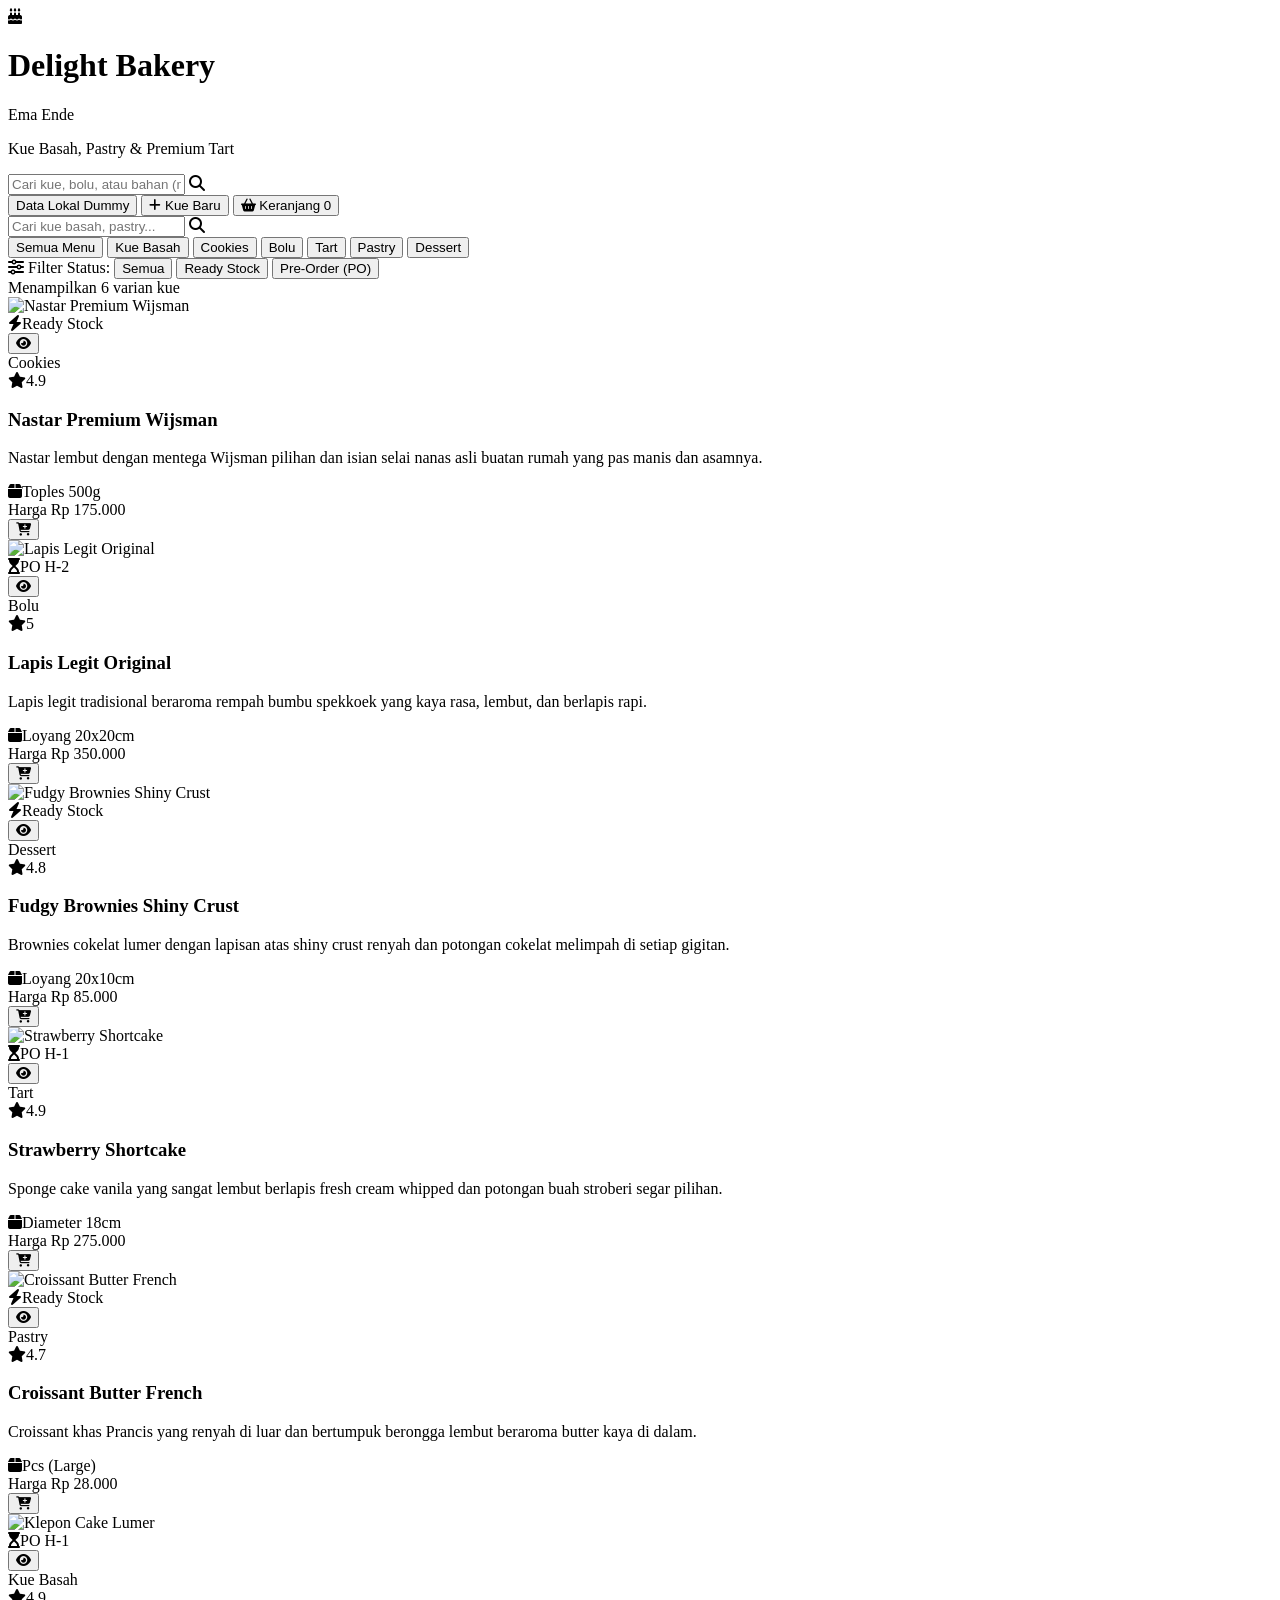
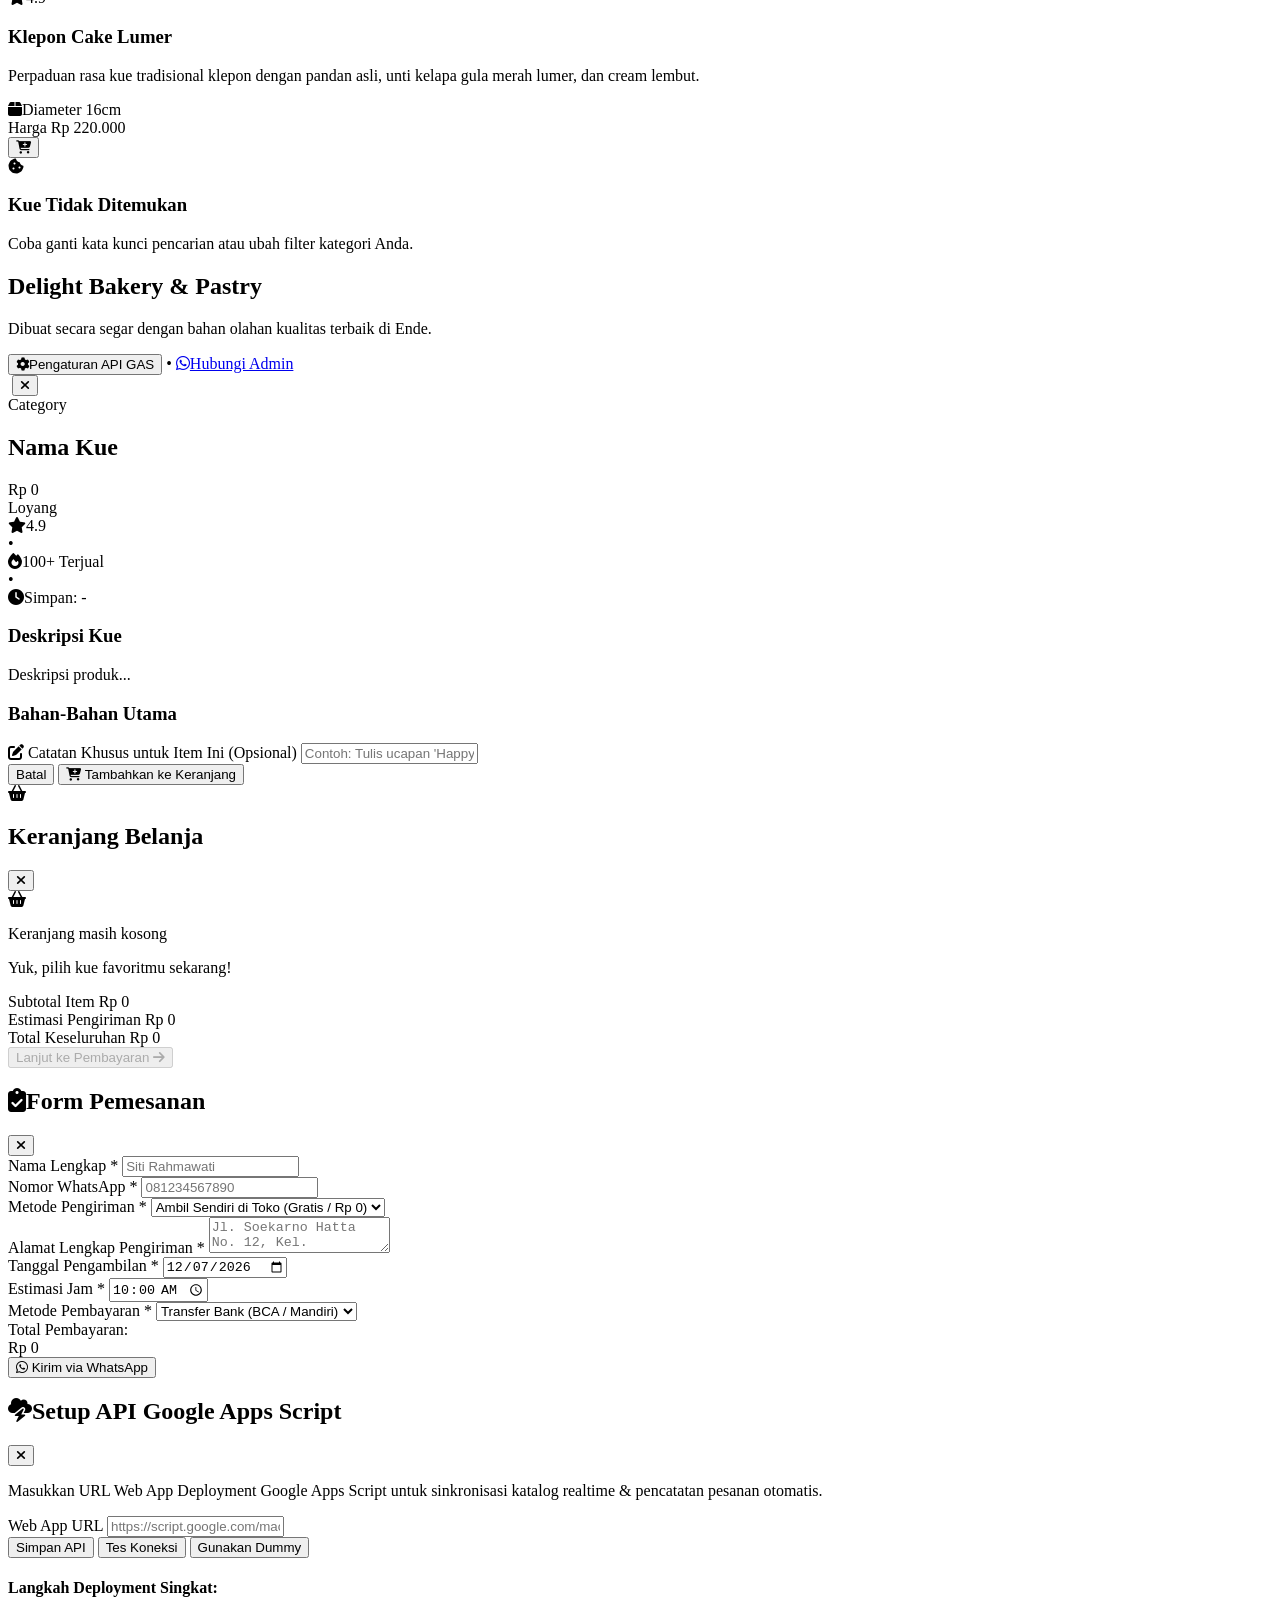
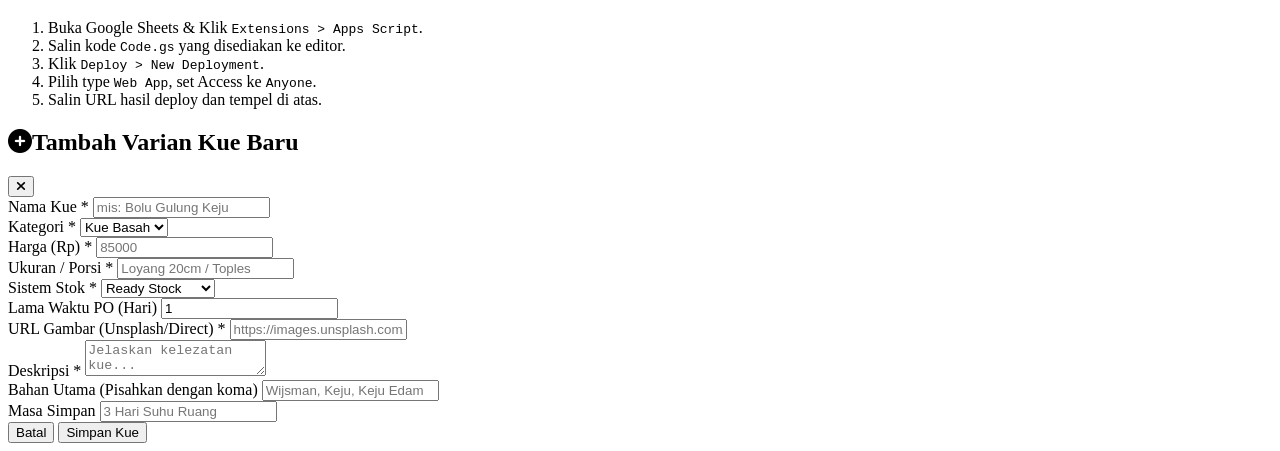
==== Index.html @ 879a0bbe "Initial commit" ====
<!DOCTYPE html>
<html lang="id" class="scroll-smooth">
<head>
    <meta charset="UTF-8">
    <meta name="viewport" content="width=device-width, initial-scale=1.0">
    <title>Delight Bakery & Pastry - Ema Ende</title>
    
    <!-- CDN & Fonts -->
    <script src="https://cdn.tailwindcss.com"></script>
    <link rel="stylesheet" href="https://cdnjs.cloudflare.com/ajax/libs/font-awesome/6.4.0/css/all.min.css">
    <link rel="preconnect" href="https://fonts.googleapis.com">
    <link rel="preconnect" href="https://fonts.gstatic.com" crossorigin>
    <link href="https://fonts.googleapis.com/css2?family=Playfair+Display:ital,wght@0,600;0,700;1,400&family=Plus+Jakarta+Sans:wght@400;500;600;700&display=swap" rel="stylesheet">

    <script>
        tailwind.config = {
            theme: {
                extend: {
                    colors: {
                        amber: {
                            50: '#fffbeb',
                            100: '#fef3c7',
                            500: '#f59e0b',
                            800: '#92400e',
                            900: '#78350f',
                        },
                        rose: {
                            600: '#e11d48',
                        }
                    },
                    fontFamily: {
                        sans: ['Plus Jakarta Sans', 'sans-serif'],
                        serif: ['Playfair Display', 'serif'],
                    }
                }
            }
        }
    </script>
    <style>
        .custom-scrollbar::-webkit-scrollbar {
            width: 6px;
        }
        .custom-scrollbar::-webkit-scrollbar-track {
            background: #fef3c7;
        }
        .custom-scrollbar::-webkit-scrollbar-thumb {
            background: #f59e0b;
            border-radius: 4px;
        }
    </style>
</head>
<body class="bg-amber-50/60 text-amber-900 font-sans min-h-screen flex flex-col justify-between custom-scrollbar">

    <!-- NAVBAR -->
    <header class="sticky top-0 z-30 bg-amber-50/90 backdrop-blur-md border-b border-amber-200/80 shadow-sm">
        <div class="max-w-7xl mx-auto px-4 sm:px-6 lg:px-8 py-3">
            <div class="flex items-center justify-between gap-4">
                
                <!-- Logo -->
                <div class="flex items-center gap-3">
                    <div class="bg-gradient-to-tr from-amber-600 to-amber-500 text-white p-2.5 rounded-2xl shadow-md">
                        <i class="fa-solid me-0.5 fa-cake-candles text-xl sm:text-2xl"></i>
                    </div>
                    <div>
                        <div class="flex items-center gap-2">
                            <h1 class="font-serif font-bold text-lg sm:text-2xl text-amber-900 tracking-tight leading-none">Delight Bakery</h1>
                            <span class="bg-rose-100 text-rose-600 text-[10px] font-bold px-2 py-0.5 rounded-full border border-rose-200">Ema Ende</span>
                        </div>
                        <p class="text-xs text-amber-800 font-medium hidden sm:block mt-0.5">Kue Basah, Pastry & Premium Tart</p>
                    </div>
                </div>

                <!-- Live Search Bar -->
                <div class="flex-1 max-w-md hidden md:block">
                    <div class="relative">
                        <input type="text" id="searchInput" oninput="handleSearch(this.value)" placeholder="Cari kue, bolu, atau bahan (mis: Wijsman)..." 
                            class="w-full pl-10 pr-4 py-2 bg-white border border-amber-200 rounded-full text-sm text-amber-900 placeholder-amber-800/50 focus:outline-none focus:ring-2 focus:ring-amber-500 shadow-inner">
                        <i class="fa-solid fa-magnifying-glass absolute left-3.5 top-1/2 -translate-y-1/2 text-amber-800/60 text-sm"></i>
                    </div>
                </div>

                <!-- Right Actions & Connection Status -->
                <div class="flex items-center gap-2 sm:gap-3">
                    
                    <!-- Connection Badge -->
                    <button onclick="openApiModal()" id="statusBadge" class="flex items-center gap-1.5 px-2.5 py-1 rounded-full text-xs font-semibold bg-amber-100 text-amber-800 border border-amber-300 hover:bg-amber-200 transition">
                        <span class="w-2 h-2 rounded-full bg-amber-500 animate-pulse" id="statusDot"></span>
                        <span id="statusText">Lokal Dummy</span>
                    </button>

                    <!-- Tambah Kue Admin -->
                    <button onclick="promptAdminAdd()" class="hidden sm:flex items-center gap-1.5 bg-amber-100 hover:bg-amber-200 text-amber-900 border border-amber-300 px-3 py-1.5 rounded-full text-xs font-bold transition">
                        <i class="fa-solid fa-plus text-amber-800"></i>
                        <span>Kue Baru</span>
                    </button>

                    <!-- Floating Cart Button -->
                    <button onclick="toggleCartDrawer(true)" class="relative bg-gradient-to-r from-amber-500 to-amber-600 hover:from-amber-600 hover:to-amber-700 text-white px-3.5 py-2 rounded-full shadow-md flex items-center gap-2 transition transform active:scale-95">
                        <i class="fa-solid fa-basket-shopping text-base"></i>
                        <span class="text-xs font-bold hidden sm:inline">Keranjang</span>
                        <span id="cartCount" class="bg-rose-600 text-white text-[11px] font-bold w-5 h-5 rounded-full flex items-center justify-center border-2 border-amber-50">0</span>
                    </button>
                </div>
            </div>

            <!-- Mobile Search Bar -->
            <div class="mt-2.5 md:hidden">
                <div class="relative">
                    <input type="text" oninput="handleSearch(this.value)" placeholder="Cari kue basah, pastry..." 
                        class="w-full pl-9 pr-4 py-1.5 bg-white border border-amber-200 rounded-full text-xs text-amber-900 placeholder-amber-800/50 focus:outline-none focus:ring-2 focus:ring-amber-500">
                    <i class="fa-solid fa-magnifying-glass absolute left-3 top-1/2 -translate-y-1/2 text-amber-800/60 text-xs"></i>
                </div>
            </div>

            <!-- Quick Categories -->
            <div class="flex items-center gap-2 overflow-x-auto pt-3 pb-1 no-scrollbar text-xs">
                <button onclick="filterCategory('All')" class="cat-btn active px-3.5 py-1.5 rounded-full font-semibold border transition whitespace-nowrap bg-amber-900 text-white border-amber-900">Semua Menu</button>
                <button onclick="filterCategory('Kue Basah')" class="cat-btn px-3.5 py-1.5 rounded-full font-semibold border transition whitespace-nowrap bg-white text-amber-800 border-amber-200 hover:border-amber-400">Kue Basah</button>
                <button onclick="filterCategory('Cookies')" class="cat-btn px-3.5 py-1.5 rounded-full font-semibold border transition whitespace-nowrap bg-white text-amber-800 border-amber-200 hover:border-amber-400">Cookies</button>
                <button onclick="filterCategory('Bolu')" class="cat-btn px-3.5 py-1.5 rounded-full font-semibold border transition whitespace-nowrap bg-white text-amber-800 border-amber-200 hover:border-amber-400">Bolu</button>
                <button onclick="filterCategory('Tart')" class="cat-btn px-3.5 py-1.5 rounded-full font-semibold border transition whitespace-nowrap bg-white text-amber-800 border-amber-200 hover:border-amber-400">Tart</button>
                <button onclick="filterCategory('Pastry')" class="cat-btn px-3.5 py-1.5 rounded-full font-semibold border transition whitespace-nowrap bg-white text-amber-800 border-amber-200 hover:border-amber-400">Pastry</button>
                <button onclick="filterCategory('Dessert')" class="cat-btn px-3.5 py-1.5 rounded-full font-semibold border transition whitespace-nowrap bg-white text-amber-800 border-amber-200 hover:border-amber-400">Dessert</button>
            </div>
        </div>
    </header>

    <!-- MAIN CONTENT CONTAINER -->
    <main class="max-w-7xl mx-auto px-4 sm:px-6 lg:px-8 py-6 flex-1 w-full">
        
        <!-- Filter Bar & Toggle Stock -->
        <div class="flex flex-wrap items-center justify-between gap-3 mb-6 bg-amber-100/60 p-3 rounded-2xl border border-amber-200">
            <div class="flex items-center gap-2">
                <span class="text-xs font-bold text-amber-900 uppercase tracking-wider"><i class="fa-solid fa-sliders mr-1"></i> Filter Status:</span>
                <button onclick="togglePoFilter('all')" id="btnPoAll" class="px-2.5 py-1 text-xs rounded-lg font-bold bg-amber-800 text-white">Semua</button>
                <button onclick="togglePoFilter('ready')" id="btnPoReady" class="px-2.5 py-1 text-xs rounded-lg font-bold bg-white text-amber-800 border border-amber-300">Ready Stock</button>
                <button onclick="togglePoFilter('po')" id="btnPoOnly" class="px-2.5 py-1 text-xs rounded-lg font-bold bg-white text-amber-800 border border-amber-300">Pre-Order (PO)</button>
            </div>
            <div class="text-xs text-amber-800 font-medium">
                Menampilkan <span id="itemCountDisplay" class="font-bold text-amber-900">0</span> varian kue
            </div>
        </div>

        <!-- Product Grid -->
        <div id="productGrid" class="grid grid-cols-1 sm:grid-cols-2 lg:grid-cols-3 xl:grid-cols-4 gap-6">
            <!-- Render via JS -->
        </div>

        <!-- Empty State -->
        <div id="emptyState" class="hidden text-center py-16">
            <div class="w-20 h-20 bg-amber-100 text-amber-500 rounded-full flex items-center justify-center mx-auto mb-4 text-3xl">
                <i class="fa-solid fa-cookie-bite"></i>
            </div>
            <h3 class="font-serif text-xl font-bold text-amber-900 mb-1">Kue Tidak Ditemukan</h3>
            <p class="text-sm text-amber-800">Coba ganti kata kunci pencarian atau ubah filter kategori Anda.</p>
        </div>
    </main>

    <!-- FOOTER -->
    <footer class="bg-amber-900 text-amber-100 mt-12 border-t border-amber-800">
        <div class="max-w-7xl mx-auto px-4 sm:px-6 lg:px-8 py-8">
            <div class="flex flex-col md:flex-row items-center justify-between gap-4">
                <div class="text-center md:text-left">
                    <h2 class="font-serif font-bold text-lg text-white">Delight Bakery & Pastry</h2>
                    <p class="text-xs text-amber-200/80 mt-0.5">Dibuat secara segar dengan bahan olahan kualitas terbaik di Ende.</p>
                </div>
                <div class="flex items-center gap-4 text-xs">
                    <button onclick="openApiModal()" class="hover:underline text-amber-200"><i class="fa-solid fa-gear mr-1"></i>Pengaturan API GAS</button>
                    <span>•</span>
                    <a href="https://wa.me/6281574268876" target="_blank" class="hover:underline text-amber-200"><i class="fa-brands fa-whatsapp mr-1"></i>Hubungi Admin</a>
                </div>
            </div>
        </div>
    </footer>

    <!-- MODAL DETAIL KUE -->
    <div id="detailModal" class="fixed inset-0 z-50 hidden bg-black/60 backdrop-blur-sm flex items-center justify-center p-4">
        <div class="bg-white rounded-3xl max-w-2xl w-full max-h-[90vh] overflow-y-auto custom-scrollbar shadow-2xl border border-amber-100 transform transition-all">
            <div class="relative">
                <img id="modalImage" src="" alt="" class="w-full h-64 sm:h-80 object-cover rounded-t-3xl">
                <button onclick="closeDetailModal()" class="absolute top-4 right-4 bg-white/80 hover:bg-white text-amber-900 w-9 h-9 rounded-full flex items-center justify-center shadow-lg transition">
                    <i class="fa-solid fa-xmark text-lg"></i>
                </button>
                <div id="modalBadgePo" class="absolute bottom-4 left-4"></div>
            </div>
            
            <div class="p-6">
                <div class="flex flex-wrap items-start justify-between gap-2 mb-2">
                    <div>
                        <span id="modalCategory" class="text-xs font-bold uppercase tracking-wider text-rose-600 bg-rose-50 px-2.5 py-1 rounded-full border border-rose-200">Category</span>
                        <h2 id="modalTitle" class="font-serif text-2xl font-bold text-amber-900 mt-2">Nama Kue</h2>
                    </div>
                    <div class="text-right">
                        <div id="modalPrice" class="text-2xl font-extrabold text-amber-900">Rp 0</div>
                        <span id="modalSize" class="text-xs text-amber-800 font-medium">Loyang</span>
                    </div>
                </div>

                <div class="flex items-center gap-4 text-xs text-amber-800 mb-4 pb-4 border-b border-amber-100">
                    <div><i class="fa-solid fa-star text-amber-500 mr-1"></i><span id="modalRating">4.9</span></div>
                    <div>•</div>
                    <div><i class="fa-solid fa-fire text-rose-500 mr-1"></i><span id="modalSold">100+</span> Terjual</div>
                    <div>•</div>
                    <div><i class="fa-solid fa-clock text-amber-600 mr-1"></i>Simpan: <span id="modalShelfLife" class="font-semibold text-amber-900">-</span></div>
                </div>

                <div class="mb-4">
                    <h3 class="text-xs font-bold text-amber-900 uppercase tracking-wider mb-1">Deskripsi Kue</h3>
                    <p id="modalDescription" class="text-sm text-amber-800/90 leading-relaxed">Deskripsi produk...</p>
                </div>

                <!-- Ingredients list -->
                <div class="mb-6">
                    <h3 class="text-xs font-bold text-amber-900 uppercase tracking-wider mb-2">Bahan-Bahan Utama</h3>
                    <div id="modalIngredients" class="flex flex-wrap gap-1.5"></div>
                </div>

                <!-- Custom Notes Field -->
                <div class="mb-6 bg-amber-50 p-3.5 rounded-2xl border border-amber-200">
                    <label class="block text-xs font-bold text-amber-900 mb-1">
                        <i class="fa-solid fa-pen-to-square mr-1 text-amber-600"></i> Catatan Khusus untuk Item Ini (Opsional)
                    </label>
                    <input type="text" id="modalCustomNote" placeholder="Contoh: Tulis ucapan 'Happy Birthday Mom', potong 16 bagian..." 
                        class="w-full text-xs p-2.5 bg-white border border-amber-200 rounded-xl focus:outline-none focus:ring-2 focus:ring-amber-500">
                </div>

                <div class="flex items-center justify-end gap-3 pt-2">
                    <button onclick="closeDetailModal()" class="px-5 py-2.5 rounded-full text-xs font-bold text-amber-800 hover:bg-amber-100 transition">Batal</button>
                    <button id="modalAddBtn" onclick="" class="bg-gradient-to-r from-amber-500 to-amber-600 hover:from-amber-600 hover:to-amber-700 text-white px-6 py-2.5 rounded-full text-xs font-bold shadow-md transition flex items-center gap-2">
                        <i class="fa-solid fa-cart-plus"></i> Tambahkan ke Keranjang
                    </button>
                </div>
            </div>
        </div>
    </div>

    <!-- CART DRAWER SLIDE-IN -->
    <div id="cartDrawer" class="fixed inset-0 z-50 hidden">
        <div onclick="toggleCartDrawer(false)" class="absolute inset-0 bg-black/50 backdrop-blur-xs transition-opacity"></div>
        
        <div class="absolute right-0 top-0 bottom-0 max-w-md w-full bg-white shadow-2xl flex flex-col justify-between transform transition-transform custom-scrollbar">
            
            <!-- Cart Header -->
            <div class="p-4 border-b border-amber-100 bg-amber-50 flex items-center justify-between">
                <div class="flex items-center gap-2">
                    <i class="fa-solid fa-basket-shopping text-amber-600 text-lg"></i>
                    <h2 class="font-serif font-bold text-lg text-amber-900">Keranjang Belanja</h2>
                </div>
                <button onclick="toggleCartDrawer(false)" class="w-8 h-8 rounded-full bg-amber-100 hover:bg-amber-200 text-amber-900 flex items-center justify-center">
                    <i class="fa-solid fa-xmark"></i>
                </button>
            </div>

            <!-- Cart Items List -->
            <div id="cartItemsList" class="flex-1 overflow-y-auto p-4 space-y-3 custom-scrollbar">
                <!-- Rendered dynamically -->
            </div>

            <!-- Cart Summary & Checkout Trigger -->
            <div class="p-4 border-t border-amber-100 bg-amber-50/50 space-y-3">
                <div class="space-y-1.5 text-xs text-amber-800">
                    <div class="flex justify-between">
                        <span>Subtotal Item</span>
                        <span id="cartSubtotal" class="font-bold text-amber-900">Rp 0</span>
                    </div>
                    <div class="flex justify-between">
                        <span>Estimasi Pengiriman</span>
                        <span id="cartShippingFee" class="font-bold text-amber-900">Rp 0</span>
                    </div>
                    <div class="flex justify-between text-sm font-extrabold text-amber-900 pt-2 border-t border-amber-200">
                        <span>Total Keseluruhan</span>
                        <span id="cartGrandTotal" class="text-rose-600">Rp 0</span>
                    </div>
                </div>

                <button onclick="openCheckoutModal()" id="btnCheckout" class="w-full bg-gradient-to-r from-amber-500 to-amber-600 hover:from-amber-600 hover:to-amber-700 text-white py-3 rounded-2xl font-bold text-sm shadow-md transition flex items-center justify-center gap-2 disabled:opacity-50">
                    <span>Lanjut ke Pembayaran</span>
                    <i class="fa-solid fa-arrow-right"></i>
                </button>
            </div>
        </div>
    </div>

    <!-- MODAL FORM CHECKOUT -->
    <div id="checkoutModal" class="fixed inset-0 z-50 hidden bg-black/60 backdrop-blur-sm flex items-center justify-center p-4">
        <div class="bg-white rounded-3xl max-w-xl w-full max-h-[90vh] overflow-y-auto custom-scrollbar shadow-2xl p-6 border border-amber-100">
            
            <div class="flex items-center justify-between pb-4 mb-4 border-b border-amber-100">
                <h2 class="font-serif font-bold text-xl text-amber-900"><i class="fa-solid fa-clipboard-check text-amber-600 mr-2"></i>Form Pemesanan</h2>
                <button onclick="closeCheckoutModal()" class="w-8 h-8 rounded-full bg-amber-100 text-amber-900 flex items-center justify-center"><i class="fa-solid fa-xmark"></i></button>
            </div>

            <form id="checkoutForm" onsubmit="processCheckout(event)" class="space-y-4 text-xs">
                <div>
                    <label class="block font-bold text-amber-900 mb-1">Nama Lengkap *</label>
                    <input type="text" id="custName" required placeholder="Siti Rahmawati" class="w-full p-2.5 bg-amber-50/50 border border-amber-200 rounded-xl focus:ring-2 focus:ring-amber-500 outline-none">
                </div>

                <div>
                    <label class="block font-bold text-amber-900 mb-1">Nomor WhatsApp *</label>
                    <input type="tel" id="custPhone" required placeholder="081234567890" class="w-full p-2.5 bg-amber-50/50 border border-amber-200 rounded-xl focus:ring-2 focus:ring-amber-500 outline-none">
                </div>

                <div>
                    <label class="block font-bold text-amber-900 mb-1">Metode Pengiriman *</label>
                    <select id="shipMethod" onchange="handleShippingChange(this.value)" class="w-full p-2.5 bg-amber-50/50 border border-amber-200 rounded-xl focus:ring-2 focus:ring-amber-500 outline-none">
                        <option value="pickup">Ambil Sendiri di Toko (Gratis / Rp 0)</option>
                        <option value="delivery">Kurir Toko (Kota Ende - Rp 10.000)</option>
                    </select>
                </div>

                <div id="addressContainer" class="hidden">
                    <label class="block font-bold text-amber-900 mb-1">Alamat Lengkap Pengiriman *</label>
                    <textarea id="custAddress" rows="2" placeholder="Jl. Soekarno Hatta No. 12, Kel. Mautapaga, Ende..." class="w-full p-2.5 bg-amber-50/50 border border-amber-200 rounded-xl focus:ring-2 focus:ring-amber-500 outline-none"></textarea>
                </div>

                <div class="grid grid-cols-2 gap-3">
                    <div>
                        <label class="block font-bold text-amber-900 mb-1">Tanggal Pengambilan *</label>
                        <input type="date" id="deliveryDate" required class="w-full p-2.5 bg-amber-50/50 border border-amber-200 rounded-xl focus:ring-2 focus:ring-amber-500 outline-none">
                    </div>
                    <div>
                        <label class="block font-bold text-amber-900 mb-1">Estimasi Jam *</label>
                        <input type="time" id="deliveryTime" required class="w-full p-2.5 bg-amber-50/50 border border-amber-200 rounded-xl focus:ring-2 focus:ring-amber-500 outline-none">
                    </div>
                </div>

                <div>
                    <label class="block font-bold text-amber-900 mb-1">Metode Pembayaran *</label>
                    <select id="paymentMethod" class="w-full p-2.5 bg-amber-50/50 border border-amber-200 rounded-xl focus:ring-2 focus:ring-amber-500 outline-none">
                        <option value="Transfer Bank (BCA/Mandiri)">Transfer Bank (BCA / Mandiri)</option>
                        <option value="QRIS All Payment">QRIS All Payment</option>
                        <option value="COD / Bayar di Toko">COD / Bayar di Toko</option>
                    </select>
                </div>

                <div class="pt-4 border-t border-amber-100 flex items-center justify-between">
                    <div>
                        <span class="text-amber-800">Total Pembayaran:</span>
                        <div id="checkoutTotal" class="text-lg font-extrabold text-rose-600">Rp 0</div>
                    </div>
                    <button type="submit" id="btnSubmitOrder" class="bg-gradient-to-r from-emerald-600 to-emerald-500 hover:from-emerald-700 hover:to-emerald-600 text-white px-6 py-3 rounded-2xl font-bold shadow-md transition flex items-center gap-2">
                        <i class="fa-brands fa-whatsapp text-lg"></i>
                        <span>Kirim via WhatsApp</span>
                    </button>
                </div>
            </form>
        </div>
    </div>

    <!-- MODAL SETUP API GAS -->
    <div id="apiModal" class="fixed inset-0 z-50 hidden bg-black/60 backdrop-blur-sm flex items-center justify-center p-4">
        <div class="bg-white rounded-3xl max-w-lg w-full shadow-2xl p-6 border border-amber-100 text-xs">
            <div class="flex items-center justify-between pb-3 mb-3 border-b border-amber-100">
                <h2 class="font-serif font-bold text-lg text-amber-900"><i class="fa-solid fa-cloud-bolt text-amber-600 mr-2"></i>Setup API Google Apps Script</h2>
                <button onclick="closeApiModal()" class="w-7 h-7 rounded-full bg-amber-100 text-amber-900 flex items-center justify-center"><i class="fa-solid fa-xmark"></i></button>
            </div>

            <p class="text-amber-800 mb-3">Masukkan URL Web App Deployment Google Apps Script untuk sinkronisasi katalog realtime & pencatatan pesanan otomatis.</p>

            <div class="space-y-3 mb-4">
                <div>
                    <label class="block font-bold text-amber-900 mb-1">Web App URL</label>
                    <input type="url" id="apiUrlInput" placeholder="https://script.google.com/macros/s/AKfycbzFgN8Inyc3M0UIJ4Se2lYkEW4Jh33RodFbu7pU5ugJDH0YKVt7riKfTHsW8gWgFiKy/exec" class="w-full p-2.5 bg-amber-50 border border-amber-200 rounded-xl focus:ring-2 focus:ring-amber-500 outline-none">
                </div>

                <div class="flex items-center gap-2">
                    <button onclick="saveApiUrl()" class="bg-amber-800 hover:bg-amber-900 text-white px-4 py-2 rounded-xl font-bold transition">Simpan API</button>
                    <button onclick="testApiConnection()" class="bg-amber-100 hover:bg-amber-200 text-amber-900 px-4 py-2 rounded-xl font-bold transition">Tes Koneksi</button>
                    <button onclick="clearApiUrl()" class="text-rose-600 hover:underline px-2 font-semibold">Gunakan Dummy</button>
                </div>
            </div>

            <div class="p-3 bg-amber-50 rounded-2xl border border-amber-200">
                <h4 class="font-bold text-amber-900 mb-1">Langkah Deployment Singkat:</h4>
                <ol class="list-decimal pl-4 space-y-1 text-amber-800">
                    <li>Buka Google Sheets & Klik <code class="bg-amber-200/60 px-1 rounded">Extensions > Apps Script</code>.</li>
                    <li>Salin kode <code class="bg-amber-200/60 px-1 rounded">Code.gs</code> yang disediakan ke editor.</li>
                    <li>Klik <code class="bg-amber-200/60 px-1 rounded">Deploy > New Deployment</code>.</li>
                    <li>Pilih type <code class="bg-amber-200/60 px-1 rounded">Web App</code>, set Access ke <code class="bg-amber-200/60 px-1 rounded">Anyone</code>.</li>
                    <li>Salin URL hasil deploy dan tempel di atas.</li>
                </ol>
            </div>
        </div>
    </div>

    <!-- MODAL QUICK ADMIN ADD PRODUCT -->
    <div id="adminModal" class="fixed inset-0 z-50 hidden bg-black/60 backdrop-blur-sm flex items-center justify-center p-4">
        <div class="bg-white rounded-3xl max-w-lg w-full shadow-2xl p-6 border border-amber-100 text-xs">
            <div class="flex items-center justify-between pb-3 mb-3 border-b border-amber-100">
                <h2 class="font-serif font-bold text-lg text-amber-900"><i class="fa-solid fa-plus-circle text-amber-600 mr-2"></i>Tambah Varian Kue Baru</h2>
                <button onclick="closeAdminModal()" class="w-7 h-7 rounded-full bg-amber-100 text-amber-900 flex items-center justify-center"><i class="fa-solid fa-xmark"></i></button>
            </div>

            <form id="adminForm" onsubmit="submitNewProduct(event)" class="space-y-3">
                <div>
                    <label class="block font-bold text-amber-900 mb-0.5">Nama Kue *</label>
                    <input type="text" id="admName" required placeholder="mis: Bolu Gulung Keju" class="w-full p-2 bg-amber-50 border border-amber-200 rounded-xl focus:ring-2 focus:ring-amber-500 outline-none">
                </div>

                <div class="grid grid-cols-2 gap-2">
                    <div>
                        <label class="block font-bold text-amber-900 mb-0.5">Kategori *</label>
                        <select id="admCategory" required class="w-full p-2 bg-amber-50 border border-amber-200 rounded-xl focus:ring-2 focus:ring-amber-500 outline-none">
                            <option value="Kue Basah">Kue Basah</option>
                            <option value="Cookies">Cookies</option>
                            <option value="Bolu">Bolu</option>
                            <option value="Tart">Tart</option>
                            <option value="Pastry">Pastry</option>
                            <option value="Dessert">Dessert</option>
                        </select>
                    </div>
                    <div>
                        <label class="block font-bold text-amber-900 mb-0.5">Harga (Rp) *</label>
                        <input type="number" id="admPrice" required placeholder="85000" class="w-full p-2 bg-amber-50 border border-amber-200 rounded-xl focus:ring-2 focus:ring-amber-500 outline-none">
                    </div>
                </div>

                <div class="grid grid-cols-2 gap-2">
                    <div>
                        <label class="block font-bold text-amber-900 mb-0.5">Ukuran / Porsi *</label>
                        <input type="text" id="admSize" required placeholder="Loyang 20cm / Toples" class="w-full p-2 bg-amber-50 border border-amber-200 rounded-xl focus:ring-2 focus:ring-amber-500 outline-none">
                    </div>
                    <div>
                        <label class="block font-bold text-amber-900 mb-0.5">Sistem Stok *</label>
                        <select id="admIsPo" onchange="document.getElementById('admPoDaysBox').classList.toggle('hidden', this.value === 'false')" class="w-full p-2 bg-amber-50 border border-amber-200 rounded-xl focus:ring-2 focus:ring-amber-500 outline-none">
                            <option value="false">Ready Stock</option>
                            <option value="true">Pre-Order (PO)</option>
                        </select>
                    </div>
                </div>

                <div id="admPoDaysBox" class="hidden">
                    <label class="block font-bold text-amber-900 mb-0.5">Lama Waktu PO (Hari)</label>
                    <input type="number" id="admPoDays" value="1" min="1" class="w-full p-2 bg-amber-50 border border-amber-200 rounded-xl focus:ring-2 focus:ring-amber-500 outline-none">
                </div>

                <div>
                    <label class="block font-bold text-amber-900 mb-0.5">URL Gambar (Unsplash/Direct) *</label>
                    <input type="url" id="admImage" required placeholder="https://images.unsplash.com/photo-..." class="w-full p-2 bg-amber-50 border border-amber-200 rounded-xl focus:ring-2 focus:ring-amber-500 outline-none">
                </div>

                <div>
                    <label class="block font-bold text-amber-900 mb-0.5">Deskripsi *</label>
                    <textarea id="admDesc" required rows="2" placeholder="Jelaskan kelezatan kue..." class="w-full p-2 bg-amber-50 border border-amber-200 rounded-xl focus:ring-2 focus:ring-amber-500 outline-none"></textarea>
                </div>

                <div>
                    <label class="block font-bold text-amber-900 mb-0.5">Bahan Utama (Pisahkan dengan koma)</label>
                    <input type="text" id="admIngredients" placeholder="Wijsman, Keju, Keju Edam" class="w-full p-2 bg-amber-50 border border-amber-200 rounded-xl focus:ring-2 focus:ring-amber-500 outline-none">
                </div>

                <div>
                    <label class="block font-bold text-amber-900 mb-0.5">Masa Simpan</label>
                    <input type="text" id="admShelfLife" placeholder="3 Hari Suhu Ruang" class="w-full p-2 bg-amber-50 border border-amber-200 rounded-xl focus:ring-2 focus:ring-amber-500 outline-none">
                </div>

                <div class="pt-2 flex justify-end gap-2">
                    <button type="button" onclick="closeAdminModal()" class="px-4 py-2 rounded-xl font-bold text-amber-800 hover:bg-amber-100">Batal</button>
                    <button type="submit" id="btnSaveProduct" class="bg-amber-800 hover:bg-amber-900 text-white px-5 py-2 rounded-xl font-bold shadow-md transition">Simpan Kue</button>
                </div>
            </form>
        </div>
    </div>

    <!-- JAVASCRIPT LOGIC -->
    <script>
        // TAHAP 2: DUMMY DATA FALLBACK
        const dummyProducts = [
            {
                id: 1,
                name: "Nastar Premium Wijsman",
                category: "Cookies",
                price: 175000,
                size: "Toples 500g",
                isPo: false,
                poDays: 0,
                rating: 4.9,
                sold: 340,
                image: "https://images.unsplash.com/photo-1590080875515-8a3a8dc5735e?auto=format&fit=crop&w=600&q=80",
                description: "Nastar lembut dengan mentega Wijsman pilihan dan isian selai nanas asli buatan rumah yang pas manis dan asamnya.",
                ingredients: ["Mentega Wijsman", "Keju Edam", "Nanas Palembang"],
                shelfLife: "1 Bulan Suhu Ruang"
            },
            {
                id: 2,
                name: "Lapis Legit Original",
                category: "Bolu",
                price: 350000,
                size: "Loyang 20x20cm",
                isPo: true,
                poDays: 2,
                rating: 5.0,
                sold: 120,
                image: "https://images.unsplash.com/photo-1535141192574-5d4897c13136?auto=format&fit=crop&w=600&q=80",
                description: "Lapis legit tradisional beraroma rempah bumbu spekkoek yang kaya rasa, lembut, dan berlapis rapi.",
                ingredients: ["Kuning Telur", "Mentega Wijsman", "Bumbu Spekkoek"],
                shelfLife: "7 Hari Suhu Ruang"
            },
            {
                id: 3,
                name: "Fudgy Brownies Shiny Crust",
                category: "Dessert",
                price: 85000,
                size: "Loyang 20x10cm",
                isPo: false,
                poDays: 0,
                rating: 4.8,
                sold: 510,
                image: "https://images.unsplash.com/photo-1606313564200-e75d5e30476c?auto=format&fit=crop&w=600&q=80",
                description: "Brownies cokelat lumer dengan lapisan atas shiny crust renyah dan potongan cokelat melimpah di setiap gigitan.",
                ingredients: ["Dark Chocolate 70%", "Butter", "Belgian Cocoa"],
                shelfLife: "5 Hari Suhu Ruang"
            },
            {
                id: 4,
                name: "Strawberry Shortcake",
                category: "Tart",
                price: 275000,
                size: "Diameter 18cm",
                isPo: true,
                poDays: 1,
                rating: 4.9,
                sold: 85,
                image: "https://images.unsplash.com/photo-1565958011703-44f9829ba187?auto=format&fit=crop&w=600&q=80",
                description: "Sponge cake vanila yang sangat lembut berlapis fresh cream whipped dan potongan buah stroberi segar pilihan.",
                ingredients: ["Stroberi Fresh", "Whipping Cream", "Vanilla Bean"],
                shelfLife: "2 Hari di Kulkas"
            },
            {
                id: 5,
                name: "Croissant Butter French",
                category: "Pastry",
                price: 28000,
                size: "Pcs (Large)",
                isPo: false,
                poDays: 0,
                rating: 4.7,
                sold: 420,
                image: "https://images.unsplash.com/photo-1555507036-ab1f4038808a?auto=format&fit=crop&w=600&q=80",
                description: "Croissant khas Prancis yang renyah di luar dan bertumpuk berongga lembut beraroma butter kaya di dalam.",
                ingredients: ["French Butter", "Flour", "Yeast"],
                shelfLife: "2 Hari Suhu Ruang"
            },
            {
                id: 6,
                name: "Klepon Cake Lumer",
                category: "Kue Basah",
                price: 220000,
                size: "Diameter 16cm",
                isPo: true,
                poDays: 1,
                rating: 4.9,
                sold: 190,
                image: "https://images.unsplash.com/photo-1588195538326-c5b1e9f80a1b?auto=format&fit=crop&w=600&q=80",
                description: "Perpaduan rasa kue tradisional klepon dengan pandan asli, unti kelapa gula merah lumer, dan cream lembut.",
                ingredients: ["Pandan Asli", "Gula Aren Organik", "Kelapa Parut"],
                shelfLife: "2 Hari Suhu Ruang"
            }
        ];

        // GLOBAL APP STATE
        let products = [];
        let cart = [];
        let currentCategory = 'All';
        let currentSearchQuery = '';
        let currentPoFilter = 'all'; // 'all', 'ready', 'po'
        let apiUrl = localStorage.getItem('delight_bakery_api') || '';
        let isOnline = false;

        // INITIALIZATION
        document.addEventListener('DOMContentLoaded', () => {
            initApp();
            
            // Set default date picker to tomorrow
            const tomorrow = new Date();
            tomorrow.setDate(tomorrow.getDate() + 1);
            document.getElementById('deliveryDate').value = tomorrow.toISOString().split('T')[0];
            document.getElementById('deliveryTime').value = "10:00";
        });

        async function initApp() {
            if (apiUrl) {
                document.getElementById('apiUrlInput').value = apiUrl;
                await fetchProductsFromApi();
            } else {
                loadLocalDummy();
            }
            renderProducts();
            updateCartUI();
        }

        function loadLocalDummy() {
            products = [...dummyProducts];
            isOnline = false;
            updateConnectionBadge(false, "Data Lokal Dummy");
        }

        async function fetchProductsFromApi() {
            updateConnectionBadge(false, "Memuat Data...");
            try {
                const response = await fetch(apiUrl);
                const data = await response.json();
                if (Array.isArray(data) && data.length > 0) {
                    products = data;
                    isOnline = true;
                    updateConnectionBadge(true, "Online Realtime");
                } else {
                    throw new Error("Format data tidak valid");
                }
            } catch (err) {
                console.warn("Gagal terhubung ke API, menggunakan data dummy:", err);
                loadLocalDummy();
            }
        }

        function updateConnectionBadge(online, text) {
            const badge = document.getElementById('statusBadge');
            const dot = document.getElementById('statusDot');
            const txt = document.getElementById('statusText');

            txt.innerText = text;
            if (online) {
                badge.className = "flex items-center gap-1.5 px-2.5 py-1 rounded-full text-xs font-semibold bg-emerald-100 text-emerald-800 border border-emerald-300 hover:bg-emerald-200 transition";
                dot.className = "w-2 h-2 rounded-full bg-emerald-500 animate-pulse";
            } else {
                badge.className = "flex items-center gap-1.5 px-2.5 py-1 rounded-full text-xs font-semibold bg-amber-100 text-amber-800 border border-amber-300 hover:bg-amber-200 transition";
                dot.className = "w-2 h-2 rounded-full bg-amber-500 animate-pulse";
            }
        }

        // RENDER PRODUCTS & FILTERS
        function renderProducts() {
            const grid = document.getElementById('productGrid');
            const empty = document.getElementById('emptyState');
            
            let filtered = products.filter(p => {
                const matchCat = (currentCategory === 'All') || (p.category.toLowerCase() === currentCategory.toLowerCase());
                
                const q = currentSearchQuery.toLowerCase();
                const matchSearch = p.name.toLowerCase().includes(q) || 
                                    p.description.toLowerCase().includes(q) ||
                                    (p.ingredients && p.ingredients.some(ing => ing.toLowerCase().includes(q)));
                
                let matchPo = true;
                if (currentPoFilter === 'ready') matchPo = !p.isPo;
                if (currentPoFilter === 'po') matchPo = p.isPo;

                return matchCat && matchSearch && matchPo;
            });

            document.getElementById('itemCountDisplay').innerText = filtered.length;

            if (filtered.length === 0) {
                grid.innerHTML = '';
                empty.classList.remove('hidden');
                return;
            }

            empty.classList.add('hidden');
            grid.innerHTML = filtered.map(p => `
                <div class="bg-white rounded-3xl overflow-hidden border border-amber-100 shadow-md hover:shadow-xl transition-all duration-300 flex flex-col justify-between group">
                    <div>
                        <!-- Product Image & Badges -->
                        <div class="relative overflow-hidden h-48">
                            <img src="${p.image}" alt="${p.name}" class="w-full h-full object-cover group-hover:scale-105 transition duration-500">
                            
                            <!-- PO / Ready Badge -->
                            <div class="absolute top-3 left-3">
                                ${p.isPo 
                                    ? `<span class="bg-rose-600/90 backdrop-blur-md text-white text-[10px] font-bold px-2.5 py-1 rounded-full shadow-sm"><i class="fa-solid fa-hourglass-start mr-1"></i>PO H-${p.poDays}</span>`
                                    : `<span class="bg-emerald-600/90 backdrop-blur-md text-white text-[10px] font-bold px-2.5 py-1 rounded-full shadow-sm"><i class="fa-solid fa-bolt mr-1"></i>Ready Stock</span>`
                                }
                            </div>

                            <button onclick="openDetailModal(${p.id})" class="absolute bottom-3 right-3 bg-white/90 hover:bg-white text-amber-900 w-8 h-8 rounded-full flex items-center justify-center shadow-md transition">
                                <i class="fa-solid fa-eye text-xs"></i>
                            </button>
                        </div>

                        <!-- Product Info -->
                        <div class="p-4">
                            <div class="flex items-center justify-between text-[11px] text-amber-800 mb-1">
                                <span class="font-bold text-rose-600 bg-rose-50 px-2 py-0.5 rounded-full border border-rose-100">${p.category}</span>
                                <div><i class="fa-solid fa-star text-amber-500 mr-1"></i><span class="font-bold text-amber-900">${p.rating || '5.0'}</span></div>
                            </div>

                            <h3 onclick="openDetailModal(${p.id})" class="font-serif font-bold text-base text-amber-900 cursor-pointer hover:text-amber-600 transition line-clamp-1">${p.name}</h3>
                            <p class="text-xs text-amber-800/80 line-clamp-2 mt-1 mb-3">${p.description}</p>
                            
                            <div class="text-[11px] text-amber-800 bg-amber-50 px-2.5 py-1 rounded-lg border border-amber-100 inline-block">
                                <i class="fa-solid fa-box mr-1 text-amber-600"></i>${p.size}
                            </div>
                        </div>
                    </div>

                    <!-- Bottom Price & Add Action -->
                    <div class="p-4 pt-0 flex items-center justify-between gap-2 border-t border-amber-50 mt-2">
                        <div>
                            <span class="text-[10px] text-amber-800 block">Harga</span>
                            <span class="font-extrabold text-amber-900 text-base">Rp ${p.price.toLocaleString('id-ID')}</span>
                        </div>
                        <button onclick="quickAddToCart(${p.id})" class="bg-amber-100 hover:bg-amber-500 hover:text-white text-amber-900 p-2.5 rounded-2xl transition font-bold text-xs flex items-center gap-1">
                            <i class="fa-solid fa-cart-plus text-sm"></i>
                        </button>
                    </div>
                </div>
            `).join('');
        }

        // FILTER HANDLERS
        function handleSearch(val) {
            currentSearchQuery = val;
            renderProducts();
        }

        function filterCategory(cat) {
            currentCategory = cat;
            document.querySelectorAll('.cat-btn').forEach(btn => {
                if (btn.innerText.trim().toLowerCase() === cat.toLowerCase() || (cat === 'All' && btn.innerText.includes('Semua'))) {
                    btn.className = "cat-btn active px-3.5 py-1.5 rounded-full font-semibold border transition whitespace-nowrap bg-amber-900 text-white border-amber-900";
                } else {
                    btn.className = "cat-btn px-3.5 py-1.5 rounded-full font-semibold border transition whitespace-nowrap bg-white text-amber-800 border-amber-200 hover:border-amber-400";
                }
            });
            renderProducts();
        }

        function togglePoFilter(type) {
            currentPoFilter = type;
            const btnAll = document.getElementById('btnPoAll');
            const btnReady = document.getElementById('btnPoReady');
            const btnPo = document.getElementById('btnPoOnly');

            [btnAll, btnReady, btnPo].forEach(btn => btn.className = "px-2.5 py-1 text-xs rounded-lg font-bold bg-white text-amber-800 border border-amber-300");

            if (type === 'all') btnAll.className = "px-2.5 py-1 text-xs rounded-lg font-bold bg-amber-800 text-white";
            if (type === 'ready') btnReady.className = "px-2.5 py-1 text-xs rounded-lg font-bold bg-amber-800 text-white";
            if (type === 'po') btnPo.className = "px-2.5 py-1 text-xs rounded-lg font-bold bg-amber-800 text-white";

            renderProducts();
        }

        // TAHAP 4.B: MODAL DETAIL KUE
        function openDetailModal(id) {
            const p = products.find(prod => prod.id == id);
            if (!p) return;

            document.getElementById('modalImage').src = p.image;
            document.getElementById('modalTitle').innerText = p.name;
            document.getElementById('modalCategory').innerText = p.category;
            document.getElementById('modalPrice').innerText = `Rp ${p.price.toLocaleString('id-ID')}`;
            document.getElementById('modalSize').innerText = p.size;
            document.getElementById('modalRating').innerText = p.rating || '5.0';
            document.getElementById('modalSold').innerText = (p.sold || 50) + '+';
            document.getElementById('modalShelfLife').innerText = p.shelfLife || '3 Hari Suhu Ruang';
            document.getElementById('modalDescription').innerText = p.description;
            document.getElementById('modalCustomNote').value = '';

            // Ingredients
            const ingBox = document.getElementById('modalIngredients');
            if (p.ingredients && p.ingredients.length > 0) {
                ingBox.innerHTML = p.ingredients.map(ing => `
                    <span class="bg-amber-100 text-amber-900 text-[11px] font-semibold px-2.5 py-1 rounded-full border border-amber-200">
                        <i class="fa-solid fa-wheat-awn mr-1 text-amber-600"></i>${ing}
                    </span>
                `).join('');
            } else {
                ingBox.innerHTML = '<span class="text-xs text-amber-800">Resep rahasia bakery</span>';
            }

            // PO Badge
            const badgeBox = document.getElementById('modalBadgePo');
            if (p.isPo) {
                badgeBox.innerHTML = `<span class="bg-rose-600 text-white text-xs font-bold px-3 py-1 rounded-full shadow-lg"><i class="fa-solid fa-hourglass-start mr-1"></i>Pre-Order H-${p.poDays}</span>`;
            } else {
                badgeBox.innerHTML = `<span class="bg-emerald-600 text-white text-xs font-bold px-3 py-1 rounded-full shadow-lg"><i class="fa-solid fa-bolt mr-1"></i>Ready Stock</span>`;
            }

            // Set Action Button
            document.getElementById('modalAddBtn').onclick = () => {
                const customNote = document.getElementById('modalCustomNote').value.trim();
                addToCart(p, customNote);
                closeDetailModal();
            };

            document.getElementById('detailModal').classList.remove('hidden');
        }

        function closeDetailModal() {
            document.getElementById('detailModal').classList.add('hidden');
        }

        // TAHAP 4.C: KERANJANG BELANJA (CART SYSTEM)
        function quickAddToCart(id) {
            const p = products.find(prod => prod.id == id);
            if (p) addToCart(p, '');
        }

        function addToCart(product, customNote = '') {
            const existingIndex = cart.findIndex(item => item.id == product.id && item.customNote === customNote);
            if (existingIndex > -1) {
                cart[existingIndex].qty += 1;
            } else {
                cart.push({
                    id: product.id,
                    name: product.name,
                    price: product.price,
                    size: product.size,
                    image: product.image,
                    isPo: product.isPo,
                    poDays: product.poDays,
                    customNote: customNote,
                    qty: 1
                });
            }
            updateCartUI();
            toggleCartDrawer(true);
        }

        function updateCartQty(index, delta) {
            cart[index].qty += delta;
            if (cart[index].qty <= 0) {
                cart.splice(index, 1);
            }
            updateCartUI();
        }

        function removeFromCart(index) {
            cart.splice(index, 1);
            updateCartUI();
        }

        function updateCartUI() {
            const countBadge = document.getElementById('cartCount');
            const list = document.getElementById('cartItemsList');
            const subtotalEl = document.getElementById('cartSubtotal');
            const grandTotalEl = document.getElementById('cartGrandTotal');
            const btnCheckout = document.getElementById('btnCheckout');

            const totalItems = cart.reduce((sum, item) => sum + item.qty, 0);
            countBadge.innerText = totalItems;

            if (cart.length === 0) {
                list.innerHTML = `
                    <div class="text-center py-12 text-amber-800">
                        <i class="fa-solid fa-basket-shopping text-4xl text-amber-300 mb-2"></i>
                        <p class="text-sm font-semibold">Keranjang masih kosong</p>
                        <p class="text-xs">Yuk, pilih kue favoritmu sekarang!</p>
                    </div>
                `;
                subtotalEl.innerText = "Rp 0";
                grandTotalEl.innerText = "Rp 0";
                btnCheckout.disabled = true;
                return;
            }

            btnCheckout.disabled = false;

            let subtotal = 0;
            list.innerHTML = cart.map((item, idx) => {
                const itemTotal = item.price * item.qty;
                subtotal += itemTotal;
                return `
                    <div class="bg-amber-50/60 p-3 rounded-2xl border border-amber-200/80 flex gap-3 items-center">
                        <img src="${item.image}" alt="${item.name}" class="w-16 h-16 object-cover rounded-xl">
                        <div class="flex-1 min-w-0">
                            <h4 class="font-bold text-xs text-amber-900 truncate">${item.name}</h4>
                            <p class="text-[11px] text-amber-800">Rp ${item.price.toLocaleString('id-ID')} / ${item.size}</p>
                            ${item.customNote ? `<p class="text-[10px] text-rose-600 bg-rose-50 px-1.5 py-0.5 rounded border border-rose-200 mt-0.5 truncate"><i class="fa-solid fa-comment-dots mr-1"></i>${item.customNote}</p>` : ''}
                            
                            <div class="flex items-center justify-between mt-2">
                                <div class="flex items-center gap-2 bg-white px-2 py-0.5 rounded-lg border border-amber-200">
                                    <button onclick="updateCartQty(${idx}, -1)" class="text-amber-800 font-bold px-1 hover:text-amber-600">-</button>
                                    <span class="text-xs font-bold text-amber-900">${item.qty}</span>
                                    <button onclick="updateCartQty(${idx}, 1)" class="text-amber-800 font-bold px-1 hover:text-amber-600">+</button>
                                </div>
                                <span class="font-extrabold text-xs text-amber-900">Rp ${itemTotal.toLocaleString('id-ID')}</span>
                            </div>
                        </div>
                        <button onclick="removeFromCart(${idx})" class="text-amber-800/50 hover:text-rose-600 p-1"><i class="fa-solid fa-trash-can text-sm"></i></button>
                    </div>
                `;
            }).join('');

            const shipFee = document.getElementById('shipMethod')?.value === 'delivery' ? 10000 : 0;
            subtotalEl.innerText = `Rp ${subtotal.toLocaleString('id-ID')}`;
            document.getElementById('cartShippingFee').innerText = `Rp ${shipFee.toLocaleString('id-ID')}`;
            grandTotalEl.innerText = `Rp ${(subtotal + shipFee).toLocaleString('id-ID')}`;
            document.getElementById('checkoutTotal').innerText = `Rp ${(subtotal + shipFee).toLocaleString('id-ID')}`;
        }

        function toggleCartDrawer(open) {
            const drawer = document.getElementById('cartDrawer');
            if (open) {
                drawer.classList.remove('hidden');
            } else {
                drawer.classList.add('hidden');
            }
        }

        // TAHAP 4.D: CHECKOUT & WHATSAPP GENERATOR
        function openCheckoutModal() {
            toggleCartDrawer(false);
            updateCartUI();
            document.getElementById('checkoutModal').classList.remove('hidden');
        }

        function closeCheckoutModal() {
            document.getElementById('checkoutModal').classList.add('hidden');
        }

        function handleShippingChange(val) {
            const addrContainer = document.getElementById('addressContainer');
            if (val === 'delivery') {
                addrContainer.classList.remove('hidden');
            } else {
                addrContainer.classList.add('hidden');
            }
            updateCartUI();
        }

        async function processCheckout(e) {
            e.preventDefault();

            const name = document.getElementById('custName').value.trim();
            const phone = document.getElementById('custPhone').value.trim();
            const shipMethod = document.getElementById('shipMethod').value;
            const address = document.getElementById('custAddress').value.trim();
            const delDate = document.getElementById('deliveryDate').value;
            const delTime = document.getElementById('deliveryTime').value;
            const payMethod = document.getElementById('paymentMethod').value;

            if (shipMethod === 'delivery' && !address) {
                alert("Mohon isi alamat lengkap pengiriman!");
                return;
            }

            const subtotal = cart.reduce((sum, item) => sum + (item.price * item.qty), 0);
            const shipFee = shipMethod === 'delivery' ? 10000 : 0;
            const grandTotal = subtotal + shipFee;
            const orderId = "DLG-" + Math.floor(100000 + Math.random() * 900000);

            // Ringkasan Teks Item
            let itemsDetailString = cart.map(item => {
                let text = `• ${item.name} (${item.size}) x${item.qty} = Rp ${(item.price * item.qty).toLocaleString('id-ID')}`;
                if (item.customNote) text += `\n   Catatan: _"${item.customNote}"_`;
                return text;
            }).join('\n');

            // 1. POST KE APPS SCRIPT JIKA API KONEK
            if (apiUrl) {
                try {
                    const payload = {
                        action: 'create_order',
                        order: {
                            orderId: orderId,
                            customerName: name,
                            phone: phone,
                            shippingMethod: shipMethod === 'delivery' ? 'Kurir Toko' : 'Ambil di Toko',
                            address: shipMethod === 'delivery' ? address : '-',
                            deliveryDate: delDate,
                            deliveryTime: delTime,
                            itemsDetail: itemsDetailString,
                            totalPrice: grandTotal
                        }
                    };
                    fetch(apiUrl, {
                        method: 'POST',
                        mode: 'no-cors',
                        headers: { 'Content-Type': 'application/json' },
                        body: JSON.stringify(payload)
                    });
                } catch (err) {
                    console.error("Gagal mencatat ke Google Sheets:", err);
                }
            }

            // 2. GENERATE WHATSAPP TEXT FORMAT
            const storePhone = "6281574268876"; // Ganti dengan No WA Toko
            let waMessage = `*HALO DELIGHT BAKERY & PASTRY* 🍰✨\n`;
            waMessage += `Saya ingin mengonfirmasi pesanan kue baru:\n\n`;
            waMessage += `🆔 *Order ID:* ${orderId}\n`;
            waMessage += `👤 *Nama Pemesan:* ${name}\n`;
            waMessage += `📱 *No. WA:* ${phone}\n`;
            waMessage += `🚚 *Metode:* ${shipMethod === 'delivery' ? 'Kurir Toko (Kota Ende)' : 'Ambil Sendiri di Toko'}\n`;
            if (shipMethod === 'delivery') {
                waMessage += `📍 *Alamat:* ${address}\n`;
            }
            waMessage += `📅 *Tanggal & Jam:* ${delDate} pukul ${delTime} WIB\n`;
            waMessage += `💳 *Pembayaran:* ${payMethod}\n\n`;
            waMessage += `🛒 *RINCIAN PESANAN:* \n${itemsDetailString}\n\n`;
            waMessage += `-----------------------------------\n`;
            waMessage += `Subtotal: Rp ${subtotal.toLocaleString('id-ID')}\n`;
            waMessage += `Ongkir: Rp ${shipFee.toLocaleString('id-ID')}\n`;
            waMessage += `*TOTAL KESELURUHAN:* *Rp ${grandTotal.toLocaleString('id-ID')}*\n\n`;
            waMessage += `Mohon konfirmasi ketersediaan dan instruksi pembayaran selanjutnya. Terima kasih! 🙏`;

            const encodedMessage = encodeURIComponent(waMessage);
            const waUrl = `https://wa.me/${storePhone}?text=${encodedMessage}`;

            // Reset Cart & Close Modal
            cart = [];
            updateCartUI();
            closeCheckoutModal();

            // Open WhatsApp
            window.open(waUrl, '_blank');
        }

        // TAHAP 4.E: MODAL SETUP API & QUICK ADMIN
        function openApiModal() {
            document.getElementById('apiModal').classList.remove('hidden');
        }

        function closeApiModal() {
            document.getElementById('apiModal').classList.add('hidden');
        }

        function saveApiUrl() {
            const url = document.getElementById('apiUrlInput').value.trim();
            if (!url) {
                alert("URL API tidak boleh kosong!");
                return;
            }
            localStorage.setItem('delight_bakery_api', url);
            apiUrl = url;
            alert("URL API Berhasil disimpan!");
            closeApiModal();
            initApp();
        }

        function clearApiUrl() {
            localStorage.removeItem('delight_bakery_api');
            apiUrl = '';
            document.getElementById('apiUrlInput').value = '';
            alert("Menggunakan data Lokal Dummy.");
            closeApiModal();
            initApp();
        }

        async function testApiConnection() {
            const url = document.getElementById('apiUrlInput').value.trim();
            if (!url) return alert("Masukkan URL API terlebih dahulu");
            
            try {
                const res = await fetch(url);
                const data = await res.json();
                if (Array.isArray(data)) {
                    alert("Koneksi Sukses! Data ditemukan: " + data.length + " item.");
                } else {
                    alert("Terhubung, tapi format JSON tidak sesuai.");
                }
            } catch (err) {
                alert("Gagal terhubung ke API: " + err.message);
            }
        }

        // ADMIN QUICK ADD PRODUCT
        function promptAdminAdd() {
            const pwd = prompt("Masukkan password Admin:");
            if (pwd === "123123") {
                document.getElementById('adminModal').classList.remove('hidden');
            } else if (pwd !== null) {
                alert("Password Salah!");
            }
        }

        function closeAdminModal() {
            document.getElementById('adminModal').classList.add('hidden');
        }

        async function submitNewProduct(e) {
            e.preventDefault();
            
            const btn = document.getElementById('btnSaveProduct');
            btn.innerText = "Menyimpan...";
            btn.disabled = true;

            const newProduct = {
                id: new Date().getTime(),
                name: document.getElementById('admName').value.trim(),
                category: document.getElementById('admCategory').value,
                price: Number(document.getElementById('admPrice').value),
                size: document.getElementById('admSize').value.trim(),
                isPo: document.getElementById('admIsPo').value === 'true',
                poDays: Number(document.getElementById('admPoDays').value) || 0,
                rating: 5.0,
                sold: 0,
                image: document.getElementById('admImage').value.trim(),
                description: document.getElementById('admDesc').value.trim(),
                ingredients: document.getElementById('admIngredients').value.split(',').map(s => s.trim()).filter(Boolean),
                shelfLife: document.getElementById('admShelfLife').value.trim() || '3 Hari Suhu Ruang'
            };

            if (apiUrl) {
                try {
                    await fetch(apiUrl, {
                        method: 'POST',
                        mode: 'no-cors',
                        headers: { 'Content-Type': 'application/json' },
                        body: JSON.stringify({ action: 'add_product', product: newProduct })
                    });
                    alert("Produk dikirim ke Google Sheets! Halaman akan dimuat ulang.");
                    setTimeout(() => {
                        fetchProductsFromApi().then(() => renderProducts());
                    }, 1000);
                } catch (err) {
                    alert("Gagal menyimpan ke API: " + err.message);
                }
            } else {
                products.unshift(newProduct);
                renderProducts();
                alert("Produk berhasil ditambahkan ke Data Lokal Dummy!");
            }

            btn.innerText = "Simpan Kue";
            btn.disabled = false;
            document.getElementById('adminForm').reset();
            closeAdminModal();
        }
    </script>
</body>
</html>
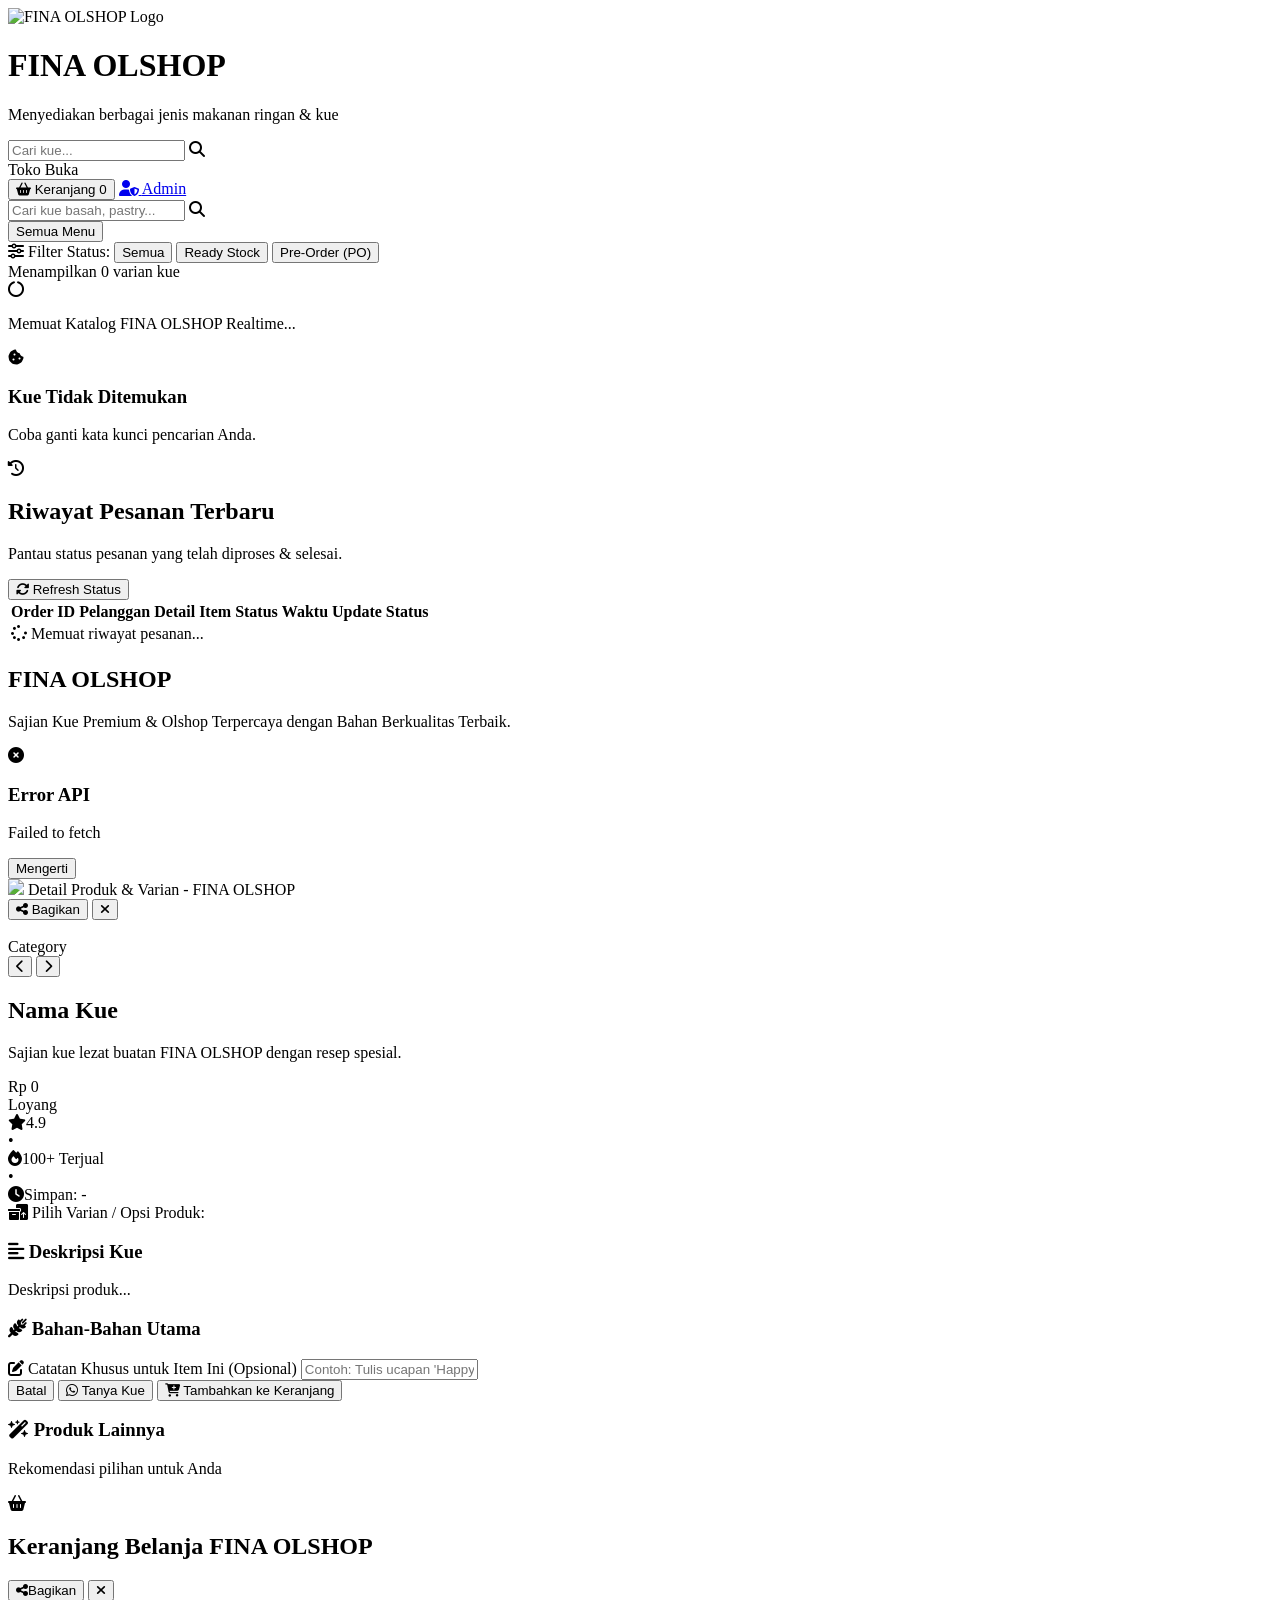
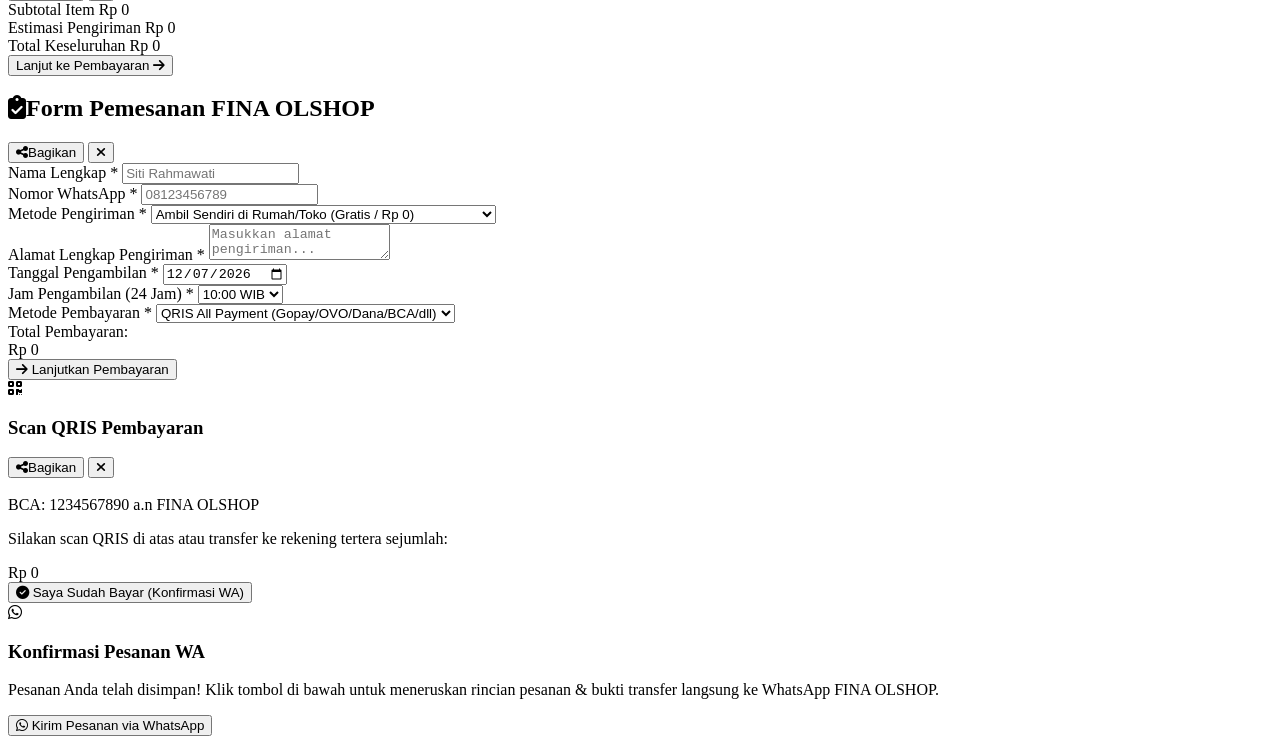
==== commit 64eadccc: "Auto update file" ====
--- a/Index.html
+++ b/Index.html
@@ -3,107 +3,89 @@
 <head>
     <meta charset="UTF-8">
     <meta name="viewport" content="width=device-width, initial-scale=1.0">
-    <title>Delight Bakery & Pastry - Ema Ende</title>
+    <title>FINA OLSHOP - Premium Bakery & Cake Store</title>
     
-    <!-- CDN & Fonts -->
     <script src="https://cdn.tailwindcss.com"></script>
     <link rel="stylesheet" href="https://cdnjs.cloudflare.com/ajax/libs/font-awesome/6.4.0/css/all.min.css">
     <link rel="preconnect" href="https://fonts.googleapis.com">
     <link rel="preconnect" href="https://fonts.gstatic.com" crossorigin>
-    <link href="https://fonts.googleapis.com/css2?family=Playfair+Display:ital,wght@0,600;0,700;1,400&family=Plus+Jakarta+Sans:wght@400;500;600;700&display=swap" rel="stylesheet">
+    <link href="https://fonts.googleapis.com/css2?family=Playfair+Display:ital,wght@0,600;0,700;1,400&family=Plus+Jakarta+Sans:wght@400;500;600;700&family=Poppins:wght@600&display=swap" rel="stylesheet">
 
     <script>
         tailwind.config = {
             theme: {
                 extend: {
                     colors: {
-                        amber: {
-                            50: '#fffbeb',
-                            100: '#fef3c7',
-                            500: '#f59e0b',
-                            800: '#92400e',
-                            900: '#78350f',
-                        },
-                        rose: {
-                            600: '#e11d48',
-                        }
+                        amber: { 50: '#fffbeb', 100: '#fef3c7', 500: '#f59e0b', 800: '#92400e', 900: '#78350f' },
+                        rose: { 600: '#e11d48' }
                     },
                     fontFamily: {
                         sans: ['Plus Jakarta Sans', 'sans-serif'],
                         serif: ['Playfair Display', 'serif'],
+                        poppins: ['Poppins', 'sans-serif'],
                     }
                 }
             }
         }
     </script>
     <style>
-        .custom-scrollbar::-webkit-scrollbar {
-            width: 6px;
-        }
-        .custom-scrollbar::-webkit-scrollbar-track {
-            background: #fef3c7;
-        }
-        .custom-scrollbar::-webkit-scrollbar-thumb {
-            background: #f59e0b;
-            border-radius: 4px;
-        }
+        .custom-scrollbar::-webkit-scrollbar { width: 6px; }
+        .custom-scrollbar::-webkit-scrollbar-track { background: #fef3c7; }
+        .custom-scrollbar::-webkit-scrollbar-thumb { background: #f59e0b; border-radius: 4px; }
+        .line-clamp-1 { display: -webkit-box; -webkit-line-clamp: 1; -webkit-box-orient: vertical; overflow: hidden; }
+        .line-clamp-2 { display: -webkit-box; -webkit-line-clamp: 2; -webkit-box-orient: vertical; overflow: hidden; }
+        .no-scrollbar::-webkit-scrollbar { display: none; }
+        .no-scrollbar { -ms-overflow-style: none; scrollbar-width: none; }
+        @keyframes modalFadeIn {
+            0% { opacity: 0; transform: scale(0.98) translateY(8px); }
+            100% { opacity: 1; transform: scale(1) translateY(0); }
+        }
+        .animate-modal-pop { will-change: transform, opacity; animation: modalFadeIn 0.18s cubic-bezier(0, 0, 0.2, 1) forwards; }
     </style>
 </head>
 <body class="bg-amber-50/60 text-amber-900 font-sans min-h-screen flex flex-col justify-between custom-scrollbar">
 
-    <!-- NAVBAR -->
+    <!-- NAVBAR PELANGGAN -->
     <header class="sticky top-0 z-30 bg-amber-50/90 backdrop-blur-md border-b border-amber-200/80 shadow-sm">
         <div class="max-w-7xl mx-auto px-4 sm:px-6 lg:px-8 py-3">
             <div class="flex items-center justify-between gap-4">
                 
-                <!-- Logo -->
                 <div class="flex items-center gap-3">
-                    <div class="bg-gradient-to-tr from-amber-600 to-amber-500 text-white p-2.5 rounded-2xl shadow-md">
-                        <i class="fa-solid me-0.5 fa-cake-candles text-xl sm:text-2xl"></i>
-                    </div>
+                    <img id="appLogo" src="https://cdn-icons-png.flaticon.com/512/3081/3081986.png" alt="FINA OLSHOP Logo" class="w-10 h-10 object-contain rounded-2xl bg-amber-100 p-1 border border-amber-200 shadow-sm">
                     <div>
                         <div class="flex items-center gap-2">
-                            <h1 class="font-serif font-bold text-lg sm:text-2xl text-amber-900 tracking-tight leading-none">Delight Bakery</h1>
-                            <span class="bg-rose-100 text-rose-600 text-[10px] font-bold px-2 py-0.5 rounded-full border border-rose-200">Ema Ende</span>
+                            <h1 class="font-serif font-bold text-lg sm:text-2xl text-amber-900 tracking-tight leading-none">FINA OLSHOP</h1>                            
                         </div>
-                        <p class="text-xs text-amber-800 font-medium hidden sm:block mt-0.5">Kue Basah, Pastry & Premium Tart</p>
-                    </div>
-                </div>
-
-                <!-- Live Search Bar -->
+                        <p class="text-xs text-amber-800 font-medium hidden sm:block mt-0.5">Menyediakan berbagai jenis makanan ringan & kue</p>
+                    </div>
+                </div>
+
                 <div class="flex-1 max-w-md hidden md:block">
                     <div class="relative">
-                        <input type="text" id="searchInput" oninput="handleSearch(this.value)" placeholder="Cari kue, bolu, atau bahan (mis: Wijsman)..." 
+                        <input type="text" id="searchInput" oninput="handleSearch(this.value)" placeholder="Cari kue..." 
                             class="w-full pl-10 pr-4 py-2 bg-white border border-amber-200 rounded-full text-sm text-amber-900 placeholder-amber-800/50 focus:outline-none focus:ring-2 focus:ring-amber-500 shadow-inner">
                         <i class="fa-solid fa-magnifying-glass absolute left-3.5 top-1/2 -translate-y-1/2 text-amber-800/60 text-sm"></i>
                     </div>
                 </div>
 
-                <!-- Right Actions & Connection Status -->
                 <div class="flex items-center gap-2 sm:gap-3">
+                    <div id="storeStatusBadge" class="px-3.5 py-1.5 rounded-full text-xs font-bold transition-all shadow-sm flex items-center gap-1.5 bg-emerald-600 text-white">
+                      <span class="w-2 h-2 rounded-full bg-white animate-pulse"></span>
+                      <span id="storeStatusText">Toko Buka</span>
+                    </div>
                     
-                    <!-- Connection Badge -->
-                    <button onclick="openApiModal()" id="statusBadge" class="flex items-center gap-1.5 px-2.5 py-1 rounded-full text-xs font-semibold bg-amber-100 text-amber-800 border border-amber-300 hover:bg-amber-200 transition">
-                        <span class="w-2 h-2 rounded-full bg-amber-500 animate-pulse" id="statusDot"></span>
-                        <span id="statusText">Lokal Dummy</span>
-                    </button>
-
-                    <!-- Tambah Kue Admin -->
-                    <button onclick="promptAdminAdd()" class="hidden sm:flex items-center gap-1.5 bg-amber-100 hover:bg-amber-200 text-amber-900 border border-amber-300 px-3 py-1.5 rounded-full text-xs font-bold transition">
-                        <i class="fa-solid fa-plus text-amber-800"></i>
-                        <span>Kue Baru</span>
-                    </button>
-
-                    <!-- Floating Cart Button -->
-                    <button onclick="toggleCartDrawer(true)" class="relative bg-gradient-to-r from-amber-500 to-amber-600 hover:from-amber-600 hover:to-amber-700 text-white px-3.5 py-2 rounded-full shadow-md flex items-center gap-2 transition transform active:scale-95">
+                    <button onclick="openCartWithSlug()" class="relative bg-gradient-to-r from-amber-500 to-amber-600 hover:from-amber-600 hover:to-amber-700 text-white px-3.5 py-2 rounded-full shadow-md flex items-center gap-2 transition transform active:scale-95">
                         <i class="fa-solid fa-basket-shopping text-base"></i>
                         <span class="text-xs font-bold hidden sm:inline">Keranjang</span>
                         <span id="cartCount" class="bg-rose-600 text-white text-[11px] font-bold w-5 h-5 rounded-full flex items-center justify-center border-2 border-amber-50">0</span>
                     </button>
-                </div>
-            </div>
-
-            <!-- Mobile Search Bar -->
+                    <a href="admin.html" class="bg-amber-800 hover:bg-amber-900 text-white px-3 py-2 rounded-full text-xs font-bold shadow-md transition flex items-center gap-1.5">
+                        <i class="fa-solid fa-user-shield"></i>
+                        <span class="hidden sm:inline">Admin</span>
+                    </a>
+                </div>
+            </div>
+
             <div class="mt-2.5 md:hidden">
                 <div class="relative">
                     <input type="text" oninput="handleSearch(this.value)" placeholder="Cari kue basah, pastry..." 
@@ -112,184 +94,271 @@
                 </div>
             </div>
 
-            <!-- Quick Categories -->
-            <div class="flex items-center gap-2 overflow-x-auto pt-3 pb-1 no-scrollbar text-xs">
+            <div id="categoryContainer" class="flex items-center gap-2 overflow-x-auto pt-3 pb-1 no-scrollbar text-xs">
                 <button onclick="filterCategory('All')" class="cat-btn active px-3.5 py-1.5 rounded-full font-semibold border transition whitespace-nowrap bg-amber-900 text-white border-amber-900">Semua Menu</button>
-                <button onclick="filterCategory('Kue Basah')" class="cat-btn px-3.5 py-1.5 rounded-full font-semibold border transition whitespace-nowrap bg-white text-amber-800 border-amber-200 hover:border-amber-400">Kue Basah</button>
-                <button onclick="filterCategory('Cookies')" class="cat-btn px-3.5 py-1.5 rounded-full font-semibold border transition whitespace-nowrap bg-white text-amber-800 border-amber-200 hover:border-amber-400">Cookies</button>
-                <button onclick="filterCategory('Bolu')" class="cat-btn px-3.5 py-1.5 rounded-full font-semibold border transition whitespace-nowrap bg-white text-amber-800 border-amber-200 hover:border-amber-400">Bolu</button>
-                <button onclick="filterCategory('Tart')" class="cat-btn px-3.5 py-1.5 rounded-full font-semibold border transition whitespace-nowrap bg-white text-amber-800 border-amber-200 hover:border-amber-400">Tart</button>
-                <button onclick="filterCategory('Pastry')" class="cat-btn px-3.5 py-1.5 rounded-full font-semibold border transition whitespace-nowrap bg-white text-amber-800 border-amber-200 hover:border-amber-400">Pastry</button>
-                <button onclick="filterCategory('Dessert')" class="cat-btn px-3.5 py-1.5 rounded-full font-semibold border transition whitespace-nowrap bg-white text-amber-800 border-amber-200 hover:border-amber-400">Dessert</button>
             </div>
         </div>
     </header>
 
-    <!-- MAIN CONTENT CONTAINER -->
-    <main class="max-w-7xl mx-auto px-4 sm:px-6 lg:px-8 py-6 flex-1 w-full">
-        
-        <!-- Filter Bar & Toggle Stock -->
-        <div class="flex flex-wrap items-center justify-between gap-3 mb-6 bg-amber-100/60 p-3 rounded-2xl border border-amber-200">
-            <div class="flex items-center gap-2">
-                <span class="text-xs font-bold text-amber-900 uppercase tracking-wider"><i class="fa-solid fa-sliders mr-1"></i> Filter Status:</span>
-                <button onclick="togglePoFilter('all')" id="btnPoAll" class="px-2.5 py-1 text-xs rounded-lg font-bold bg-amber-800 text-white">Semua</button>
-                <button onclick="togglePoFilter('ready')" id="btnPoReady" class="px-2.5 py-1 text-xs rounded-lg font-bold bg-white text-amber-800 border border-amber-300">Ready Stock</button>
-                <button onclick="togglePoFilter('po')" id="btnPoOnly" class="px-2.5 py-1 text-xs rounded-lg font-bold bg-white text-amber-800 border border-amber-300">Pre-Order (PO)</button>
-            </div>
-            <div class="text-xs text-amber-800 font-medium">
-                Menampilkan <span id="itemCountDisplay" class="font-bold text-amber-900">0</span> varian kue
+    <!-- KATALOG UTAMA -->
+    <main class="max-w-7xl mx-auto px-4 sm:px-6 lg:px-8 py-6 flex-1 w-full space-y-10">
+        <div>
+            <div class="flex flex-wrap items-center justify-between gap-3 mb-6 bg-amber-100/60 p-3 rounded-2xl border border-amber-200">
+                <div class="flex items-center gap-2">
+                    <span class="text-xs font-bold text-amber-900 uppercase tracking-wider"><i class="fa-solid fa-sliders mr-1"></i> Filter Status:</span>
+                    <button onclick="togglePoFilter('all')" id="btnPoAll" class="px-2.5 py-1 text-xs rounded-lg font-bold bg-amber-800 text-white">Semua</button>
+                    <button onclick="togglePoFilter('ready')" id="btnPoReady" class="px-2.5 py-1 text-xs rounded-lg font-bold bg-white text-amber-800 border border-amber-300">Ready Stock</button>
+                    <button onclick="togglePoFilter('po')" id="btnPoOnly" class="px-2.5 py-1 text-xs rounded-lg font-bold bg-white text-amber-800 border border-amber-300">Pre-Order (PO)</button>
+                </div>
+                <div class="text-xs text-amber-800 font-medium">
+                    Menampilkan <span id="itemCountDisplay" class="font-bold text-amber-900">0</span> varian kue
+                </div>
+            </div>
+
+            <div id="productGrid" class="grid grid-cols-1 sm:grid-cols-2 lg:grid-cols-3 xl:grid-cols-4 gap-6">
+                <div class="col-span-full text-center py-20">
+                    <i class="fa-solid fa-circle-notch fa-spin text-4xl text-amber-600 mb-3"></i>
+                    <p class="text-sm font-bold text-amber-900">Memuat Katalog FINA OLSHOP Realtime...</p>
+                </div>
+            </div>
+
+            <div id="emptyState" class="hidden text-center py-16">
+                <div class="w-20 h-20 bg-amber-100 text-amber-500 rounded-full flex items-center justify-center mx-auto mb-4 text-3xl">
+                    <i class="fa-solid fa-cookie-bite"></i>
+                </div>
+                <h3 class="font-serif text-xl font-bold text-amber-900 mb-1">Kue Tidak Ditemukan</h3>
+                <p class="text-sm text-amber-800">Coba ganti kata kunci pencarian Anda.</p>
             </div>
         </div>
 
-        <!-- Product Grid -->
-        <div id="productGrid" class="grid grid-cols-1 sm:grid-cols-2 lg:grid-cols-3 xl:grid-cols-4 gap-6">
-            <!-- Render via JS -->
-        </div>
-
-        <!-- Empty State -->
-        <div id="emptyState" class="hidden text-center py-16">
-            <div class="w-20 h-20 bg-amber-100 text-amber-500 rounded-full flex items-center justify-center mx-auto mb-4 text-3xl">
-                <i class="fa-solid fa-cookie-bite"></i>
-            </div>
-            <h3 class="font-serif text-xl font-bold text-amber-900 mb-1">Kue Tidak Ditemukan</h3>
-            <p class="text-sm text-amber-800">Coba ganti kata kunci pencarian atau ubah filter kategori Anda.</p>
-        </div>
+        <!-- RIWAYAT ORDERAN -->
+        <section class="bg-white rounded-3xl p-5 sm:p-6 shadow-sm border border-amber-100 space-y-4">
+            <div class="flex items-center justify-between border-b border-amber-100 pb-3">
+                <div class="flex items-center gap-2.5">
+                    <div class="w-9 h-9 rounded-xl bg-amber-100 text-amber-800 flex items-center justify-center font-bold">
+                        <i class="fa-solid fa-clock-rotate-left"></i>
+                    </div>
+                    <div>
+                        <h2 class="font-serif font-bold text-base sm:text-lg text-amber-900">Riwayat Pesanan Terbaru</h2>
+                        <p class="text-xs text-amber-800/80">Pantau status pesanan yang telah diproses &amp; selesai.</p>
+                    </div>
+                </div>
+                <button onclick="fetchPublicOrders()" class="text-xs bg-amber-50 hover:bg-amber-100 text-amber-900 px-3 py-1.5 rounded-xl font-bold transition flex items-center gap-1 border border-amber-200">
+                    <i class="fa-solid fa-rotate text-amber-600"></i> Refresh Status
+                </button>
+            </div>
+
+            <div class="overflow-x-auto custom-scrollbar">
+                <table class="w-full text-left border-collapse text-xs">
+                    <thead>
+                        <tr class="bg-amber-100/60 text-amber-900 uppercase font-bold border-b border-amber-200/80 text-[11px]">
+                            <th class="p-3 rounded-l-xl">Order ID</th>
+                            <th class="p-3">Pelanggan</th>
+                            <th class="p-3">Detail Item</th>
+                            <th class="p-3">Status</th>
+                            <th class="p-3 rounded-r-xl">Waktu Update Status</th>
+                        </tr>
+                    </thead>
+                    <tbody id="publicOrdersTable" class="divide-y divide-amber-100/80">
+                        <tr>
+                            <td colspan="5" class="p-6 text-center text-amber-800">
+                                <i class="fa-solid fa-spinner fa-spin text-xl text-amber-600 mb-1 block"></i>
+                                <span>Memuat riwayat pesanan...</span>
+                            </td>
+                        </tr>
+                    </tbody>
+                </table>
+            </div>
+        </section>
     </main>
 
     <!-- FOOTER -->
-    <footer class="bg-amber-900 text-amber-100 mt-12 border-t border-amber-800">
-        <div class="max-w-7xl mx-auto px-4 sm:px-6 lg:px-8 py-8">
-            <div class="flex flex-col md:flex-row items-center justify-between gap-4">
-                <div class="text-center md:text-left">
-                    <h2 class="font-serif font-bold text-lg text-white">Delight Bakery & Pastry</h2>
-                    <p class="text-xs text-amber-200/80 mt-0.5">Dibuat secara segar dengan bahan olahan kualitas terbaik di Ende.</p>
-                </div>
-                <div class="flex items-center gap-4 text-xs">
-                    <button onclick="openApiModal()" class="hover:underline text-amber-200"><i class="fa-solid fa-gear mr-1"></i>Pengaturan API GAS</button>
-                    <span>•</span>
-                    <a href="https://wa.me/6281574268876" target="_blank" class="hover:underline text-amber-200"><i class="fa-brands fa-whatsapp mr-1"></i>Hubungi Admin</a>
-                </div>
-            </div>
+    <footer class="bg-amber-900 text-amber-100 mt-12 border-t border-amber-800 py-6">
+        <div class="max-w-7xl mx-auto px-4 text-center">
+            <h2 class="font-serif font-bold text-lg text-white">FINA OLSHOP</h2>
+            <p class="text-xs text-amber-200/80 mt-1">Sajian Kue Premium &amp; Olshop Terpercaya dengan Bahan Berkualitas Terbaik.</p>
         </div>
     </footer>
 
-    <!-- MODAL DETAIL KUE -->
-    <div id="detailModal" class="fixed inset-0 z-50 hidden bg-black/60 backdrop-blur-sm flex items-center justify-center p-4">
-        <div class="bg-white rounded-3xl max-w-2xl w-full max-h-[90vh] overflow-y-auto custom-scrollbar shadow-2xl border border-amber-100 transform transition-all">
-            <div class="relative">
-                <img id="modalImage" src="" alt="" class="w-full h-64 sm:h-80 object-cover rounded-t-3xl">
-                <button onclick="closeDetailModal()" class="absolute top-4 right-4 bg-white/80 hover:bg-white text-amber-900 w-9 h-9 rounded-full flex items-center justify-center shadow-lg transition">
-                    <i class="fa-solid fa-xmark text-lg"></i>
-                </button>
-                <div id="modalBadgePo" class="absolute bottom-4 left-4"></div>
-            </div>
-            
-            <div class="p-6">
-                <div class="flex flex-wrap items-start justify-between gap-2 mb-2">
-                    <div>
-                        <span id="modalCategory" class="text-xs font-bold uppercase tracking-wider text-rose-600 bg-rose-50 px-2.5 py-1 rounded-full border border-rose-200">Category</span>
-                        <h2 id="modalTitle" class="font-serif text-2xl font-bold text-amber-900 mt-2">Nama Kue</h2>
-                    </div>
-                    <div class="text-right">
-                        <div id="modalPrice" class="text-2xl font-extrabold text-amber-900">Rp 0</div>
-                        <span id="modalSize" class="text-xs text-amber-800 font-medium">Loyang</span>
-                    </div>
-                </div>
-
-                <div class="flex items-center gap-4 text-xs text-amber-800 mb-4 pb-4 border-b border-amber-100">
-                    <div><i class="fa-solid fa-star text-amber-500 mr-1"></i><span id="modalRating">4.9</span></div>
-                    <div>•</div>
-                    <div><i class="fa-solid fa-fire text-rose-500 mr-1"></i><span id="modalSold">100+</span> Terjual</div>
-                    <div>•</div>
-                    <div><i class="fa-solid fa-clock text-amber-600 mr-1"></i>Simpan: <span id="modalShelfLife" class="font-semibold text-amber-900">-</span></div>
-                </div>
-
-                <div class="mb-4">
-                    <h3 class="text-xs font-bold text-amber-900 uppercase tracking-wider mb-1">Deskripsi Kue</h3>
-                    <p id="modalDescription" class="text-sm text-amber-800/90 leading-relaxed">Deskripsi produk...</p>
-                </div>
-
-                <!-- Ingredients list -->
-                <div class="mb-6">
-                    <h3 class="text-xs font-bold text-amber-900 uppercase tracking-wider mb-2">Bahan-Bahan Utama</h3>
-                    <div id="modalIngredients" class="flex flex-wrap gap-1.5"></div>
-                </div>
-
-                <!-- Custom Notes Field -->
-                <div class="mb-6 bg-amber-50 p-3.5 rounded-2xl border border-amber-200">
-                    <label class="block text-xs font-bold text-amber-900 mb-1">
-                        <i class="fa-solid fa-pen-to-square mr-1 text-amber-600"></i> Catatan Khusus untuk Item Ini (Opsional)
-                    </label>
-                    <input type="text" id="modalCustomNote" placeholder="Contoh: Tulis ucapan 'Happy Birthday Mom', potong 16 bagian..." 
-                        class="w-full text-xs p-2.5 bg-white border border-amber-200 rounded-xl focus:outline-none focus:ring-2 focus:ring-amber-500">
-                </div>
-
-                <div class="flex items-center justify-end gap-3 pt-2">
-                    <button onclick="closeDetailModal()" class="px-5 py-2.5 rounded-full text-xs font-bold text-amber-800 hover:bg-amber-100 transition">Batal</button>
-                    <button id="modalAddBtn" onclick="" class="bg-gradient-to-r from-amber-500 to-amber-600 hover:from-amber-600 hover:to-amber-700 text-white px-6 py-2.5 rounded-full text-xs font-bold shadow-md transition flex items-center gap-2">
-                        <i class="fa-solid fa-cart-plus"></i> Tambahkan ke Keranjang
-                    </button>
-                </div>
-            </div>
+    <!-- MODAL ALERT CUSTOM PREMIUM -->
+    <div id="premiumAlertModal" class="fixed inset-0 z-50 hidden bg-black/60 backdrop-blur-sm flex items-center justify-center p-4">
+        <div class="bg-white rounded-3xl max-w-sm w-full p-6 shadow-2xl border border-amber-100 text-center animate-modal-pop">
+            <div id="alertIconBox" class="w-16 h-16 rounded-full mx-auto flex items-center justify-center text-2xl mb-4 shadow-inner"></div>
+            <h3 id="alertTitle" class="font-serif font-bold text-lg text-amber-900 mb-1">Notifikasi</h3>
+            <p id="alertMessage" class="text-xs text-amber-800/90 leading-relaxed mb-6">Pesan notifikasi...</p>
+            <div id="alertActions" class="flex justify-center gap-2"></div>
         </div>
     </div>
 
-    <!-- CART DRAWER SLIDE-IN -->
-    <div id="cartDrawer" class="fixed inset-0 z-50 hidden">
-        <div onclick="toggleCartDrawer(false)" class="absolute inset-0 bg-black/50 backdrop-blur-xs transition-opacity"></div>
-        
-        <div class="absolute right-0 top-0 bottom-0 max-w-md w-full bg-white shadow-2xl flex flex-col justify-between transform transition-transform custom-scrollbar">
+    <!-- MODAL DETAIL KUE FULLSCREEN -->
+    <div id="detailModal" class="fixed inset-0 z-50 hidden bg-black/80 flex items-center justify-center p-0 transition-opacity duration-200">
+        <div class="bg-white w-full h-full shadow-2xl flex flex-col overflow-hidden animate-modal-pop">
             
-            <!-- Cart Header -->
-            <div class="p-4 border-b border-amber-100 bg-amber-50 flex items-center justify-between">
+            <div class="bg-amber-50 border-b border-amber-200/80 px-4 sm:px-6 py-3 flex items-center justify-between shrink-0">
                 <div class="flex items-center gap-2">
-                    <i class="fa-solid fa-basket-shopping text-amber-600 text-lg"></i>
-                    <h2 class="font-serif font-bold text-lg text-amber-900">Keranjang Belanja</h2>
-                </div>
-                <button onclick="toggleCartDrawer(false)" class="w-8 h-8 rounded-full bg-amber-100 hover:bg-amber-200 text-amber-900 flex items-center justify-center">
+                    <img id="modalAppLogo" src="https://cdn-icons-png.flaticon.com/512/3081/3081986.png" class="w-7 h-7 object-contain">
+                    <span class="font-serif font-bold text-amber-900 text-sm sm:text-base">Detail Produk &amp; Varian - FINA OLSHOP</span>
+                </div>
+                <div class="flex items-center gap-2">
+                    <button onclick="shareCurrentPage()" class="bg-amber-100 hover:bg-amber-200 text-amber-900 px-3 py-1.5 rounded-full text-xs font-bold transition flex items-center gap-1.5">
+                        <i class="fa-solid fa-share-nodes"></i>
+                        <span class="hidden sm:inline">Bagikan</span>
+                    </button>
+                    <button onclick="closeModalWithSlug()" class="w-8 h-8 rounded-full bg-amber-100 hover:bg-amber-200 text-amber-900 flex items-center justify-center transition font-bold">
+                        <i class="fa-solid fa-xmark text-base"></i>
+                    </button>
+                </div>
+            </div>
+
+            <div class="flex-1 overflow-y-auto custom-scrollbar flex flex-col lg:flex-row">
+                <div class="flex-1 p-5 sm:p-7 space-y-5 lg:border-r border-amber-100">
+                    <div class="space-y-2">
+                        <div class="relative overflow-hidden rounded-2xl border border-amber-100 bg-amber-50/30 flex items-center justify-center h-[260px] sm:h-[360px] group">
+                            <img id="modalMainImage" src="" class="w-full h-full object-cover transition-all duration-300">
+                            
+                            <div class="absolute top-3 left-3">
+                                <span id="modalCategory" class="text-xs font-bold uppercase text-rose-600 bg-white/95 px-3 py-1 rounded-full border border-rose-200 shadow-sm">Category</span>
+                            </div>
+
+                            <button onclick="prevGalleryImage()" id="btnPrevImage" class="absolute left-2 top-1/2 -translate-y-1/2 bg-white/80 hover:bg-white text-amber-900 w-9 h-9 rounded-full shadow-md flex items-center justify-center transition opacity-0 group-hover:opacity-100">
+                                <i class="fa-solid fa-chevron-left"></i>
+                            </button>
+                            <button onclick="nextGalleryImage()" id="btnNextImage" class="absolute right-2 top-1/2 -translate-y-1/2 bg-white/80 hover:bg-white text-amber-900 w-9 h-9 rounded-full shadow-md flex items-center justify-center transition opacity-0 group-hover:opacity-100">
+                                <i class="fa-solid fa-chevron-right"></i>
+                            </button>
+                        </div>
+
+                        <div id="modalGalleryThumbnails" class="flex gap-2 overflow-x-auto no-scrollbar py-1"></div>
+                    </div>
+
+                    <div>
+                        <div class="flex flex-wrap items-start justify-between gap-3 mb-2">
+                            <div>
+                                <h2 id="modalTitle" class="font-poppins font-semibold text-2xl sm:text-3xl text-amber-900">Nama Kue</h2>
+                                <p class="text-xs text-amber-800/80 mt-0.5">Sajian kue lezat buatan FINA OLSHOP dengan resep spesial.</p>
+                            </div>
+                            <div class="text-left sm:text-right">
+                                <div id="modalPrice" class="text-2xl sm:text-3xl font-extrabold text-amber-900">Rp 0</div>
+                                <span id="modalSize" class="text-xs text-amber-800 font-semibold bg-amber-100/80 px-2.5 py-1 rounded-lg inline-block mt-1">Loyang</span>
+                            </div>
+                        </div>
+
+                        <div class="flex items-center gap-4 text-xs text-amber-800 py-2.5 my-2 border-y border-amber-100">
+                            <div><i class="fa-solid fa-star text-amber-500 mr-1"></i><span id="modalRating" class="font-bold text-amber-900">4.9</span></div>
+                            <div>•</div>
+                            <div><i class="fa-solid fa-fire text-rose-500 mr-1"></i><span id="modalSold" class="font-bold text-amber-900">100+</span> Terjual</div>
+                            <div>•</div>
+                            <div><i class="fa-solid fa-clock text-amber-600 mr-1"></i>Simpan: <span id="modalShelfLife" class="font-semibold text-amber-900">-</span></div>
+                        </div>
+                    </div>
+
+                    <div id="modalVariantSection" class="bg-amber-100/50 p-3.5 rounded-2xl border border-amber-200 space-y-2">
+                        <span class="block text-xs font-bold text-amber-900 uppercase tracking-wider">
+                            <i class="fa-solid fa-boxes-packing mr-1 text-amber-600"></i> Pilih Varian / Opsi Produk:
+                        </span>
+                        <div id="modalVariantOptions" class="grid grid-cols-2 gap-2"></div>
+                    </div>
+
+                    <div class="space-y-1.5">
+                        <h3 class="text-xs font-bold text-amber-900 uppercase tracking-wider flex items-center gap-1.5">
+                            <i class="fa-solid fa-align-left text-amber-600"></i> Deskripsi Kue
+                        </h3>
+                        <p id="modalDescription" class="text-xs sm:text-sm text-amber-800/90 leading-relaxed bg-amber-50/40 p-3.5 rounded-2xl border border-amber-100/80">Deskripsi produk...</p>
+                    </div>
+
+                    <div class="space-y-1.5">
+                        <h3 class="text-xs font-bold text-amber-900 uppercase tracking-wider flex items-center gap-1.5">
+                            <i class="fa-solid fa-wheat-awn text-amber-600"></i> Bahan-Bahan Utama
+                        </h3>
+                        <div id="modalIngredients" class="flex flex-wrap gap-2"></div>
+                    </div>
+
+                    <div class="bg-amber-50/80 p-3.5 rounded-2xl border border-amber-200">
+                        <label class="block text-xs font-bold text-amber-900 mb-1">
+                            <i class="fa-solid fa-pen-to-square mr-1 text-amber-600"></i> Catatan Khusus untuk Item Ini (Opsional)
+                        </label>
+                        <input type="text" id="modalCustomNote" placeholder="Contoh: Tulis ucapan 'Happy Birthday Mom'..." 
+                            class="w-full text-xs p-2.5 bg-white border border-amber-200 rounded-xl focus:outline-none focus:ring-2 focus:ring-amber-500">
+                    </div>
+
+                    <div class="pt-1 flex items-center justify-end gap-2 sm:gap-3 flex-wrap sm:flex-nowrap">
+                        <button onclick="closeModalWithSlug()" class="px-4 py-2.5 rounded-xl text-xs font-bold text-amber-800 hover:bg-amber-100 transition">Batal</button>
+                        <button onclick="askProductViaWA()" class="bg-emerald-600 hover:bg-emerald-700 text-white px-5 py-2.5 rounded-xl text-xs font-bold shadow-md transition flex items-center gap-2">
+                            <i class="fa-brands fa-whatsapp text-sm"></i>
+                            <span>Tanya Kue</span>
+                        </button>
+                        <button id="modalAddBtn" class="bg-amber-800 hover:bg-amber-900 text-white px-6 py-2.5 rounded-xl text-xs font-bold shadow-md transition flex items-center gap-2">
+                            <i class="fa-solid fa-cart-plus text-sm"></i> 
+                            <span>Tambahkan ke Keranjang</span>
+                        </button>
+                    </div>
+                </div>
+
+                <div class="w-full lg:w-80 bg-amber-50/30 p-5 space-y-3 shrink-0 border-t lg:border-t-0 border-amber-100">
+                    <div class="pb-2 border-b border-amber-200/80">
+                        <h3 class="font-serif font-bold text-base text-amber-900 flex items-center gap-1.5">
+                            <i class="fa-solid fa-wand-magic-sparkles text-amber-600"></i> Produk Lainnya
+                        </h3>
+                        <p class="text-[11px] text-amber-800/80">Rekomendasi pilihan untuk Anda</p>
+                    </div>
+
+                    <div id="modalRelatedProductsList" class="space-y-2.5 max-h-[420px] lg:max-h-[calc(100vh-120px)] overflow-y-auto custom-scrollbar pr-1"></div>
+                </div>
+            </div>
+        </div>
+    </div>
+
+    <!-- CART FULLSCREEN MODAL -->
+    <div id="cartDrawer" class="fixed inset-0 z-50 hidden bg-white flex flex-col justify-between animate-modal-pop">
+        <div class="p-4 border-b border-amber-100 bg-amber-50 flex items-center justify-between">
+            <div class="flex items-center gap-2">
+                <i class="fa-solid fa-basket-shopping text-amber-600 text-lg"></i>
+                <h2 class="font-serif font-bold text-lg text-amber-900">Keranjang Belanja FINA OLSHOP</h2>
+            </div>
+            <div class="flex items-center gap-2">
+                <button onclick="shareCurrentPage()" class="bg-amber-100 text-amber-900 px-3 py-1 rounded-full text-xs font-bold"><i class="fa-solid fa-share-nodes mr-1"></i>Bagikan</button>
+                <button onclick="closeModalWithSlug()" class="w-8 h-8 rounded-full bg-amber-100 hover:bg-amber-200 text-amber-900 flex items-center justify-center font-bold">
                     <i class="fa-solid fa-xmark"></i>
                 </button>
             </div>
-
-            <!-- Cart Items List -->
-            <div id="cartItemsList" class="flex-1 overflow-y-auto p-4 space-y-3 custom-scrollbar">
-                <!-- Rendered dynamically -->
-            </div>
-
-            <!-- Cart Summary & Checkout Trigger -->
-            <div class="p-4 border-t border-amber-100 bg-amber-50/50 space-y-3">
-                <div class="space-y-1.5 text-xs text-amber-800">
-                    <div class="flex justify-between">
-                        <span>Subtotal Item</span>
-                        <span id="cartSubtotal" class="font-bold text-amber-900">Rp 0</span>
-                    </div>
-                    <div class="flex justify-between">
-                        <span>Estimasi Pengiriman</span>
-                        <span id="cartShippingFee" class="font-bold text-amber-900">Rp 0</span>
-                    </div>
-                    <div class="flex justify-between text-sm font-extrabold text-amber-900 pt-2 border-t border-amber-200">
-                        <span>Total Keseluruhan</span>
-                        <span id="cartGrandTotal" class="text-rose-600">Rp 0</span>
-                    </div>
-                </div>
-
-                <button onclick="openCheckoutModal()" id="btnCheckout" class="w-full bg-gradient-to-r from-amber-500 to-amber-600 hover:from-amber-600 hover:to-amber-700 text-white py-3 rounded-2xl font-bold text-sm shadow-md transition flex items-center justify-center gap-2 disabled:opacity-50">
-                    <span>Lanjut ke Pembayaran</span>
-                    <i class="fa-solid fa-arrow-right"></i>
-                </button>
-            </div>
+        </div>
+
+        <div id="cartItemsList" class="flex-1 overflow-y-auto p-4 sm:p-6 space-y-3 custom-scrollbar max-w-4xl mx-auto w-full"></div>
+
+        <div class="p-4 border-t border-amber-100 bg-amber-50 space-y-3 max-w-4xl mx-auto w-full">
+            <div class="space-y-1.5 text-xs text-amber-800">
+                <div class="flex justify-between">
+                    <span>Subtotal Item</span>
+                    <span id="cartSubtotal" class="font-bold text-amber-900">Rp 0</span>
+                </div>
+                <div class="flex justify-between">
+                    <span>Estimasi Pengiriman</span>
+                    <span id="cartShippingFee" class="font-bold text-amber-900">Rp 0</span>
+                </div>
+                <div class="flex justify-between text-sm font-extrabold text-amber-900 pt-2 border-t border-amber-200">
+                    <span>Total Keseluruhan</span>
+                    <span id="cartGrandTotal" class="text-rose-600">Rp 0</span>
+                </div>
+            </div>
+
+            <button onclick="openCheckoutWithSlug()" id="btnCheckout" class="w-full bg-gradient-to-r from-amber-500 to-amber-600 hover:from-amber-600 text-white py-3 rounded-2xl font-bold text-sm shadow-md transition flex items-center justify-center gap-2 disabled:opacity-50">
+                <span>Lanjut ke Pembayaran</span>
+                <i class="fa-solid fa-arrow-right"></i>
+            </button>
         </div>
     </div>
 
-    <!-- MODAL FORM CHECKOUT -->
-    <div id="checkoutModal" class="fixed inset-0 z-50 hidden bg-black/60 backdrop-blur-sm flex items-center justify-center p-4">
-        <div class="bg-white rounded-3xl max-w-xl w-full max-h-[90vh] overflow-y-auto custom-scrollbar shadow-2xl p-6 border border-amber-100">
-            
-            <div class="flex items-center justify-between pb-4 mb-4 border-b border-amber-100">
-                <h2 class="font-serif font-bold text-xl text-amber-900"><i class="fa-solid fa-clipboard-check text-amber-600 mr-2"></i>Form Pemesanan</h2>
-                <button onclick="closeCheckoutModal()" class="w-8 h-8 rounded-full bg-amber-100 text-amber-900 flex items-center justify-center"><i class="fa-solid fa-xmark"></i></button>
-            </div>
-
+    <!-- FORM CHECKOUT FULLSCREEN MODAL -->
+    <div id="checkoutModal" class="fixed inset-0 z-50 hidden bg-white flex flex-col justify-between animate-modal-pop">
+        <div class="p-4 border-b border-amber-100 bg-amber-50 flex items-center justify-between">
+            <h2 class="font-serif font-bold text-xl text-amber-900"><i class="fa-solid fa-clipboard-check text-amber-600 mr-2"></i>Form Pemesanan FINA OLSHOP</h2>
+            <div class="flex items-center gap-2">
+                <button onclick="shareCurrentPage()" class="bg-amber-100 text-amber-900 px-3 py-1 rounded-full text-xs font-bold"><i class="fa-solid fa-share-nodes mr-1"></i>Bagikan</button>
+                <button onclick="closeModalWithSlug()" class="w-8 h-8 rounded-full bg-amber-100 text-amber-900 flex items-center justify-center font-bold"><i class="fa-solid fa-xmark"></i></button>
+            </div>
+        </div>
+
+        <div class="flex-1 overflow-y-auto p-4 sm:p-6 custom-scrollbar max-w-2xl mx-auto w-full">
             <form id="checkoutForm" onsubmit="processCheckout(event)" class="space-y-4 text-xs">
                 <div>
                     <label class="block font-bold text-amber-900 mb-1">Nama Lengkap *</label>
@@ -298,38 +367,43 @@
 
                 <div>
                     <label class="block font-bold text-amber-900 mb-1">Nomor WhatsApp *</label>
-                    <input type="tel" id="custPhone" required placeholder="081234567890" class="w-full p-2.5 bg-amber-50/50 border border-amber-200 rounded-xl focus:ring-2 focus:ring-amber-500 outline-none">
+                    <input type="tel" id="custPhone" required placeholder="08123456789" class="w-full p-2.5 bg-amber-50/50 border border-amber-200 rounded-xl focus:ring-2 focus:ring-amber-500 outline-none">
                 </div>
 
                 <div>
                     <label class="block font-bold text-amber-900 mb-1">Metode Pengiriman *</label>
                     <select id="shipMethod" onchange="handleShippingChange(this.value)" class="w-full p-2.5 bg-amber-50/50 border border-amber-200 rounded-xl focus:ring-2 focus:ring-amber-500 outline-none">
-                        <option value="pickup">Ambil Sendiri di Toko (Gratis / Rp 0)</option>
-                        <option value="delivery">Kurir Toko (Kota Ende - Rp 10.000)</option>
+                        <option value="pickup">Ambil Sendiri di Rumah/Toko (Gratis / Rp 0)</option>
+                        <option value="delivery">Jasa Kirim (Khusus Area Ds. Kresek - Biaya Rp 5.000)</option>
                     </select>
                 </div>
 
                 <div id="addressContainer" class="hidden">
                     <label class="block font-bold text-amber-900 mb-1">Alamat Lengkap Pengiriman *</label>
-                    <textarea id="custAddress" rows="2" placeholder="Jl. Soekarno Hatta No. 12, Kel. Mautapaga, Ende..." class="w-full p-2.5 bg-amber-50/50 border border-amber-200 rounded-xl focus:ring-2 focus:ring-amber-500 outline-none"></textarea>
+                    <textarea id="custAddress" rows="2" placeholder="Masukkan alamat pengiriman..." class="w-full p-2.5 bg-amber-50/50 border border-amber-200 rounded-xl focus:ring-2 focus:ring-amber-500 outline-none"></textarea>
                 </div>
 
                 <div class="grid grid-cols-2 gap-3">
                     <div>
-                        <label class="block font-bold text-amber-900 mb-1">Tanggal Pengambilan *</label>
+                        <label id="lblDeliveryDate" class="block font-bold text-amber-900 mb-1">Tanggal Pengambilan *</label>
                         <input type="date" id="deliveryDate" required class="w-full p-2.5 bg-amber-50/50 border border-amber-200 rounded-xl focus:ring-2 focus:ring-amber-500 outline-none">
                     </div>
                     <div>
-                        <label class="block font-bold text-amber-900 mb-1">Estimasi Jam *</label>
-                        <input type="time" id="deliveryTime" required class="w-full p-2.5 bg-amber-50/50 border border-amber-200 rounded-xl focus:ring-2 focus:ring-amber-500 outline-none">
+                        <label id="lblDeliveryTime" class="block font-bold text-amber-900 mb-1">Jam Pengambilan (24 Jam) *</label>
+                        <select id="deliveryTime" required class="w-full p-2.5 bg-amber-50/50 border border-amber-200 rounded-xl focus:ring-2 focus:ring-amber-500 outline-none font-medium">
+                            <option value="08:00">08:00 WIB</option><option value="09:00">09:00 WIB</option><option value="10:00">10:00 WIB</option>
+                            <option value="11:00">11:00 WIB</option><option value="12:00">12:00 WIB</option><option value="13:00">13:00 WIB</option>
+                            <option value="14:00" selected>14:00 WIB</option><option value="15:00">15:00 WIB</option><option value="16:00">16:00 WIB</option>
+                            <option value="17:00">17:00 WIB</option><option value="18:00">18:00 WIB</option><option value="19:00">19:00 WIB</option><option value="20:00">20:00 WIB</option>
+                        </select>
                     </div>
                 </div>
 
                 <div>
                     <label class="block font-bold text-amber-900 mb-1">Metode Pembayaran *</label>
-                    <select id="paymentMethod" class="w-full p-2.5 bg-amber-50/50 border border-amber-200 rounded-xl focus:ring-2 focus:ring-amber-500 outline-none">
+                    <select id="paymentMethod" class="w-full p-2.5 bg-amber-50/50 border border-amber-200 rounded-xl focus:ring-2 focus:ring-amber-500 outline-none font-semibold">
+                        <option value="QRIS All Payment">QRIS All Payment (Gopay/OVO/Dana/BCA/dll)</option>
                         <option value="Transfer Bank (BCA/Mandiri)">Transfer Bank (BCA / Mandiri)</option>
-                        <option value="QRIS All Payment">QRIS All Payment</option>
                         <option value="COD / Bayar di Toko">COD / Bayar di Toko</option>
                     </select>
                 </div>
@@ -339,313 +413,303 @@
                         <span class="text-amber-800">Total Pembayaran:</span>
                         <div id="checkoutTotal" class="text-lg font-extrabold text-rose-600">Rp 0</div>
                     </div>
-                    <button type="submit" id="btnSubmitOrder" class="bg-gradient-to-r from-emerald-600 to-emerald-500 hover:from-emerald-700 hover:to-emerald-600 text-white px-6 py-3 rounded-2xl font-bold shadow-md transition flex items-center gap-2">
-                        <i class="fa-brands fa-whatsapp text-lg"></i>
-                        <span>Kirim via WhatsApp</span>
+                    <button type="submit" id="btnSubmitOrder" class="bg-gradient-to-r from-emerald-600 to-emerald-500 hover:from-emerald-700 text-white px-6 py-3 rounded-2xl font-bold shadow-md transition flex items-center gap-2">
+                        <i class="fa-solid fa-arrow-right text-base"></i>
+                        <span>Lanjutkan Pembayaran</span>
                     </button>
                 </div>
             </form>
         </div>
     </div>
 
-    <!-- MODAL SETUP API GAS -->
-    <div id="apiModal" class="fixed inset-0 z-50 hidden bg-black/60 backdrop-blur-sm flex items-center justify-center p-4">
-        <div class="bg-white rounded-3xl max-w-lg w-full shadow-2xl p-6 border border-amber-100 text-xs">
-            <div class="flex items-center justify-between pb-3 mb-3 border-b border-amber-100">
-                <h2 class="font-serif font-bold text-lg text-amber-900"><i class="fa-solid fa-cloud-bolt text-amber-600 mr-2"></i>Setup API Google Apps Script</h2>
-                <button onclick="closeApiModal()" class="w-7 h-7 rounded-full bg-amber-100 text-amber-900 flex items-center justify-center"><i class="fa-solid fa-xmark"></i></button>
-            </div>
-
-            <p class="text-amber-800 mb-3">Masukkan URL Web App Deployment Google Apps Script untuk sinkronisasi katalog realtime & pencatatan pesanan otomatis.</p>
-
-            <div class="space-y-3 mb-4">
-                <div>
-                    <label class="block font-bold text-amber-900 mb-1">Web App URL</label>
-                    <input type="url" id="apiUrlInput" placeholder="https://script.google.com/macros/s/AKfycbzFgN8Inyc3M0UIJ4Se2lYkEW4Jh33RodFbu7pU5ugJDH0YKVt7riKfTHsW8gWgFiKy/exec" class="w-full p-2.5 bg-amber-50 border border-amber-200 rounded-xl focus:ring-2 focus:ring-amber-500 outline-none">
-                </div>
-
-                <div class="flex items-center gap-2">
-                    <button onclick="saveApiUrl()" class="bg-amber-800 hover:bg-amber-900 text-white px-4 py-2 rounded-xl font-bold transition">Simpan API</button>
-                    <button onclick="testApiConnection()" class="bg-amber-100 hover:bg-amber-200 text-amber-900 px-4 py-2 rounded-xl font-bold transition">Tes Koneksi</button>
-                    <button onclick="clearApiUrl()" class="text-rose-600 hover:underline px-2 font-semibold">Gunakan Dummy</button>
-                </div>
-            </div>
-
-            <div class="p-3 bg-amber-50 rounded-2xl border border-amber-200">
-                <h4 class="font-bold text-amber-900 mb-1">Langkah Deployment Singkat:</h4>
-                <ol class="list-decimal pl-4 space-y-1 text-amber-800">
-                    <li>Buka Google Sheets & Klik <code class="bg-amber-200/60 px-1 rounded">Extensions > Apps Script</code>.</li>
-                    <li>Salin kode <code class="bg-amber-200/60 px-1 rounded">Code.gs</code> yang disediakan ke editor.</li>
-                    <li>Klik <code class="bg-amber-200/60 px-1 rounded">Deploy > New Deployment</code>.</li>
-                    <li>Pilih type <code class="bg-amber-200/60 px-1 rounded">Web App</code>, set Access ke <code class="bg-amber-200/60 px-1 rounded">Anyone</code>.</li>
-                    <li>Salin URL hasil deploy dan tempel di atas.</li>
-                </ol>
-            </div>
+    <!-- MODAL PEMBAYARAN BARCODE QRIS FULLSCREEN -->
+    <div id="qrisPaymentModal" class="fixed inset-0 z-50 hidden bg-white flex flex-col justify-between animate-modal-pop">
+        <div class="p-4 border-b border-amber-100 bg-amber-50 flex items-center justify-between">
+            <div class="flex items-center gap-2">
+                <i class="fa-solid fa-qrcode text-amber-600 text-lg"></i>
+                <h3 class="font-serif font-bold text-base text-amber-900">Scan QRIS Pembayaran</h3>
+            </div>
+            <div class="flex items-center gap-2">
+                <button onclick="shareCurrentPage()" class="bg-amber-100 text-amber-900 px-3 py-1 rounded-full text-xs font-bold"><i class="fa-solid fa-share-nodes mr-1"></i>Bagikan</button>
+                <button onclick="closeModalWithSlug()" class="w-7 h-7 rounded-full bg-amber-100 text-amber-900 font-bold flex items-center justify-center"><i class="fa-solid fa-xmark"></i></button>
+            </div>
+        </div>
+
+        <div class="flex-1 overflow-y-auto p-4 sm:p-6 custom-scrollbar max-w-md mx-auto w-full text-center space-y-4">
+            <div class="bg-amber-50/80 p-4 rounded-2xl border border-amber-200 space-y-3">
+                <img id="qrisImageModal" src="" class="w-52 h-52 object-contain mx-auto rounded-xl border border-white shadow-md">
+                
+                <div class="text-left space-y-1 text-xs">
+                    <div id="bankInfoDisplay" class="font-bold text-amber-900 text-center bg-white p-2 rounded-xl border border-amber-200">
+                        BCA: 1234567890 a.n FINA OLSHOP
+                    </div>
+                    <p class="text-[11px] text-amber-800 text-center">Silakan scan QRIS di atas atau transfer ke rekening tertera sejumlah:</p>
+                    <div id="qrisAmountDisplay" class="text-xl font-extrabold text-rose-600 text-center">Rp 0</div>
+                </div>
+            </div>
+
+            <button onclick="openWaConfirmModal()" class="w-full bg-emerald-600 hover:bg-emerald-700 text-white py-3 rounded-2xl font-bold text-xs shadow-md transition flex items-center justify-center gap-2">
+                <i class="fa-solid fa-check-circle text-base"></i>
+                <span>Saya Sudah Bayar (Konfirmasi WA)</span>
+            </button>
         </div>
     </div>
 
-    <!-- MODAL QUICK ADMIN ADD PRODUCT -->
-    <div id="adminModal" class="fixed inset-0 z-50 hidden bg-black/60 backdrop-blur-sm flex items-center justify-center p-4">
-        <div class="bg-white rounded-3xl max-w-lg w-full shadow-2xl p-6 border border-amber-100 text-xs">
-            <div class="flex items-center justify-between pb-3 mb-3 border-b border-amber-100">
-                <h2 class="font-serif font-bold text-lg text-amber-900"><i class="fa-solid fa-plus-circle text-amber-600 mr-2"></i>Tambah Varian Kue Baru</h2>
-                <button onclick="closeAdminModal()" class="w-7 h-7 rounded-full bg-amber-100 text-amber-900 flex items-center justify-center"><i class="fa-solid fa-xmark"></i></button>
-            </div>
-
-            <form id="adminForm" onsubmit="submitNewProduct(event)" class="space-y-3">
-                <div>
-                    <label class="block font-bold text-amber-900 mb-0.5">Nama Kue *</label>
-                    <input type="text" id="admName" required placeholder="mis: Bolu Gulung Keju" class="w-full p-2 bg-amber-50 border border-amber-200 rounded-xl focus:ring-2 focus:ring-amber-500 outline-none">
-                </div>
-
-                <div class="grid grid-cols-2 gap-2">
-                    <div>
-                        <label class="block font-bold text-amber-900 mb-0.5">Kategori *</label>
-                        <select id="admCategory" required class="w-full p-2 bg-amber-50 border border-amber-200 rounded-xl focus:ring-2 focus:ring-amber-500 outline-none">
-                            <option value="Kue Basah">Kue Basah</option>
-                            <option value="Cookies">Cookies</option>
-                            <option value="Bolu">Bolu</option>
-                            <option value="Tart">Tart</option>
-                            <option value="Pastry">Pastry</option>
-                            <option value="Dessert">Dessert</option>
-                        </select>
-                    </div>
-                    <div>
-                        <label class="block font-bold text-amber-900 mb-0.5">Harga (Rp) *</label>
-                        <input type="number" id="admPrice" required placeholder="85000" class="w-full p-2 bg-amber-50 border border-amber-200 rounded-xl focus:ring-2 focus:ring-amber-500 outline-none">
-                    </div>
-                </div>
-
-                <div class="grid grid-cols-2 gap-2">
-                    <div>
-                        <label class="block font-bold text-amber-900 mb-0.5">Ukuran / Porsi *</label>
-                        <input type="text" id="admSize" required placeholder="Loyang 20cm / Toples" class="w-full p-2 bg-amber-50 border border-amber-200 rounded-xl focus:ring-2 focus:ring-amber-500 outline-none">
-                    </div>
-                    <div>
-                        <label class="block font-bold text-amber-900 mb-0.5">Sistem Stok *</label>
-                        <select id="admIsPo" onchange="document.getElementById('admPoDaysBox').classList.toggle('hidden', this.value === 'false')" class="w-full p-2 bg-amber-50 border border-amber-200 rounded-xl focus:ring-2 focus:ring-amber-500 outline-none">
-                            <option value="false">Ready Stock</option>
-                            <option value="true">Pre-Order (PO)</option>
-                        </select>
-                    </div>
-                </div>
-
-                <div id="admPoDaysBox" class="hidden">
-                    <label class="block font-bold text-amber-900 mb-0.5">Lama Waktu PO (Hari)</label>
-                    <input type="number" id="admPoDays" value="1" min="1" class="w-full p-2 bg-amber-50 border border-amber-200 rounded-xl focus:ring-2 focus:ring-amber-500 outline-none">
-                </div>
-
-                <div>
-                    <label class="block font-bold text-amber-900 mb-0.5">URL Gambar (Unsplash/Direct) *</label>
-                    <input type="url" id="admImage" required placeholder="https://images.unsplash.com/photo-..." class="w-full p-2 bg-amber-50 border border-amber-200 rounded-xl focus:ring-2 focus:ring-amber-500 outline-none">
-                </div>
-
-                <div>
-                    <label class="block font-bold text-amber-900 mb-0.5">Deskripsi *</label>
-                    <textarea id="admDesc" required rows="2" placeholder="Jelaskan kelezatan kue..." class="w-full p-2 bg-amber-50 border border-amber-200 rounded-xl focus:ring-2 focus:ring-amber-500 outline-none"></textarea>
-                </div>
-
-                <div>
-                    <label class="block font-bold text-amber-900 mb-0.5">Bahan Utama (Pisahkan dengan koma)</label>
-                    <input type="text" id="admIngredients" placeholder="Wijsman, Keju, Keju Edam" class="w-full p-2 bg-amber-50 border border-amber-200 rounded-xl focus:ring-2 focus:ring-amber-500 outline-none">
-                </div>
-
-                <div>
-                    <label class="block font-bold text-amber-900 mb-0.5">Masa Simpan</label>
-                    <input type="text" id="admShelfLife" placeholder="3 Hari Suhu Ruang" class="w-full p-2 bg-amber-50 border border-amber-200 rounded-xl focus:ring-2 focus:ring-amber-500 outline-none">
-                </div>
-
-                <div class="pt-2 flex justify-end gap-2">
-                    <button type="button" onclick="closeAdminModal()" class="px-4 py-2 rounded-xl font-bold text-amber-800 hover:bg-amber-100">Batal</button>
-                    <button type="submit" id="btnSaveProduct" class="bg-amber-800 hover:bg-amber-900 text-white px-5 py-2 rounded-xl font-bold shadow-md transition">Simpan Kue</button>
-                </div>
-            </form>
+    <!-- MODAL KONFIRMASI WHATSAPP -->
+    <div id="waConfirmModal" class="fixed inset-0 z-50 hidden bg-white flex flex-col justify-center items-center p-6 text-center animate-modal-pop">
+        <div class="max-w-sm w-full space-y-4">
+            <div class="w-20 h-20 rounded-full bg-emerald-100 text-emerald-600 border border-emerald-200 mx-auto flex items-center justify-center text-4xl shadow-inner">
+                <i class="fa-brands fa-whatsapp"></i>
+            </div>
+            <h3 class="font-serif font-bold text-xl text-amber-900">Konfirmasi Pesanan WA</h3>
+            <p class="text-xs text-amber-800/90 leading-relaxed">
+                Pesanan Anda telah disimpan! Klik tombol di bawah untuk meneruskan rincian pesanan &amp; bukti transfer langsung ke WhatsApp FINA OLSHOP.
+            </p>
+
+            <button onclick="executeSendWhatsApp()" class="w-full bg-emerald-600 hover:bg-emerald-700 text-white py-3.5 rounded-2xl font-bold text-xs shadow-md transition flex items-center justify-center gap-2">
+                <i class="fa-brands fa-whatsapp text-lg"></i>
+                <span>Kirim Pesanan via WhatsApp</span>
+            </button>
         </div>
     </div>
 
-    <!-- JAVASCRIPT LOGIC -->
     <script>
-        // TAHAP 2: DUMMY DATA FALLBACK
-        const dummyProducts = [
-            {
-                id: 1,
-                name: "Nastar Premium Wijsman",
-                category: "Cookies",
-                price: 175000,
-                size: "Toples 500g",
-                isPo: false,
-                poDays: 0,
-                rating: 4.9,
-                sold: 340,
-                image: "https://images.unsplash.com/photo-1590080875515-8a3a8dc5735e?auto=format&fit=crop&w=600&q=80",
-                description: "Nastar lembut dengan mentega Wijsman pilihan dan isian selai nanas asli buatan rumah yang pas manis dan asamnya.",
-                ingredients: ["Mentega Wijsman", "Keju Edam", "Nanas Palembang"],
-                shelfLife: "1 Bulan Suhu Ruang"
-            },
-            {
-                id: 2,
-                name: "Lapis Legit Original",
-                category: "Bolu",
-                price: 350000,
-                size: "Loyang 20x20cm",
-                isPo: true,
-                poDays: 2,
-                rating: 5.0,
-                sold: 120,
-                image: "https://images.unsplash.com/photo-1535141192574-5d4897c13136?auto=format&fit=crop&w=600&q=80",
-                description: "Lapis legit tradisional beraroma rempah bumbu spekkoek yang kaya rasa, lembut, dan berlapis rapi.",
-                ingredients: ["Kuning Telur", "Mentega Wijsman", "Bumbu Spekkoek"],
-                shelfLife: "7 Hari Suhu Ruang"
-            },
-            {
-                id: 3,
-                name: "Fudgy Brownies Shiny Crust",
-                category: "Dessert",
-                price: 85000,
-                size: "Loyang 20x10cm",
-                isPo: false,
-                poDays: 0,
-                rating: 4.8,
-                sold: 510,
-                image: "https://images.unsplash.com/photo-1606313564200-e75d5e30476c?auto=format&fit=crop&w=600&q=80",
-                description: "Brownies cokelat lumer dengan lapisan atas shiny crust renyah dan potongan cokelat melimpah di setiap gigitan.",
-                ingredients: ["Dark Chocolate 70%", "Butter", "Belgian Cocoa"],
-                shelfLife: "5 Hari Suhu Ruang"
-            },
-            {
-                id: 4,
-                name: "Strawberry Shortcake",
-                category: "Tart",
-                price: 275000,
-                size: "Diameter 18cm",
-                isPo: true,
-                poDays: 1,
-                rating: 4.9,
-                sold: 85,
-                image: "https://images.unsplash.com/photo-1565958011703-44f9829ba187?auto=format&fit=crop&w=600&q=80",
-                description: "Sponge cake vanila yang sangat lembut berlapis fresh cream whipped dan potongan buah stroberi segar pilihan.",
-                ingredients: ["Stroberi Fresh", "Whipping Cream", "Vanilla Bean"],
-                shelfLife: "2 Hari di Kulkas"
-            },
-            {
-                id: 5,
-                name: "Croissant Butter French",
-                category: "Pastry",
-                price: 28000,
-                size: "Pcs (Large)",
-                isPo: false,
-                poDays: 0,
-                rating: 4.7,
-                sold: 420,
-                image: "https://images.unsplash.com/photo-1555507036-ab1f4038808a?auto=format&fit=crop&w=600&q=80",
-                description: "Croissant khas Prancis yang renyah di luar dan bertumpuk berongga lembut beraroma butter kaya di dalam.",
-                ingredients: ["French Butter", "Flour", "Yeast"],
-                shelfLife: "2 Hari Suhu Ruang"
-            },
-            {
-                id: 6,
-                name: "Klepon Cake Lumer",
-                category: "Kue Basah",
-                price: 220000,
-                size: "Diameter 16cm",
-                isPo: true,
-                poDays: 1,
-                rating: 4.9,
-                sold: 190,
-                image: "https://images.unsplash.com/photo-1588195538326-c5b1e9f80a1b?auto=format&fit=crop&w=600&q=80",
-                description: "Perpaduan rasa kue tradisional klepon dengan pandan asli, unti kelapa gula merah lumer, dan cream lembut.",
-                ingredients: ["Pandan Asli", "Gula Aren Organik", "Kelapa Parut"],
-                shelfLife: "2 Hari Suhu Ruang"
-            }
-        ];
-
-        // GLOBAL APP STATE
-        let products = [];
-        let cart = [];
-        let currentCategory = 'All';
-        let currentSearchQuery = '';
-        let currentPoFilter = 'all'; // 'all', 'ready', 'po'
-        let apiUrl = localStorage.getItem('delight_bakery_api') || '';
-        let isOnline = false;
-
-        // INITIALIZATION
-        document.addEventListener('DOMContentLoaded', () => {
-            initApp();
+        // GANTI DENGAN URL APPS SCRIPT WEB APP ANDA YANG SUDAH DIDEPLOY
+        var API_URL = "https://script.google.com/macros/s/AKfycbxYOUR_DEPLOYMENT_ID_HERE/exec";
+
+        var products = [];
+        var cart = [];
+        var currentCategory = 'All';
+        var currentSearchQuery = '';
+        var currentPoFilter = 'all';
+
+        var currentGalleryImages = [];
+        var currentImageIndex = 0;
+        var currentSelectedProduct = null;
+        var currentSelectedVariant = null;
+
+        var appQrisUrl = '';
+        var appBankInfo = '';
+        var pendingOrderData = null;
+
+        // FETCH API WRAPPER
+        function apiCall(action, payload, callback, errCallback) {
+            if (payload) {
+                payload.action = action;
+                fetch(API_URL, {
+                    method: 'POST',
+                    body: JSON.stringify(payload)
+                })
+                .then(res => res.json())
+                .then(res => { if (callback) callback(res.data || res); })
+                .catch(err => { if (errCallback) errCallback(err); else showPremiumAlert("Error API", err.message, "error"); });
+            } else {
+                fetch(API_URL + "?action=" + action)
+                .then(res => res.json())
+                .then(res => { if (callback) callback(res.data); })
+                .catch(err => { if (errCallback) errCallback(err); else showPremiumAlert("Error API", err.message, "error"); });
+            }
+        }
+
+        document.addEventListener('DOMContentLoaded', function() {
+            fetchProductsFromBackend();
+            fetchStoreSettings();
+            fetchPublicOrders();
             
-            // Set default date picker to tomorrow
-            const tomorrow = new Date();
+            var tomorrow = new Date();
             tomorrow.setDate(tomorrow.getDate() + 1);
-            document.getElementById('deliveryDate').value = tomorrow.toISOString().split('T')[0];
-            document.getElementById('deliveryTime').value = "10:00";
+            var dateEl = document.getElementById('deliveryDate');
+            if (dateEl) dateEl.value = tomorrow.toISOString().split('T')[0];
+            
+            var timeEl = document.getElementById('deliveryTime');
+            if (timeEl) timeEl.value = "10:00";
+
+            window.addEventListener('hashchange', handleHashRouting);
         });
 
-        async function initApp() {
-            if (apiUrl) {
-                document.getElementById('apiUrlInput').value = apiUrl;
-                await fetchProductsFromApi();
+        function handleHashRouting() {
+            var hash = window.location.hash;
+            closeAllModals();
+
+            if (hash.startsWith('#/produk/')) {
+                var prodId = hash.replace('#/produk/', '');
+                openDetailModal(prodId, false);
+            } else if (hash === '#/keranjang') {
+                toggleCartDrawer(true, false);
+            } else if (hash === '#/checkout') {
+                openCheckoutModal(false);
+            } else if (hash === '#/qris') {
+                document.getElementById('qrisPaymentModal').classList.remove('hidden');
+            }
+        }
+
+        function closeAllModals() {
+            ['detailModal', 'cartDrawer', 'checkoutModal', 'qrisPaymentModal', 'waConfirmModal'].forEach(id => {
+                var el = document.getElementById(id);
+                if (el) el.classList.add('hidden');
+            });
+        }
+
+        function closeModalWithSlug() {
+            history.pushState("", document.title, window.location.pathname + window.location.search);
+            closeAllModals();
+        }
+
+        function shareCurrentPage() {
+            if (navigator.share) {
+                navigator.share({
+                    title: 'FINA OLSHOP',
+                    url: window.location.href
+                });
             } else {
-                loadLocalDummy();
-            }
-            renderProducts();
-            updateCartUI();
-        }
-
-        function loadLocalDummy() {
-            products = [...dummyProducts];
-            isOnline = false;
-            updateConnectionBadge(false, "Data Lokal Dummy");
-        }
-
-        async function fetchProductsFromApi() {
-            updateConnectionBadge(false, "Memuat Data...");
-            try {
-                const response = await fetch(apiUrl);
-                const data = await response.json();
-                if (Array.isArray(data) && data.length > 0) {
-                    products = data;
-                    isOnline = true;
-                    updateConnectionBadge(true, "Online Realtime");
-                } else {
-                    throw new Error("Format data tidak valid");
+                navigator.clipboard.writeText(window.location.href);
+                showPremiumAlert("Tautan Disalin", "Tautan halaman ini telah disalin ke clipboard!", "success");
+            }
+        }
+
+        function showPremiumAlert(title, message, type, confirmCallback) {
+            var modal = document.getElementById('premiumAlertModal');
+            var iconBox = document.getElementById('alertIconBox');
+            var titleEl = document.getElementById('alertTitle');
+            var msgEl = document.getElementById('alertMessage');
+            var actionsEl = document.getElementById('alertActions');
+
+            titleEl.innerText = title;
+            msgEl.innerText = message;
+
+            if (type === 'success') {
+                iconBox.className = "w-16 h-16 rounded-full mx-auto flex items-center justify-center text-2xl mb-4 bg-emerald-100 text-emerald-600 border border-emerald-200";
+                iconBox.innerHTML = '<i class="fa-solid fa-circle-check"></i>';
+            } else if (type === 'error') {
+                iconBox.className = "w-16 h-16 rounded-full mx-auto flex items-center justify-center text-2xl mb-4 bg-rose-100 text-rose-600 border border-rose-200";
+                iconBox.innerHTML = '<i class="fa-solid fa-circle-xmark"></i>';
+            } else {
+                iconBox.className = "w-16 h-16 rounded-full mx-auto flex items-center justify-center text-2xl mb-4 bg-amber-100 text-amber-600 border border-amber-200";
+                iconBox.innerHTML = '<i class="fa-solid fa-circle-info"></i>';
+            }
+
+            actionsEl.innerHTML = '<button onclick="closePremiumAlert()" class="bg-amber-800 hover:bg-amber-900 text-white px-6 py-2 rounded-xl font-bold text-xs transition shadow-md">Mengerti</button>';
+            modal.classList.remove('hidden');
+        }
+
+        function closePremiumAlert() { document.getElementById('premiumAlertModal').classList.add('hidden'); }
+
+        function fetchProductsFromBackend() {
+            apiCall('getProducts', null, function(data) {
+                products = Array.isArray(data) ? data : [];
+                renderCategoryButtons();
+                renderProducts();
+                updateCartUI();
+                handleHashRouting();
+            });
+        }
+
+        function fetchStoreSettings() {
+            apiCall('getAppSettings', null, function(settings) {
+                if (settings) {
+                    updateStoreStatusUI(settings.storeStatus);
+                    if (settings.logoUrl) {
+                        var logo = document.getElementById('appLogo');
+                        if (logo) logo.src = settings.logoUrl;
+                    }
+                    if (settings.qrisUrl) appQrisUrl = settings.qrisUrl;
+                    if (settings.bankInfo) appBankInfo = settings.bankInfo;
                 }
-            } catch (err) {
-                console.warn("Gagal terhubung ke API, menggunakan data dummy:", err);
-                loadLocalDummy();
-            }
-        }
-
-        function updateConnectionBadge(online, text) {
-            const badge = document.getElementById('statusBadge');
-            const dot = document.getElementById('statusDot');
-            const txt = document.getElementById('statusText');
-
-            txt.innerText = text;
-            if (online) {
-                badge.className = "flex items-center gap-1.5 px-2.5 py-1 rounded-full text-xs font-semibold bg-emerald-100 text-emerald-800 border border-emerald-300 hover:bg-emerald-200 transition";
-                dot.className = "w-2 h-2 rounded-full bg-emerald-500 animate-pulse";
-            } else {
-                badge.className = "flex items-center gap-1.5 px-2.5 py-1 rounded-full text-xs font-semibold bg-amber-100 text-amber-800 border border-amber-300 hover:bg-amber-200 transition";
-                dot.className = "w-2 h-2 rounded-full bg-amber-500 animate-pulse";
-            }
-        }
-
-        // RENDER PRODUCTS & FILTERS
+            });
+        }
+
+        function fetchPublicOrders() {
+            var tbody = document.getElementById('publicOrdersTable');
+            if (!tbody) return;
+
+            apiCall('getOrders', null, function(orders) {
+                if (!orders || orders.length === 0) {
+                    tbody.innerHTML = '<tr><td colspan="5" class="p-6 text-center text-amber-800 font-semibold">Belum ada riwayat pesanan.</td></tr>';
+                    return;
+                }
+
+                tbody.innerHTML = orders.slice(0, 10).map(function(o) {
+                    var statusVal = o.status ? String(o.status).trim().toUpperCase() : 'PENDING';
+                    var updateTime = o.statusUpdatedAt || o.timestamp || '-';
+
+                    return '<tr class="hover:bg-amber-50/80 transition text-xs">' +
+                        '<td class="p-3 font-bold text-amber-900 border-b border-amber-100">' + o.orderId + '</td>' +
+                        '<td class="p-3 font-medium text-amber-900 border-b border-amber-100">' + o.customerName + '</td>' +
+                        '<td class="p-3 border-b border-amber-100"><div class="line-clamp-2 leading-relaxed text-amber-900">' + o.itemsDetail + '</div></td>' +
+                        '<td class="p-3 border-b border-amber-100">' +
+                            '<span class="px-2.5 py-0.5 rounded-full text-[10px] font-bold inline-block ' + getStatusBadgeClass(statusVal) + '">' + statusVal + '</span>' +
+                        '</td>' +
+                        '<td class="p-3 border-b border-amber-100 font-semibold text-amber-800 whitespace-nowrap"><i class="fa-regular fa-clock mr-1 text-amber-600"></i>' + updateTime + '</td>' +
+                    '</tr>';
+                }).join('');
+            });
+        }
+
+        function getStatusBadgeClass(status) {
+            if (status === 'SELESAI') return 'bg-emerald-100 text-emerald-800 border border-emerald-200';
+            if (status === 'DIPROSES' || status === 'SEDANG DIKEMAS') return 'bg-amber-100 text-amber-800 border border-amber-200';
+            if (status === 'SIAP DIAMBIL') return 'bg-purple-100 text-purple-800 border border-purple-200';
+            if (status === 'SEGERA DIKIRIM' || status === 'DALAM PENGIRIMAN' || status === 'DIKIRIM') return 'bg-blue-100 text-blue-800 border border-blue-200';
+            if (status === 'CANCEL') return 'bg-gray-200 text-gray-800 border border-gray-300';
+            return 'bg-rose-100 text-rose-800 border border-rose-200';
+        }
+
+        function updateStoreStatusUI(status) {
+            var badge = document.getElementById('storeStatusBadge');
+            var textEl = document.getElementById('storeStatusText');
+            if (!badge || !textEl) return;
+
+            var statusClean = status ? status.toUpperCase().trim() : 'BUKA';
+
+            if (statusClean === 'BUKA') {
+                badge.className = "px-3.5 py-1.5 rounded-full text-xs font-bold transition-all shadow-sm flex items-center gap-1.5 bg-emerald-600 text-white";
+                textEl.innerText = "Toko Buka";
+            } else if (statusClean === 'LIBUR') {
+                badge.className = "px-3.5 py-1.5 rounded-full text-xs font-bold transition-all shadow-sm flex items-center gap-1.5 bg-rose-600 text-white";
+                textEl.innerText = "Toko Libur";
+            } else if (statusClean === 'TUTUP') {
+                badge.className = "px-3.5 py-1.5 rounded-full text-xs font-bold transition-all shadow-sm flex items-center gap-1.5 bg-gray-900 text-white";
+                textEl.innerText = "Toko Tutup";
+            }
+        }
+
+        function renderCategoryButtons() {
+            var container = document.getElementById('categoryContainer');
+            if (!container) return;
+
+            var categoriesSet = new Set();
+            products.forEach(function(p) { if (p.category) categoriesSet.add(String(p.category).trim()); });
+
+            var categories = Array.from(categoriesSet);
+            var html = '<button onclick="filterCategory(\'All\')" id="catBtn-All" class="cat-btn px-3.5 py-1.5 rounded-full font-semibold border transition whitespace-nowrap ' + 
+                (currentCategory === 'All' ? 'bg-amber-900 text-white border-amber-900' : 'bg-white text-amber-800 border-amber-200 hover:border-amber-400') + 
+                '">Semua Menu</button>';
+
+            if (categories.length > 0) {
+                html += categories.map(function(cat) {
+                    var isActive = currentCategory.toLowerCase() === cat.toLowerCase();
+                    var activeClass = isActive ? 'bg-amber-900 text-white border-amber-900' : 'bg-white text-amber-800 border-amber-200 hover:border-amber-400';
+                    var safeCat = cat.replace(/'/g, "\\'");
+                    return '<button onclick="filterCategory(\'' + safeCat + '\')" class="cat-btn px-3.5 py-1.5 rounded-full font-semibold border transition whitespace-nowrap ' + activeClass + '">' + cat + '</button>';
+                }).join('');
+            }
+            container.innerHTML = html;
+        }
+
+        function filterCategory(cat) { currentCategory = cat; renderCategoryButtons(); renderProducts(); }
+
         function renderProducts() {
-            const grid = document.getElementById('productGrid');
-            const empty = document.getElementById('emptyState');
+            var grid = document.getElementById('productGrid');
+            var empty = document.getElementById('emptyState');
+            if (!grid) return;
             
-            let filtered = products.filter(p => {
-                const matchCat = (currentCategory === 'All') || (p.category.toLowerCase() === currentCategory.toLowerCase());
-                
-                const q = currentSearchQuery.toLowerCase();
-                const matchSearch = p.name.toLowerCase().includes(q) || 
-                                    p.description.toLowerCase().includes(q) ||
-                                    (p.ingredients && p.ingredients.some(ing => ing.toLowerCase().includes(q)));
-                
-                let matchPo = true;
+            var filtered = products.filter(function(p) {
+                var matchCat = (currentCategory === 'All') || (p.category.toLowerCase() === currentCategory.toLowerCase());
+                var q = currentSearchQuery.toLowerCase().trim();
+                var matchSearch = p.name.toLowerCase().indexOf(q) !== -1 || p.description.toLowerCase().indexOf(q) !== -1;
+                var matchPo = true;
                 if (currentPoFilter === 'ready') matchPo = !p.isPo;
                 if (currentPoFilter === 'po') matchPo = p.isPo;
-
                 return matchCat && matchSearch && matchPo;
             });
 
@@ -653,103 +717,74 @@
 
             if (filtered.length === 0) {
                 grid.innerHTML = '';
-                empty.classList.remove('hidden');
+                if (empty) empty.classList.remove('hidden');
                 return;
             }
 
-            empty.classList.add('hidden');
-            grid.innerHTML = filtered.map(p => `
-                <div class="bg-white rounded-3xl overflow-hidden border border-amber-100 shadow-md hover:shadow-xl transition-all duration-300 flex flex-col justify-between group">
-                    <div>
-                        <!-- Product Image & Badges -->
-                        <div class="relative overflow-hidden h-48">
-                            <img src="${p.image}" alt="${p.name}" class="w-full h-full object-cover group-hover:scale-105 transition duration-500">
-                            
-                            <!-- PO / Ready Badge -->
-                            <div class="absolute top-3 left-3">
-                                ${p.isPo 
-                                    ? `<span class="bg-rose-600/90 backdrop-blur-md text-white text-[10px] font-bold px-2.5 py-1 rounded-full shadow-sm"><i class="fa-solid fa-hourglass-start mr-1"></i>PO H-${p.poDays}</span>`
-                                    : `<span class="bg-emerald-600/90 backdrop-blur-md text-white text-[10px] font-bold px-2.5 py-1 rounded-full shadow-sm"><i class="fa-solid fa-bolt mr-1"></i>Ready Stock</span>`
-                                }
-                            </div>
-
-                            <button onclick="openDetailModal(${p.id})" class="absolute bottom-3 right-3 bg-white/90 hover:bg-white text-amber-900 w-8 h-8 rounded-full flex items-center justify-center shadow-md transition">
-                                <i class="fa-solid fa-eye text-xs"></i>
-                            </button>
-                        </div>
-
-                        <!-- Product Info -->
-                        <div class="p-4">
-                            <div class="flex items-center justify-between text-[11px] text-amber-800 mb-1">
-                                <span class="font-bold text-rose-600 bg-rose-50 px-2 py-0.5 rounded-full border border-rose-100">${p.category}</span>
-                                <div><i class="fa-solid fa-star text-amber-500 mr-1"></i><span class="font-bold text-amber-900">${p.rating || '5.0'}</span></div>
-                            </div>
-
-                            <h3 onclick="openDetailModal(${p.id})" class="font-serif font-bold text-base text-amber-900 cursor-pointer hover:text-amber-600 transition line-clamp-1">${p.name}</h3>
-                            <p class="text-xs text-amber-800/80 line-clamp-2 mt-1 mb-3">${p.description}</p>
-                            
-                            <div class="text-[11px] text-amber-800 bg-amber-50 px-2.5 py-1 rounded-lg border border-amber-100 inline-block">
-                                <i class="fa-solid fa-box mr-1 text-amber-600"></i>${p.size}
-                            </div>
-                        </div>
-                    </div>
-
-                    <!-- Bottom Price & Add Action -->
-                    <div class="p-4 pt-0 flex items-center justify-between gap-2 border-t border-amber-50 mt-2">
-                        <div>
-                            <span class="text-[10px] text-amber-800 block">Harga</span>
-                            <span class="font-extrabold text-amber-900 text-base">Rp ${p.price.toLocaleString('id-ID')}</span>
-                        </div>
-                        <button onclick="quickAddToCart(${p.id})" class="bg-amber-100 hover:bg-amber-500 hover:text-white text-amber-900 p-2.5 rounded-2xl transition font-bold text-xs flex items-center gap-1">
-                            <i class="fa-solid fa-cart-plus text-sm"></i>
-                        </button>
-                    </div>
-                </div>
-            `).join('');
-        }
-
-        // FILTER HANDLERS
-        function handleSearch(val) {
-            currentSearchQuery = val;
-            renderProducts();
-        }
-
-        function filterCategory(cat) {
-            currentCategory = cat;
-            document.querySelectorAll('.cat-btn').forEach(btn => {
-                if (btn.innerText.trim().toLowerCase() === cat.toLowerCase() || (cat === 'All' && btn.innerText.includes('Semua'))) {
-                    btn.className = "cat-btn active px-3.5 py-1.5 rounded-full font-semibold border transition whitespace-nowrap bg-amber-900 text-white border-amber-900";
-                } else {
-                    btn.className = "cat-btn px-3.5 py-1.5 rounded-full font-semibold border transition whitespace-nowrap bg-white text-amber-800 border-amber-200 hover:border-amber-400";
-                }
-            });
-            renderProducts();
-        }
-
-        function togglePoFilter(type) {
-            currentPoFilter = type;
-            const btnAll = document.getElementById('btnPoAll');
-            const btnReady = document.getElementById('btnPoReady');
-            const btnPo = document.getElementById('btnPoOnly');
-
-            [btnAll, btnReady, btnPo].forEach(btn => btn.className = "px-2.5 py-1 text-xs rounded-lg font-bold bg-white text-amber-800 border border-amber-300");
-
-            if (type === 'all') btnAll.className = "px-2.5 py-1 text-xs rounded-lg font-bold bg-amber-800 text-white";
-            if (type === 'ready') btnReady.className = "px-2.5 py-1 text-xs rounded-lg font-bold bg-amber-800 text-white";
-            if (type === 'po') btnPo.className = "px-2.5 py-1 text-xs rounded-lg font-bold bg-amber-800 text-white";
-
-            renderProducts();
-        }
-
-        // TAHAP 4.B: MODAL DETAIL KUE
-        function openDetailModal(id) {
-            const p = products.find(prod => prod.id == id);
+            if (empty) empty.classList.add('hidden');
+
+            grid.innerHTML = filtered.map(function(p) {
+                var mainImg = (p.images && p.images.length > 0) ? p.images[0] : p.image;
+
+                return '<div class="bg-white rounded-3xl overflow-hidden border border-amber-100 shadow-md hover:shadow-xl transition-all duration-300 flex flex-col justify-between group ' + (!p.isAvailable ? 'opacity-60' : '') + '">' +
+                    '<div>' +
+                        '<div onclick="openDetailModalWithSlug(' + p.id + ')" class="relative overflow-hidden h-48 cursor-pointer">' +
+                            '<img src="' + mainImg + '" alt="' + p.name + '" class="w-full h-full object-cover group-hover:scale-105 transition duration-500">' +
+                            '<div class="absolute top-3 left-3 flex flex-col gap-1 items-start">' +
+                                (p.isPo 
+                                    ? '<span class="bg-rose-600/90 backdrop-blur-md text-white text-[10px] font-bold px-2.5 py-1 rounded-full"><i class="fa-solid fa-hourglass-start mr-1"></i>PO H-' + p.poDays + '</span>'
+                                    : '<span class="bg-emerald-600/90 backdrop-blur-md text-white text-[10px] font-bold px-2.5 py-1 rounded-full"><i class="fa-solid fa-bolt mr-1"></i>Ready Stock</span>'
+                                ) +
+                                (!p.isAvailable ? '<span class="bg-gray-800 text-white text-[10px] font-bold px-2.5 py-1 rounded-full">Stok Habis</span>' : '') +
+                            '</div>' +
+                            (p.images && p.images.length > 1 ? '<span class="absolute bottom-2 right-2 bg-black/60 text-white text-[10px] font-bold px-2 py-0.5 rounded-full"><i class="fa-solid fa-images mr-1"></i>' + p.images.length + ' Foto</span>' : '') +
+                        '</div>' +
+
+                        '<div class="p-4">' +
+                            '<div class="flex items-center justify-between text-[11px] text-amber-800 mb-1">' +
+                                '<span class="font-bold text-rose-600 bg-rose-50 px-2 py-0.5 rounded-full border border-rose-100">' + p.category + '</span>' +
+                                '<div><i class="fa-solid fa-star text-amber-500 mr-1"></i><span class="font-bold text-amber-900">' + (p.rating || '5.0') + '</span></div>' +
+                            '</div>' +
+                            '<h3 onclick="openDetailModalWithSlug(' + p.id + ')" class="font-poppins font-semibold text-base text-amber-900 cursor-pointer hover:text-amber-600 transition line-clamp-1 mt-1">' + p.name + '</h3>' +
+                            '<p class="text-xs text-amber-800/80 line-clamp-2 mt-1 mb-3">' + p.description + '</p>' +
+                            '<div class="text-[11px] text-amber-800 bg-amber-50 px-2.5 py-1 rounded-lg border border-amber-100 inline-block"><i class="fa-solid fa-box mr-1 text-amber-600"></i>' + p.size + '</div>' +
+                        '</div>' +
+                    '</div>' +
+
+                    '<div class="p-4 pt-0 flex items-center justify-between gap-2 border-t border-amber-50 mt-2">' +
+                        '<div>' +
+                            '<span class="text-[10px] text-amber-800 block">Harga</span>' +
+                            '<span class="font-extrabold text-amber-900 text-base">Rp ' + p.price.toLocaleString('id-ID') + '</span>' +
+                        '</div>' +
+                        '<button onclick="quickAddToCart(' + p.id + ')" ' + (!p.isAvailable ? 'disabled' : '') + ' class="bg-amber-100 hover:bg-amber-500 hover:text-white text-amber-900 p-2.5 rounded-2xl transition font-bold text-xs flex items-center gap-1 disabled:opacity-40">' +
+                            '<i class="fa-solid fa-cart-plus text-sm"></i>' +
+                        '</button>' +
+                    '</div>' +
+                '</div>';
+            }).join('');
+        }
+
+        function handleSearch(val) { currentSearchQuery = val; renderProducts(); }
+        function togglePoFilter(type) { currentPoFilter = type; renderProducts(); }
+
+        function openDetailModalWithSlug(id) {
+            window.location.hash = '#/produk/' + id;
+        }
+
+        function openDetailModal(id, updateHash = true) {
+            var p = products.find(function(prod) { return prod.id == id; });
             if (!p) return;
 
-            document.getElementById('modalImage').src = p.image;
+            if (updateHash) window.location.hash = '#/produk/' + id;
+
+            currentSelectedProduct = p;
+            currentGalleryImages = (p.images && p.images.length > 0) ? p.images : [p.image];
+            currentImageIndex = 0;
+
+            updateGalleryUI();
+
             document.getElementById('modalTitle').innerText = p.name;
             document.getElementById('modalCategory').innerText = p.category;
-            document.getElementById('modalPrice').innerText = `Rp ${p.price.toLocaleString('id-ID')}`;
             document.getElementById('modalSize').innerText = p.size;
             document.getElementById('modalRating').innerText = p.rating || '5.0';
             document.getElementById('modalSold').innerText = (p.sold || 50) + '+';
@@ -757,367 +792,374 @@
             document.getElementById('modalDescription').innerText = p.description;
             document.getElementById('modalCustomNote').value = '';
 
-            // Ingredients
-            const ingBox = document.getElementById('modalIngredients');
+            renderVariantSelection(p);
+
+            var ingBox = document.getElementById('modalIngredients');
             if (p.ingredients && p.ingredients.length > 0) {
-                ingBox.innerHTML = p.ingredients.map(ing => `
-                    <span class="bg-amber-100 text-amber-900 text-[11px] font-semibold px-2.5 py-1 rounded-full border border-amber-200">
-                        <i class="fa-solid fa-wheat-awn mr-1 text-amber-600"></i>${ing}
-                    </span>
-                `).join('');
+                ingBox.innerHTML = p.ingredients.map(function(ing) {
+                    return '<span class="bg-amber-100 text-amber-900 text-[11px] font-semibold px-3 py-1 rounded-full border border-amber-200"><i class="fa-solid fa-wheat-awn mr-1 text-amber-600"></i>' + ing + '</span>';
+                }).join('');
             } else {
-                ingBox.innerHTML = '<span class="text-xs text-amber-800">Resep rahasia bakery</span>';
-            }
-
-            // PO Badge
-            const badgeBox = document.getElementById('modalBadgePo');
-            if (p.isPo) {
-                badgeBox.innerHTML = `<span class="bg-rose-600 text-white text-xs font-bold px-3 py-1 rounded-full shadow-lg"><i class="fa-solid fa-hourglass-start mr-1"></i>Pre-Order H-${p.poDays}</span>`;
+                ingBox.innerHTML = '<span class="text-xs text-amber-800">Resep rahasia FINA OLSHOP</span>';
+            }
+
+            var addBtn = document.getElementById('modalAddBtn');
+            if (p.isAvailable) {
+                addBtn.disabled = false;
+                addBtn.onclick = function() {
+                    var finalPrice = currentSelectedVariant ? currentSelectedVariant.price : p.price;
+                    var finalVariantName = currentSelectedVariant ? currentSelectedVariant.name : p.size;
+
+                    addToCart({
+                        id: p.id,
+                        name: p.name + (currentSelectedVariant ? ' (' + currentSelectedVariant.name + ')' : ''),
+                        price: finalPrice,
+                        size: finalVariantName,
+                        image: currentGalleryImages[0]
+                    }, document.getElementById('modalCustomNote').value.trim());
+
+                    closeModalWithSlug();
+                };
             } else {
-                badgeBox.innerHTML = `<span class="bg-emerald-600 text-white text-xs font-bold px-3 py-1 rounded-full shadow-lg"><i class="fa-solid fa-bolt mr-1"></i>Ready Stock</span>`;
-            }
-
-            // Set Action Button
-            document.getElementById('modalAddBtn').onclick = () => {
-                const customNote = document.getElementById('modalCustomNote').value.trim();
-                addToCart(p, customNote);
-                closeDetailModal();
-            };
-
+                addBtn.disabled = true;
+                addBtn.onclick = null;
+            }
+
+            renderRelatedProducts(p.id);
             document.getElementById('detailModal').classList.remove('hidden');
         }
 
-        function closeDetailModal() {
-            document.getElementById('detailModal').classList.add('hidden');
-        }
-
-        // TAHAP 4.C: KERANJANG BELANJA (CART SYSTEM)
+        function askProductViaWA() {
+            if (!currentSelectedProduct) return;
+            var storePhone = "6281574268876";
+            var prodName = currentSelectedProduct.name;
+            var prodCategory = currentSelectedProduct.category;
+            var selectedPrice = currentSelectedVariant ? currentSelectedVariant.price : currentSelectedProduct.price;
+            var selectedVariantName = currentSelectedVariant ? currentSelectedVariant.name : currentSelectedProduct.size;
+            var note = document.getElementById('modalCustomNote').value.trim();
+
+            var message = "*HALO FINA OLSHOP* 🍰✨\n" +
+                "Saya mau bertanya tentang produk kue ini:\n\n" +
+                "🍰 *Nama Kue:* " + prodName + "\n" +
+                "📂 *Kategori:* " + prodCategory + "\n" +
+                "📦 *Varian/Ukuran:* " + selectedVariantName + "\n" +
+                "💰 *Harga:* Rp " + selectedPrice.toLocaleString('id-ID') + "\n" +
+                (note ? "📝 *Catatan Khusus:* " + note + "\n" : "") + "\n" +
+                "Apakah produk ini ready / bisa dipesan? Terima kasih!";
+
+            window.open("https://wa.me/" + storePhone + "?text=" + encodeURIComponent(message), '_blank');
+        }
+
+        function updateGalleryUI() {
+            var mainImg = document.getElementById('modalMainImage');
+            var thumbsContainer = document.getElementById('modalGalleryThumbnails');
+            mainImg.src = currentGalleryImages[currentImageIndex];
+
+            if (currentGalleryImages.length <= 1) {
+                thumbsContainer.innerHTML = '';
+                document.getElementById('btnPrevImage').classList.add('hidden');
+                document.getElementById('btnNextImage').classList.add('hidden');
+                return;
+            }
+
+            document.getElementById('btnPrevImage').classList.remove('hidden');
+            document.getElementById('btnNextImage').classList.remove('hidden');
+
+            thumbsContainer.innerHTML = currentGalleryImages.map(function(img, idx) {
+                var activeBorder = (idx === currentImageIndex) ? 'border-amber-800 ring-2 ring-amber-500' : 'border-amber-200 opacity-60';
+                return '<img src="' + img + '" onclick="selectGalleryImage(' + idx + ')" class="w-14 h-14 object-cover rounded-xl border-2 cursor-pointer transition ' + activeBorder + '">';
+            }).join('');
+        }
+
+        function selectGalleryImage(idx) { currentImageIndex = idx; updateGalleryUI(); }
+        function prevGalleryImage() { currentImageIndex = (currentImageIndex - 1 + currentGalleryImages.length) % currentGalleryImages.length; updateGalleryUI(); }
+        function nextGalleryImage() { currentImageIndex = (currentImageIndex + 1) % currentGalleryImages.length; updateGalleryUI(); }
+
+        function renderVariantSelection(p) {
+            var box = document.getElementById('modalVariantSection');
+            var container = document.getElementById('modalVariantOptions');
+
+            if (p.variantType === 'BOTH' && p.variants && p.variants.length > 0) {
+                box.classList.remove('hidden');
+                currentSelectedVariant = p.variants[0];
+
+                container.innerHTML = p.variants.map(function(v, idx) {
+                    var isSel = (idx === 0);
+                    return '<button type="button" onclick="selectVariantOption(' + idx + ')" id="variantBtn-' + idx + '" class="p-2.5 rounded-xl text-left border transition font-bold text-xs flex flex-col justify-between ' +
+                        (isSel ? 'bg-amber-800 text-white border-amber-800 shadow-sm' : 'bg-white text-amber-900 border-amber-200 hover:border-amber-400') + '">' +
+                        '<span>' + v.name + '</span>' +
+                        '<span class="text-sm font-extrabold mt-1">Rp ' + v.price.toLocaleString('id-ID') + '</span>' +
+                    '</button>';
+                }).join('');
+
+                updateModalPriceDisplay(p.variants[0].price);
+            } else {
+                box.classList.add('hidden');
+                currentSelectedVariant = null;
+                updateModalPriceDisplay(p.price);
+            }
+        }
+
+        function selectVariantOption(idx) {
+            if (!currentSelectedProduct || !currentSelectedProduct.variants) return;
+            currentSelectedVariant = currentSelectedProduct.variants[idx];
+
+            currentSelectedProduct.variants.forEach(function(v, i) {
+                var btn = document.getElementById('variantBtn-' + i);
+                if (btn) {
+                    btn.className = (i === idx)
+                        ? 'p-2.5 rounded-xl text-left border transition font-bold text-xs flex flex-col justify-between bg-amber-800 text-white border-amber-800 shadow-sm'
+                        : 'p-2.5 rounded-xl text-left border transition font-bold text-xs flex flex-col justify-between bg-white text-amber-900 border-amber-200 hover:border-amber-400';
+                }
+            });
+
+            updateModalPriceDisplay(currentSelectedVariant.price);
+        }
+
+        function updateModalPriceDisplay(price) {
+            document.getElementById('modalPrice').innerText = "Rp " + Number(price).toLocaleString('id-ID');
+        }
+
+        function renderRelatedProducts(currentId) {
+            var sidebarList = document.getElementById('modalRelatedProductsList');
+            if (!sidebarList) return;
+
+            var related = products.filter(function(prod) { return prod.id != currentId; }).slice(0, 6);
+
+            if (related.length === 0) {
+                sidebarList.innerHTML = '<div class="text-center py-6 text-xs text-amber-800">Tidak ada produk lainnya.</div>';
+                return;
+            }
+
+            sidebarList.innerHTML = related.map(function(rp) {
+                var mainImg = (rp.images && rp.images.length > 0) ? rp.images[0] : rp.image;
+
+                return '<div onclick="openDetailModalWithSlug(' + rp.id + ')" class="bg-white p-2.5 rounded-2xl border border-amber-100/80 hover:border-amber-300 shadow-sm transition cursor-pointer flex gap-3 items-center group">' +
+                    '<img src="' + mainImg + '" alt="' + rp.name + '" class="w-14 h-14 object-cover rounded-xl border border-amber-100 flex-shrink-0">' +
+                    '<div class="flex-1 min-w-0">' +
+                        '<span class="text-[9px] font-bold text-rose-600 bg-rose-50 px-2 py-0.5 rounded-full">' + rp.category + '</span>' +
+                        '<h4 class="font-serif font-bold text-xs text-amber-900 truncate mt-0.5 group-hover:text-amber-600 transition">' + rp.name + '</h4>' +
+                        '<p class="text-[11px] font-extrabold text-amber-900 mt-0.5">Rp ' + Number(rp.price).toLocaleString('id-ID') + '</p>' +
+                    '</div>' +
+                    '<button onclick="event.stopPropagation(); quickAddToCart(' + rp.id + ')" ' + (!rp.isAvailable ? 'disabled' : '') + ' class="bg-amber-100 hover:bg-amber-500 hover:text-white text-amber-900 p-2 rounded-xl transition font-bold text-xs shrink-0 disabled:opacity-40" title="Tambah Keranjang">' +
+                        '<i class="fa-solid fa-cart-plus"></i>' +
+                    '</button>' +
+                '</div>';
+            }).join('');
+        }
+
         function quickAddToCart(id) {
-            const p = products.find(prod => prod.id == id);
-            if (p) addToCart(p, '');
-        }
-
-        function addToCart(product, customNote = '') {
-            const existingIndex = cart.findIndex(item => item.id == product.id && item.customNote === customNote);
+            var p = products.find(function(prod) { return prod.id == id; });
+            if (p && p.isAvailable) {
+                addToCart({
+                    id: p.id,
+                    name: p.name,
+                    price: p.price,
+                    size: p.size,
+                    image: (p.images && p.images.length > 0) ? p.images[0] : p.image
+                }, '');
+            }
+        }
+
+        function addToCart(itemPayload, customNote) {
+            var existingIndex = cart.findIndex(function(item) { 
+                return item.id == itemPayload.id && item.name === itemPayload.name && item.customNote === customNote; 
+            });
+
             if (existingIndex > -1) {
                 cart[existingIndex].qty += 1;
             } else {
                 cart.push({
-                    id: product.id,
-                    name: product.name,
-                    price: product.price,
-                    size: product.size,
-                    image: product.image,
-                    isPo: product.isPo,
-                    poDays: product.poDays,
+                    id: itemPayload.id,
+                    name: itemPayload.name,
+                    price: itemPayload.price,
+                    size: itemPayload.size,
+                    image: itemPayload.image,
                     customNote: customNote,
                     qty: 1
                 });
             }
             updateCartUI();
-            toggleCartDrawer(true);
+            openCartWithSlug();
         }
 
         function updateCartQty(index, delta) {
+            if (!cart[index]) return;
             cart[index].qty += delta;
-            if (cart[index].qty <= 0) {
-                cart.splice(index, 1);
-            }
+            if (cart[index].qty <= 0) cart.splice(index, 1);
             updateCartUI();
         }
 
-        function removeFromCart(index) {
-            cart.splice(index, 1);
-            updateCartUI();
-        }
-
         function updateCartUI() {
-            const countBadge = document.getElementById('cartCount');
-            const list = document.getElementById('cartItemsList');
-            const subtotalEl = document.getElementById('cartSubtotal');
-            const grandTotalEl = document.getElementById('cartGrandTotal');
-            const btnCheckout = document.getElementById('btnCheckout');
-
-            const totalItems = cart.reduce((sum, item) => sum + item.qty, 0);
-            countBadge.innerText = totalItems;
+            var countBadge = document.getElementById('cartCount');
+            var list = document.getElementById('cartItemsList');
+            var subtotalEl = document.getElementById('cartSubtotal');
+            var shippingFeeEl = document.getElementById('cartShippingFee');
+            var grandTotalEl = document.getElementById('cartGrandTotal');
+            var btnCheckout = document.getElementById('btnCheckout');
+
+            var totalItems = cart.reduce(function(sum, item) { return sum + item.qty; }, 0);
+            if (countBadge) countBadge.innerText = totalItems;
 
             if (cart.length === 0) {
-                list.innerHTML = `
-                    <div class="text-center py-12 text-amber-800">
-                        <i class="fa-solid fa-basket-shopping text-4xl text-amber-300 mb-2"></i>
-                        <p class="text-sm font-semibold">Keranjang masih kosong</p>
-                        <p class="text-xs">Yuk, pilih kue favoritmu sekarang!</p>
-                    </div>
-                `;
-                subtotalEl.innerText = "Rp 0";
-                grandTotalEl.innerText = "Rp 0";
-                btnCheckout.disabled = true;
+                if (list) list.innerHTML = '<div class="text-center py-12 text-amber-800"><i class="fa-solid fa-basket-shopping text-4xl text-amber-300 mb-2"></i><p class="text-sm font-semibold">Keranjang masih kosong</p></div>';
+                if (subtotalEl) subtotalEl.innerText = "Rp 0";
+                if (shippingFeeEl) shippingFeeEl.innerText = "Rp 0";
+                if (grandTotalEl) grandTotalEl.innerText = "Rp 0";
+                if (btnCheckout) btnCheckout.disabled = true;
                 return;
             }
 
-            btnCheckout.disabled = false;
-
-            let subtotal = 0;
-            list.innerHTML = cart.map((item, idx) => {
-                const itemTotal = item.price * item.qty;
+            if (btnCheckout) btnCheckout.disabled = false;
+
+            var subtotal = 0;
+            list.innerHTML = cart.map(function(item, idx) {
+                var itemTotal = item.price * item.qty;
                 subtotal += itemTotal;
-                return `
-                    <div class="bg-amber-50/60 p-3 rounded-2xl border border-amber-200/80 flex gap-3 items-center">
-                        <img src="${item.image}" alt="${item.name}" class="w-16 h-16 object-cover rounded-xl">
-                        <div class="flex-1 min-w-0">
-                            <h4 class="font-bold text-xs text-amber-900 truncate">${item.name}</h4>
-                            <p class="text-[11px] text-amber-800">Rp ${item.price.toLocaleString('id-ID')} / ${item.size}</p>
-                            ${item.customNote ? `<p class="text-[10px] text-rose-600 bg-rose-50 px-1.5 py-0.5 rounded border border-rose-200 mt-0.5 truncate"><i class="fa-solid fa-comment-dots mr-1"></i>${item.customNote}</p>` : ''}
-                            
-                            <div class="flex items-center justify-between mt-2">
-                                <div class="flex items-center gap-2 bg-white px-2 py-0.5 rounded-lg border border-amber-200">
-                                    <button onclick="updateCartQty(${idx}, -1)" class="text-amber-800 font-bold px-1 hover:text-amber-600">-</button>
-                                    <span class="text-xs font-bold text-amber-900">${item.qty}</span>
-                                    <button onclick="updateCartQty(${idx}, 1)" class="text-amber-800 font-bold px-1 hover:text-amber-600">+</button>
-                                </div>
-                                <span class="font-extrabold text-xs text-amber-900">Rp ${itemTotal.toLocaleString('id-ID')}</span>
-                            </div>
-                        </div>
-                        <button onclick="removeFromCart(${idx})" class="text-amber-800/50 hover:text-rose-600 p-1"><i class="fa-solid fa-trash-can text-sm"></i></button>
-                    </div>
-                `;
+                return '<div class="bg-amber-50/60 p-3 rounded-2xl border border-amber-200/80 flex gap-3 items-center">' +
+                    '<img src="' + item.image + '" class="w-16 h-16 object-cover rounded-xl">' +
+                    '<div class="flex-1 min-w-0">' +
+                        '<h4 class="font-bold text-xs text-amber-900 truncate">' + item.name + '</h4>' +
+                        '<p class="text-[11px] text-amber-800">Rp ' + item.price.toLocaleString('id-ID') + '</p>' +
+                        '<div class="flex items-center gap-2 bg-white px-2 py-0.5 rounded-lg border border-amber-200 mt-1 w-max">' +
+                            '<button onclick="updateCartQty(' + idx + ', -1)" class="font-bold px-1">-</button>' +
+                            '<span class="text-xs font-bold">' + item.qty + '</span>' +
+                            '<button onclick="updateCartQty(' + idx + ', 1)" class="font-bold px-1">+</button>' +
+                        '</div>' +
+                    '</div>' +
+                    '<span class="font-extrabold text-xs">Rp ' + itemTotal.toLocaleString('id-ID') + '</span>' +
+                '</div>';
             }).join('');
 
-            const shipFee = document.getElementById('shipMethod')?.value === 'delivery' ? 10000 : 0;
-            subtotalEl.innerText = `Rp ${subtotal.toLocaleString('id-ID')}`;
-            document.getElementById('cartShippingFee').innerText = `Rp ${shipFee.toLocaleString('id-ID')}`;
-            grandTotalEl.innerText = `Rp ${(subtotal + shipFee).toLocaleString('id-ID')}`;
-            document.getElementById('checkoutTotal').innerText = `Rp ${(subtotal + shipFee).toLocaleString('id-ID')}`;
-        }
-
-        function toggleCartDrawer(open) {
-            const drawer = document.getElementById('cartDrawer');
+            var shipMethodEl = document.getElementById('shipMethod');
+            var shipFee = (shipMethodEl && shipMethodEl.value === 'delivery') ? 5000 : 0;
+            var grandTotal = subtotal + shipFee;
+
+            if (subtotalEl) subtotalEl.innerText = "Rp " + subtotal.toLocaleString('id-ID');
+            if (shippingFeeEl) shippingFeeEl.innerText = "Rp " + shipFee.toLocaleString('id-ID');
+            if (grandTotalEl) grandTotalEl.innerText = "Rp " + grandTotal.toLocaleString('id-ID');
+            document.getElementById('checkoutTotal').innerText = "Rp " + grandTotal.toLocaleString('id-ID');
+        }
+
+        function openCartWithSlug() { window.location.hash = '#/keranjang'; }
+        function toggleCartDrawer(open, updateHash = true) {
             if (open) {
-                drawer.classList.remove('hidden');
+                if (updateHash) window.location.hash = '#/keranjang';
+                document.getElementById('cartDrawer').classList.remove('hidden');
             } else {
-                drawer.classList.add('hidden');
-            }
-        }
-
-        // TAHAP 4.D: CHECKOUT & WHATSAPP GENERATOR
-        function openCheckoutModal() {
-            toggleCartDrawer(false);
-            updateCartUI();
+                closeModalWithSlug();
+            }
+        }
+
+        function openCheckoutWithSlug() { window.location.hash = '#/checkout'; }
+        function openCheckoutModal(updateHash = true) {
+            if (updateHash) window.location.hash = '#/checkout';
             document.getElementById('checkoutModal').classList.remove('hidden');
         }
 
-        function closeCheckoutModal() {
-            document.getElementById('checkoutModal').classList.add('hidden');
-        }
-
-        function handleShippingChange(val) {
-            const addrContainer = document.getElementById('addressContainer');
+        function handleShippingChange(val) { 
+            var container = document.getElementById('addressContainer');
+            var lblDate = document.getElementById('lblDeliveryDate');
+            var lblTime = document.getElementById('lblDeliveryTime');
+
             if (val === 'delivery') {
-                addrContainer.classList.remove('hidden');
+                if (container) container.classList.remove('hidden');
+                if (lblDate) lblDate.innerText = "Tanggal Pengiriman *";
+                if (lblTime) lblTime.innerText = "Jam Pengiriman (24 Jam) *";
             } else {
-                addrContainer.classList.add('hidden');
-            }
-            updateCartUI();
-        }
-
-        async function processCheckout(e) {
+                if (container) container.classList.add('hidden');
+                if (lblDate) lblDate.innerText = "Tanggal Pengambilan *";
+                if (lblTime) lblTime.innerText = "Jam Pengambilan (24 Jam) *";
+            }
+            
+            updateCartUI(); 
+        }
+
+        function processCheckout(e) {
             e.preventDefault();
-
-            const name = document.getElementById('custName').value.trim();
-            const phone = document.getElementById('custPhone').value.trim();
-            const shipMethod = document.getElementById('shipMethod').value;
-            const address = document.getElementById('custAddress').value.trim();
-            const delDate = document.getElementById('deliveryDate').value;
-            const delTime = document.getElementById('deliveryTime').value;
-            const payMethod = document.getElementById('paymentMethod').value;
-
-            if (shipMethod === 'delivery' && !address) {
-                alert("Mohon isi alamat lengkap pengiriman!");
-                return;
-            }
-
-            const subtotal = cart.reduce((sum, item) => sum + (item.price * item.qty), 0);
-            const shipFee = shipMethod === 'delivery' ? 10000 : 0;
-            const grandTotal = subtotal + shipFee;
-            const orderId = "DLG-" + Math.floor(100000 + Math.random() * 900000);
-
-            // Ringkasan Teks Item
-            let itemsDetailString = cart.map(item => {
-                let text = `• ${item.name} (${item.size}) x${item.qty} = Rp ${(item.price * item.qty).toLocaleString('id-ID')}`;
-                if (item.customNote) text += `\n   Catatan: _"${item.customNote}"_`;
-                return text;
+            var name = document.getElementById('custName').value.trim();
+            var phone = document.getElementById('custPhone').value.trim();
+            var shipMethod = document.getElementById('shipMethod').value;
+            var address = document.getElementById('custAddress').value.trim();
+            var rawDate = document.getElementById('deliveryDate').value; 
+            var rawTime = document.getElementById('deliveryTime').value; 
+            var payMethod = document.getElementById('paymentMethod').value;
+
+            var isDelivery = (shipMethod === 'delivery');
+            var labelWaktu = isDelivery ? "Waktu Pengiriman" : "Waktu Pengambilan";
+
+            var formattedDateTime = "-";
+            if (rawDate) {
+                var dateParts = rawDate.split('-');
+                var year = dateParts[0];
+                var monthIndex = parseInt(dateParts[1], 10) - 1;
+                var day = dateParts[2];
+                var namaBulan = ["Januari", "Februari", "Maret", "April", "Mei", "Juni", "Juli", "Agustus", "September", "Oktober", "November", "Desember"];
+                var dateObj = new Date(year, monthIndex, day);
+                var namaHari = ["Minggu", "Senin", "Selasa", "Rabu", "Kamis", "Jumat", "Sabtu"][dateObj.getDay()];
+                formattedDateTime = namaHari + ", " + day + " " + namaBulan[monthIndex] + " " + year + " pukul " + rawTime + " WIB";
+            }
+
+            var subtotal = cart.reduce(function(sum, item) { return sum + (item.price * item.qty); }, 0);
+            var shipFee = isDelivery ? 5000 : 0;
+            var grandTotal = subtotal + shipFee;
+            var orderId = "FINA-" + Math.floor(100000 + Math.random() * 900000);
+
+            var itemsDetailString = cart.map(function(item) {
+                var t = "• " + item.name + " (" + item.size + ") x" + item.qty + " = Rp " + (item.price * item.qty).toLocaleString('id-ID');
+                if (item.customNote) t += "\n   Catatan: _\"" + item.customNote + "\"_";
+                return t;
             }).join('\n');
 
-            // 1. POST KE APPS SCRIPT JIKA API KONEK
-            if (apiUrl) {
-                try {
-                    const payload = {
-                        action: 'create_order',
-                        order: {
-                            orderId: orderId,
-                            customerName: name,
-                            phone: phone,
-                            shippingMethod: shipMethod === 'delivery' ? 'Kurir Toko' : 'Ambil di Toko',
-                            address: shipMethod === 'delivery' ? address : '-',
-                            deliveryDate: delDate,
-                            deliveryTime: delTime,
-                            itemsDetail: itemsDetailString,
-                            totalPrice: grandTotal
-                        }
-                    };
-                    fetch(apiUrl, {
-                        method: 'POST',
-                        mode: 'no-cors',
-                        headers: { 'Content-Type': 'application/json' },
-                        body: JSON.stringify(payload)
-                    });
-                } catch (err) {
-                    console.error("Gagal mencatat ke Google Sheets:", err);
+            apiCall('createOrder', {
+                order: {
+                    orderId: orderId, customerName: name, phone: phone,
+                    shippingMethod: isDelivery ? 'Jasa Kirim (Ds. Kresek)' : 'Ambil Sendiri di Toko',
+                    address: isDelivery ? address : '-', deliveryDate: formattedDateTime,
+                    deliveryTime: "", itemsDetail: itemsDetailString, totalPrice: grandTotal
                 }
-            }
-
-            // 2. GENERATE WHATSAPP TEXT FORMAT
-            const storePhone = "6281574268876"; // Ganti dengan No WA Toko
-            let waMessage = `*HALO DELIGHT BAKERY & PASTRY* 🍰✨\n`;
-            waMessage += `Saya ingin mengonfirmasi pesanan kue baru:\n\n`;
-            waMessage += `🆔 *Order ID:* ${orderId}\n`;
-            waMessage += `👤 *Nama Pemesan:* ${name}\n`;
-            waMessage += `📱 *No. WA:* ${phone}\n`;
-            waMessage += `🚚 *Metode:* ${shipMethod === 'delivery' ? 'Kurir Toko (Kota Ende)' : 'Ambil Sendiri di Toko'}\n`;
-            if (shipMethod === 'delivery') {
-                waMessage += `📍 *Alamat:* ${address}\n`;
-            }
-            waMessage += `📅 *Tanggal & Jam:* ${delDate} pukul ${delTime} WIB\n`;
-            waMessage += `💳 *Pembayaran:* ${payMethod}\n\n`;
-            waMessage += `🛒 *RINCIAN PESANAN:* \n${itemsDetailString}\n\n`;
-            waMessage += `-----------------------------------\n`;
-            waMessage += `Subtotal: Rp ${subtotal.toLocaleString('id-ID')}\n`;
-            waMessage += `Ongkir: Rp ${shipFee.toLocaleString('id-ID')}\n`;
-            waMessage += `*TOTAL KESELURUHAN:* *Rp ${grandTotal.toLocaleString('id-ID')}*\n\n`;
-            waMessage += `Mohon konfirmasi ketersediaan dan instruksi pembayaran selanjutnya. Terima kasih! 🙏`;
-
-            const encodedMessage = encodeURIComponent(waMessage);
-            const waUrl = `https://wa.me/${storePhone}?text=${encodedMessage}`;
-
-            // Reset Cart & Close Modal
+            }, function() { fetchPublicOrders(); });
+
+            var storePhone = "6281574268876";
+            var waMessage = "*HALO FINA OLSHOP* 🍰✨\n" +
+                "Saya ingin mengonfirmasi pesanan kue baru:\n\n" +
+                "🆔 *Order ID:* " + orderId + "\n" +
+                "👤 *Nama Pemesan:* " + name + "\n" +
+                "📱 *No. WA:* " + phone + "\n" +
+                "🚚 *Metode:* " + (isDelivery ? 'Jasa Kirim (Ds. Kresek)' : 'Ambil Sendiri di Toko') + "\n" +
+                (isDelivery ? "📍 *Alamat:* " + address + "\n" : "") +
+                "📅 *" + labelWaktu + ":* " + formattedDateTime + "\n" +
+                "💳 *Pembayaran:* " + payMethod + "\n\n" +
+                "🛒 *RINCIAN PESANAN:* \n" + itemsDetailString + "\n" +
+                (isDelivery ? "🚚 *Biaya Ongkir:* Rp 5.000\n" : "") + "\n" +
+                "-----------------------------------\n" +
+                "Total Keseluruhan: *Rp " + grandTotal.toLocaleString('id-ID') + "*";
+
+            pendingOrderData = { storePhone: storePhone, waMessage: waMessage, grandTotal: grandTotal };
+
+            if (payMethod.indexOf("QRIS") !== -1 || payMethod.indexOf("Transfer") !== -1) {
+                window.location.hash = '#/qris';
+                document.getElementById('qrisImageModal').src = appQrisUrl || "https://api.qrserver.com/v1/create-qr-code/?size=300x300&data=FINA%20OLSHOP%20QRIS";
+                document.getElementById('bankInfoDisplay').innerText = appBankInfo || "BCA: 1234567890 a.n FINA OLSHOP";
+                document.getElementById('qrisAmountDisplay').innerText = "Rp " + grandTotal.toLocaleString('id-ID');
+                document.getElementById('qrisPaymentModal').classList.remove('hidden');
+            } else {
+                openWaConfirmModal();
+            }
+        }
+
+        function openWaConfirmModal() {
+            closeAllModals();
+            document.getElementById('waConfirmModal').classList.remove('hidden');
+        }
+
+        function executeSendWhatsApp() {
+            if (!pendingOrderData) return;
             cart = [];
             updateCartUI();
-            closeCheckoutModal();
-
-            // Open WhatsApp
-            window.open(waUrl, '_blank');
-        }
-
-        // TAHAP 4.E: MODAL SETUP API & QUICK ADMIN
-        function openApiModal() {
-            document.getElementById('apiModal').classList.remove('hidden');
-        }
-
-        function closeApiModal() {
-            document.getElementById('apiModal').classList.add('hidden');
-        }
-
-        function saveApiUrl() {
-            const url = document.getElementById('apiUrlInput').value.trim();
-            if (!url) {
-                alert("URL API tidak boleh kosong!");
-                return;
-            }
-            localStorage.setItem('delight_bakery_api', url);
-            apiUrl = url;
-            alert("URL API Berhasil disimpan!");
-            closeApiModal();
-            initApp();
-        }
-
-        function clearApiUrl() {
-            localStorage.removeItem('delight_bakery_api');
-            apiUrl = '';
-            document.getElementById('apiUrlInput').value = '';
-            alert("Menggunakan data Lokal Dummy.");
-            closeApiModal();
-            initApp();
-        }
-
-        async function testApiConnection() {
-            const url = document.getElementById('apiUrlInput').value.trim();
-            if (!url) return alert("Masukkan URL API terlebih dahulu");
-            
-            try {
-                const res = await fetch(url);
-                const data = await res.json();
-                if (Array.isArray(data)) {
-                    alert("Koneksi Sukses! Data ditemukan: " + data.length + " item.");
-                } else {
-                    alert("Terhubung, tapi format JSON tidak sesuai.");
-                }
-            } catch (err) {
-                alert("Gagal terhubung ke API: " + err.message);
-            }
-        }
-
-        // ADMIN QUICK ADD PRODUCT
-        function promptAdminAdd() {
-            const pwd = prompt("Masukkan password Admin:");
-            if (pwd === "123123") {
-                document.getElementById('adminModal').classList.remove('hidden');
-            } else if (pwd !== null) {
-                alert("Password Salah!");
-            }
-        }
-
-        function closeAdminModal() {
-            document.getElementById('adminModal').classList.add('hidden');
-        }
-
-        async function submitNewProduct(e) {
-            e.preventDefault();
-            
-            const btn = document.getElementById('btnSaveProduct');
-            btn.innerText = "Menyimpan...";
-            btn.disabled = true;
-
-            const newProduct = {
-                id: new Date().getTime(),
-                name: document.getElementById('admName').value.trim(),
-                category: document.getElementById('admCategory').value,
-                price: Number(document.getElementById('admPrice').value),
-                size: document.getElementById('admSize').value.trim(),
-                isPo: document.getElementById('admIsPo').value === 'true',
-                poDays: Number(document.getElementById('admPoDays').value) || 0,
-                rating: 5.0,
-                sold: 0,
-                image: document.getElementById('admImage').value.trim(),
-                description: document.getElementById('admDesc').value.trim(),
-                ingredients: document.getElementById('admIngredients').value.split(',').map(s => s.trim()).filter(Boolean),
-                shelfLife: document.getElementById('admShelfLife').value.trim() || '3 Hari Suhu Ruang'
-            };
-
-            if (apiUrl) {
-                try {
-                    await fetch(apiUrl, {
-                        method: 'POST',
-                        mode: 'no-cors',
-                        headers: { 'Content-Type': 'application/json' },
-                        body: JSON.stringify({ action: 'add_product', product: newProduct })
-                    });
-                    alert("Produk dikirim ke Google Sheets! Halaman akan dimuat ulang.");
-                    setTimeout(() => {
-                        fetchProductsFromApi().then(() => renderProducts());
-                    }, 1000);
-                } catch (err) {
-                    alert("Gagal menyimpan ke API: " + err.message);
-                }
-            } else {
-                products.unshift(newProduct);
-                renderProducts();
-                alert("Produk berhasil ditambahkan ke Data Lokal Dummy!");
-            }
-
-            btn.innerText = "Simpan Kue";
-            btn.disabled = false;
-            document.getElementById('adminForm').reset();
-            closeAdminModal();
+            closeModalWithSlug();
+            window.open("https://wa.me/" + pendingOrderData.storePhone + "?text=" + encodeURIComponent(pendingOrderData.waMessage), '_blank');
+            pendingOrderData = null;
         }
     </script>
 </body>
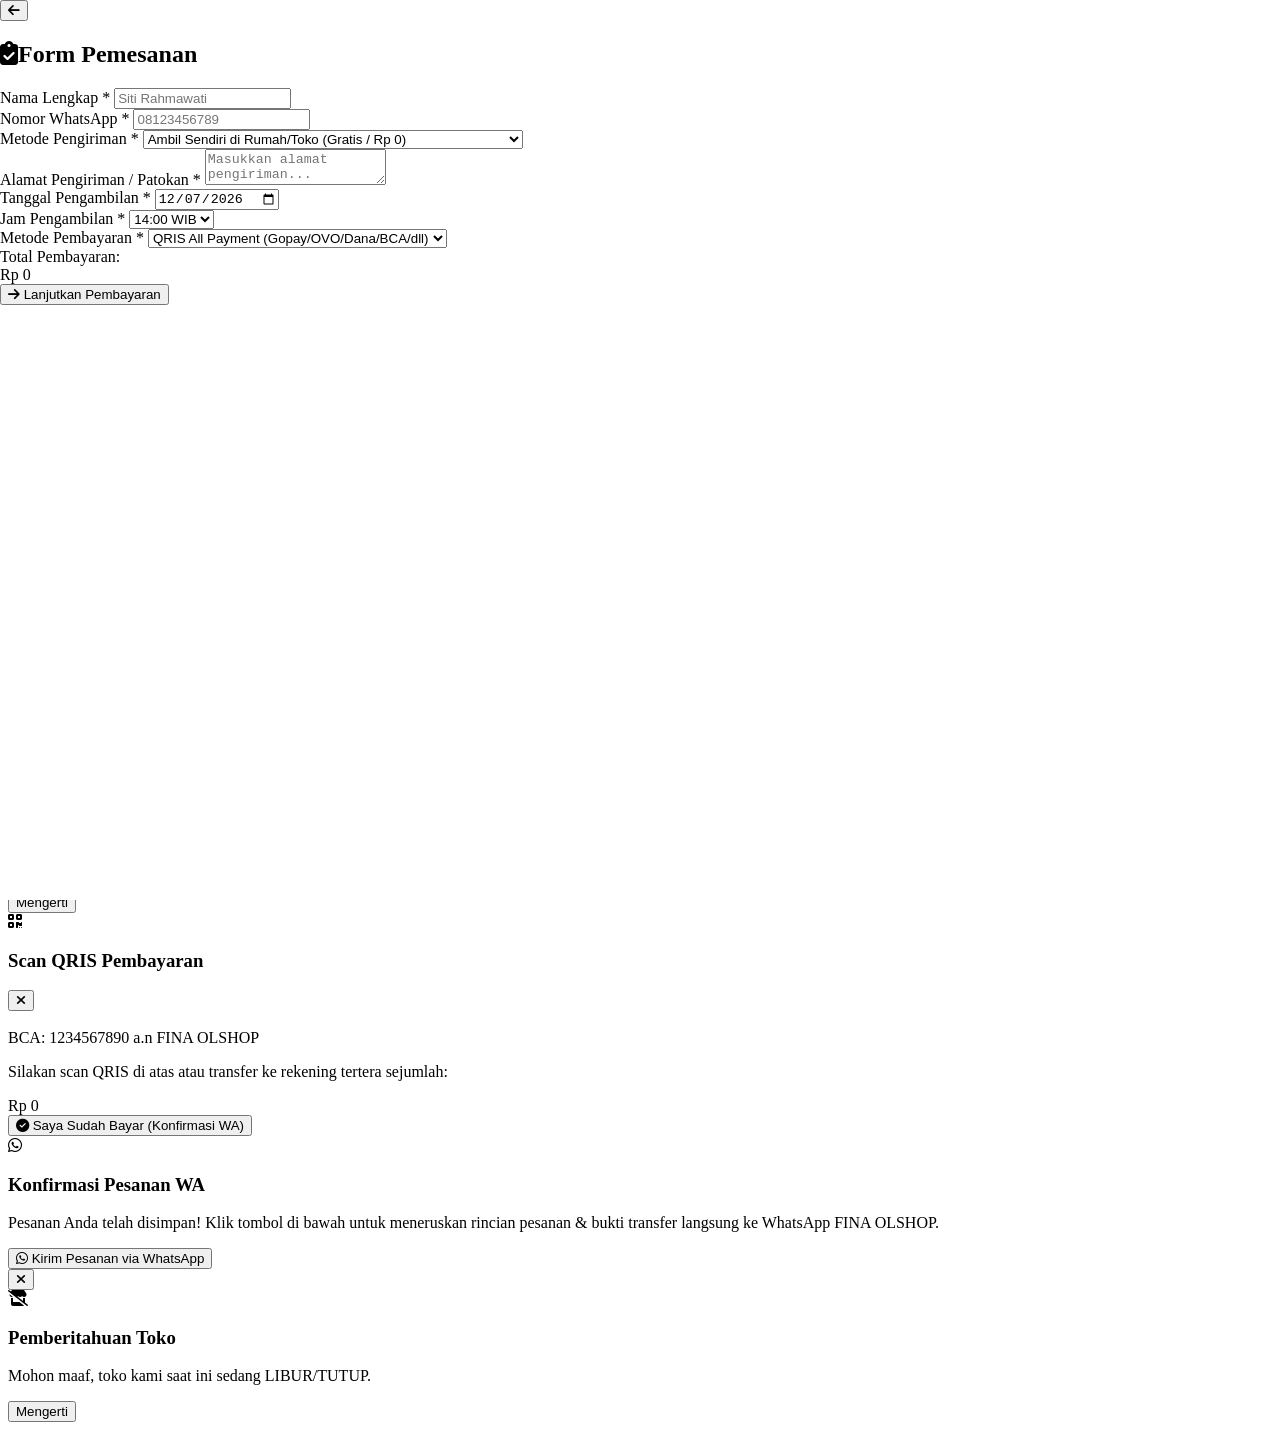
==== commit ad3b4fc1: "Auto update file" ====
--- a/Index.html
+++ b/Index.html
@@ -3,7 +3,7 @@
 <head>
     <meta charset="UTF-8">
     <meta name="viewport" content="width=device-width, initial-scale=1.0">
-    <title>FINA OLSHOP - Premium Bakery & Cake Store</title>
+    <title>FINA OLSHOP - Menerima Pesanan Berbagai Jenis Kue Tradisional</title>
     
     <script src="https://cdn.tailwindcss.com"></script>
     <link rel="stylesheet" href="https://cdnjs.cloudflare.com/ajax/libs/font-awesome/6.4.0/css/all.min.css">
@@ -28,20 +28,7 @@
             }
         }
     </script>
-    <style>
-        .custom-scrollbar::-webkit-scrollbar { width: 6px; }
-        .custom-scrollbar::-webkit-scrollbar-track { background: #fef3c7; }
-        .custom-scrollbar::-webkit-scrollbar-thumb { background: #f59e0b; border-radius: 4px; }
-        .line-clamp-1 { display: -webkit-box; -webkit-line-clamp: 1; -webkit-box-orient: vertical; overflow: hidden; }
-        .line-clamp-2 { display: -webkit-box; -webkit-line-clamp: 2; -webkit-box-orient: vertical; overflow: hidden; }
-        .no-scrollbar::-webkit-scrollbar { display: none; }
-        .no-scrollbar { -ms-overflow-style: none; scrollbar-width: none; }
-        @keyframes modalFadeIn {
-            0% { opacity: 0; transform: scale(0.98) translateY(8px); }
-            100% { opacity: 1; transform: scale(1) translateY(0); }
-        }
-        .animate-modal-pop { will-change: transform, opacity; animation: modalFadeIn 0.18s cubic-bezier(0, 0, 0.2, 1) forwards; }
-    </style>
+    <link rel="stylesheet" href="Stylesheet.css">
 </head>
 <body class="bg-amber-50/60 text-amber-900 font-sans min-h-screen flex flex-col justify-between custom-scrollbar">
 
@@ -56,7 +43,7 @@
                         <div class="flex items-center gap-2">
                             <h1 class="font-serif font-bold text-lg sm:text-2xl text-amber-900 tracking-tight leading-none">FINA OLSHOP</h1>                            
                         </div>
-                        <p class="text-xs text-amber-800 font-medium hidden sm:block mt-0.5">Menyediakan berbagai jenis makanan ringan & kue</p>
+                        <p class="text-xs text-amber-800 font-medium hidden sm:block mt-0.5">Menerima Pesanan Berbagai Jenis Kue Tradisional</p>
                     </div>
                 </div>
 
@@ -74,15 +61,11 @@
                       <span id="storeStatusText">Toko Buka</span>
                     </div>
                     
-                    <button onclick="openCartWithSlug()" class="relative bg-gradient-to-r from-amber-500 to-amber-600 hover:from-amber-600 hover:to-amber-700 text-white px-3.5 py-2 rounded-full shadow-md flex items-center gap-2 transition transform active:scale-95">
+                    <button onclick="navigateTo('#cart')" class="relative bg-gradient-to-r from-amber-500 to-amber-600 hover:from-amber-600 hover:to-amber-700 text-white px-3.5 py-2 rounded-full shadow-md flex items-center gap-2 transition transform active:scale-95">
                         <i class="fa-solid fa-basket-shopping text-base"></i>
                         <span class="text-xs font-bold hidden sm:inline">Keranjang</span>
                         <span id="cartCount" class="bg-rose-600 text-white text-[11px] font-bold w-5 h-5 rounded-full flex items-center justify-center border-2 border-amber-50">0</span>
                     </button>
-                    <a href="admin.html" class="bg-amber-800 hover:bg-amber-900 text-white px-3 py-2 rounded-full text-xs font-bold shadow-md transition flex items-center gap-1.5">
-                        <i class="fa-solid fa-user-shield"></i>
-                        <span class="hidden sm:inline">Admin</span>
-                    </a>
                 </div>
             </div>
 
@@ -176,7 +159,8 @@
     <footer class="bg-amber-900 text-amber-100 mt-12 border-t border-amber-800 py-6">
         <div class="max-w-7xl mx-auto px-4 text-center">
             <h2 class="font-serif font-bold text-lg text-white">FINA OLSHOP</h2>
-            <p class="text-xs text-amber-200/80 mt-1">Sajian Kue Premium &amp; Olshop Terpercaya dengan Bahan Berkualitas Terbaik.</p>
+            <p class="text-xs text-amber-200/80 mt-1">Menghadirkan Beragam Jenis Kue Tradisional Dengan Tetap Menjaga Cita Rasa yang Khas Berkualitas.</p>
+            <p class="text-xs text-amber-200/80 mt-1">Powered By BankSAM Digital.</p>
         </div>
     </footer>
 
@@ -190,60 +174,59 @@
         </div>
     </div>
 
-    <!-- MODAL DETAIL KUE FULLSCREEN -->
-    <div id="detailModal" class="fixed inset-0 z-50 hidden bg-black/80 flex items-center justify-center p-0 transition-opacity duration-200">
-        <div class="bg-white w-full h-full shadow-2xl flex flex-col overflow-hidden animate-modal-pop">
-            
-            <div class="bg-amber-50 border-b border-amber-200/80 px-4 sm:px-6 py-3 flex items-center justify-between shrink-0">
-                <div class="flex items-center gap-2">
-                    <img id="modalAppLogo" src="https://cdn-icons-png.flaticon.com/512/3081/3081986.png" class="w-7 h-7 object-contain">
-                    <span class="font-serif font-bold text-amber-900 text-sm sm:text-base">Detail Produk &amp; Varian - FINA OLSHOP</span>
-                </div>
-                <div class="flex items-center gap-2">
-                    <button onclick="shareCurrentPage()" class="bg-amber-100 hover:bg-amber-200 text-amber-900 px-3 py-1.5 rounded-full text-xs font-bold transition flex items-center gap-1.5">
-                        <i class="fa-solid fa-share-nodes"></i>
-                        <span class="hidden sm:inline">Bagikan</span>
+    <!-- MODAL DETAIL KUE (FULLSCREEN SPA WITH SLUG SHAREABLE) -->
+    <div id="detailModal" class="fullscreen-page-modal hidden">
+        <div class="w-full min-h-screen flex flex-col justify-between bg-white">
+            <div class="bg-amber-50 border-b border-amber-200/80 px-4 sm:px-8 py-4 flex items-center justify-between sticky top-0 z-20 shadow-sm">
+                <div class="flex items-center gap-3">
+                    <button onclick="closeModalAndClearHash()" class="w-9 h-9 rounded-full bg-amber-200/80 hover:bg-amber-300 text-amber-900 flex items-center justify-center transition font-bold">
+                        <i class="fa-solid fa-arrow-left text-base"></i>
                     </button>
-                    <button onclick="closeModalWithSlug()" class="w-8 h-8 rounded-full bg-amber-100 hover:bg-amber-200 text-amber-900 flex items-center justify-center transition font-bold">
-                        <i class="fa-solid fa-xmark text-base"></i>
-                    </button>
-                </div>
-            </div>
-
-            <div class="flex-1 overflow-y-auto custom-scrollbar flex flex-col lg:flex-row">
-                <div class="flex-1 p-5 sm:p-7 space-y-5 lg:border-r border-amber-100">
+                    <div class="flex items-center gap-2">
+                        <img id="modalAppLogo" src="https://cdn-icons-png.flaticon.com/512/3081/3081986.png" class="w-7 h-7 object-contain">
+                        <span class="font-serif font-bold text-amber-900 text-sm sm:text-base">Detail Produk &amp; Varian</span>
+                    </div>
+                </div>
+                <button onclick="copyCurrentShareableLink()" class="bg-amber-100 hover:bg-amber-200 text-amber-900 px-3.5 py-1.5 rounded-full text-xs font-bold transition flex items-center gap-1.5">
+                    <i class="fa-solid fa-share-nodes text-amber-700"></i>
+                    <span class="hidden sm:inline">Bagikan</span>
+                </button>
+            </div>
+
+            <div class="flex-1 max-w-7xl w-full mx-auto p-4 sm:p-8 flex flex-col lg:flex-row gap-8">
+                <div class="flex-1 space-y-6">
                     <div class="space-y-2">
-                        <div class="relative overflow-hidden rounded-2xl border border-amber-100 bg-amber-50/30 flex items-center justify-center h-[260px] sm:h-[360px] group">
+                        <div class="relative overflow-hidden rounded-3xl border border-amber-100 bg-amber-50/30 flex items-center justify-center h-[320px] sm:h-[420px] group shadow-inner">
                             <img id="modalMainImage" src="" class="w-full h-full object-cover transition-all duration-300">
                             
-                            <div class="absolute top-3 left-3">
-                                <span id="modalCategory" class="text-xs font-bold uppercase text-rose-600 bg-white/95 px-3 py-1 rounded-full border border-rose-200 shadow-sm">Category</span>
+                            <div class="absolute top-4 left-4">
+                                <span id="modalCategory" class="text-xs font-bold uppercase text-rose-600 bg-white/95 px-3.5 py-1.5 rounded-full border border-rose-200 shadow-sm">Category</span>
                             </div>
 
-                            <button onclick="prevGalleryImage()" id="btnPrevImage" class="absolute left-2 top-1/2 -translate-y-1/2 bg-white/80 hover:bg-white text-amber-900 w-9 h-9 rounded-full shadow-md flex items-center justify-center transition opacity-0 group-hover:opacity-100">
-                                <i class="fa-solid fa-chevron-left"></i>
+                            <button onclick="prevGalleryImage()" id="btnPrevImage" class="absolute left-3 top-1/2 -translate-y-1/2 bg-white/90 hover:bg-white text-amber-900 w-11 h-11 rounded-full shadow-lg flex items-center justify-center transition">
+                                <i class="fa-solid fa-chevron-left text-lg"></i>
                             </button>
-                            <button onclick="nextGalleryImage()" id="btnNextImage" class="absolute right-2 top-1/2 -translate-y-1/2 bg-white/80 hover:bg-white text-amber-900 w-9 h-9 rounded-full shadow-md flex items-center justify-center transition opacity-0 group-hover:opacity-100">
-                                <i class="fa-solid fa-chevron-right"></i>
+                            <button onclick="nextGalleryImage()" id="btnNextImage" class="absolute right-3 top-1/2 -translate-y-1/2 bg-white/90 hover:bg-white text-amber-900 w-11 h-11 rounded-full shadow-lg flex items-center justify-center transition">
+                                <i class="fa-solid fa-chevron-right text-lg"></i>
                             </button>
                         </div>
 
-                        <div id="modalGalleryThumbnails" class="flex gap-2 overflow-x-auto no-scrollbar py-1"></div>
-                    </div>
-
-                    <div>
-                        <div class="flex flex-wrap items-start justify-between gap-3 mb-2">
+                        <div id="modalGalleryThumbnails" class="flex gap-2.5 overflow-x-auto no-scrollbar py-2"></div>
+                    </div>
+
+                    <div>
+                        <div class="flex flex-wrap items-start justify-between gap-4 mb-3">
                             <div>
-                                <h2 id="modalTitle" class="font-poppins font-semibold text-2xl sm:text-3xl text-amber-900">Nama Kue</h2>
-                                <p class="text-xs text-amber-800/80 mt-0.5">Sajian kue lezat buatan FINA OLSHOP dengan resep spesial.</p>
+                                <h2 id="modalTitle" class="font-poppins font-bold text-2xl sm:text-4xl text-amber-900">Nama Kue</h2>
+                                <p class="text-xs sm:text-sm text-amber-800/80 mt-1">Sajian kue lezat buatan FINA OLSHOP dengan resep spesial.</p>
                             </div>
                             <div class="text-left sm:text-right">
-                                <div id="modalPrice" class="text-2xl sm:text-3xl font-extrabold text-amber-900">Rp 0</div>
-                                <span id="modalSize" class="text-xs text-amber-800 font-semibold bg-amber-100/80 px-2.5 py-1 rounded-lg inline-block mt-1">Loyang</span>
+                                <div id="modalPrice" class="text-3xl sm:text-4xl font-extrabold text-amber-900">Rp 0</div>
+                                <span id="modalSize" class="text-xs text-amber-800 font-bold bg-amber-100/80 px-3 py-1 rounded-lg inline-block mt-1">Loyang</span>
                             </div>
                         </div>
 
-                        <div class="flex items-center gap-4 text-xs text-amber-800 py-2.5 my-2 border-y border-amber-100">
+                        <div class="flex items-center gap-4 text-xs text-amber-800 py-3 my-3 border-y border-amber-100">
                             <div><i class="fa-solid fa-star text-amber-500 mr-1"></i><span id="modalRating" class="font-bold text-amber-900">4.9</span></div>
                             <div>•</div>
                             <div><i class="fa-solid fa-fire text-rose-500 mr-1"></i><span id="modalSold" class="font-bold text-amber-900">100+</span> Terjual</div>
@@ -252,191 +235,190 @@
                         </div>
                     </div>
 
-                    <div id="modalVariantSection" class="bg-amber-100/50 p-3.5 rounded-2xl border border-amber-200 space-y-2">
+                    <div id="modalVariantSection" class="bg-amber-100/50 p-4 rounded-2xl border border-amber-200 space-y-2">
                         <span class="block text-xs font-bold text-amber-900 uppercase tracking-wider">
                             <i class="fa-solid fa-boxes-packing mr-1 text-amber-600"></i> Pilih Varian / Opsi Produk:
                         </span>
-                        <div id="modalVariantOptions" class="grid grid-cols-2 gap-2"></div>
-                    </div>
-
-                    <div class="space-y-1.5">
+                        <div id="modalVariantOptions" class="grid grid-cols-2 sm:grid-cols-3 gap-3"></div>
+                    </div>
+
+                    <div class="space-y-2">
                         <h3 class="text-xs font-bold text-amber-900 uppercase tracking-wider flex items-center gap-1.5">
                             <i class="fa-solid fa-align-left text-amber-600"></i> Deskripsi Kue
                         </h3>
-                        <p id="modalDescription" class="text-xs sm:text-sm text-amber-800/90 leading-relaxed bg-amber-50/40 p-3.5 rounded-2xl border border-amber-100/80">Deskripsi produk...</p>
-                    </div>
-
-                    <div class="space-y-1.5">
+                        <p id="modalDescription" class="text-xs sm:text-sm text-amber-800/90 leading-relaxed bg-amber-50/40 p-4 rounded-2xl border border-amber-100">Deskripsi produk...</p>
+                    </div>
+
+                    <div class="space-y-2">
                         <h3 class="text-xs font-bold text-amber-900 uppercase tracking-wider flex items-center gap-1.5">
                             <i class="fa-solid fa-wheat-awn text-amber-600"></i> Bahan-Bahan Utama
                         </h3>
                         <div id="modalIngredients" class="flex flex-wrap gap-2"></div>
                     </div>
 
-                    <div class="bg-amber-50/80 p-3.5 rounded-2xl border border-amber-200">
+                    <div class="bg-amber-50/80 p-4 rounded-2xl border border-amber-200">
                         <label class="block text-xs font-bold text-amber-900 mb-1">
                             <i class="fa-solid fa-pen-to-square mr-1 text-amber-600"></i> Catatan Khusus untuk Item Ini (Opsional)
                         </label>
                         <input type="text" id="modalCustomNote" placeholder="Contoh: Tulis ucapan 'Happy Birthday Mom'..." 
-                            class="w-full text-xs p-2.5 bg-white border border-amber-200 rounded-xl focus:outline-none focus:ring-2 focus:ring-amber-500">
-                    </div>
-
-                    <div class="pt-1 flex items-center justify-end gap-2 sm:gap-3 flex-wrap sm:flex-nowrap">
-                        <button onclick="closeModalWithSlug()" class="px-4 py-2.5 rounded-xl text-xs font-bold text-amber-800 hover:bg-amber-100 transition">Batal</button>
-                        <button onclick="askProductViaWA()" class="bg-emerald-600 hover:bg-emerald-700 text-white px-5 py-2.5 rounded-xl text-xs font-bold shadow-md transition flex items-center gap-2">
-                            <i class="fa-brands fa-whatsapp text-sm"></i>
+                            class="w-full text-xs p-3 bg-white border border-amber-200 rounded-xl focus:outline-none focus:ring-2 focus:ring-amber-500">
+                    </div>
+
+                    <div class="pt-3 flex items-center justify-end gap-3 flex-wrap">
+                        <button onclick="closeModalAndClearHash()" class="px-5 py-3 rounded-xl text-xs font-bold text-amber-800 hover:bg-amber-100 transition">Kembali</button>
+                        <button onclick="askProductViaWA()" class="bg-emerald-600 hover:bg-emerald-700 text-white px-6 py-3 rounded-xl text-xs font-bold shadow-md transition flex items-center gap-2">
+                            <i class="fa-brands fa-whatsapp text-base"></i>
                             <span>Tanya Kue</span>
                         </button>
-                        <button id="modalAddBtn" class="bg-amber-800 hover:bg-amber-900 text-white px-6 py-2.5 rounded-xl text-xs font-bold shadow-md transition flex items-center gap-2">
-                            <i class="fa-solid fa-cart-plus text-sm"></i> 
+                        <button id="modalAddBtn" class="bg-amber-800 hover:bg-amber-900 text-white px-7 py-3 rounded-xl text-xs font-bold shadow-md transition flex items-center gap-2">
+                            <i class="fa-solid fa-cart-plus text-base"></i> 
                             <span>Tambahkan ke Keranjang</span>
                         </button>
                     </div>
                 </div>
 
-                <div class="w-full lg:w-80 bg-amber-50/30 p-5 space-y-3 shrink-0 border-t lg:border-t-0 border-amber-100">
+                <div class="w-full lg:w-80 bg-amber-50/30 p-5 rounded-3xl space-y-4 shrink-0 border border-amber-100">
                     <div class="pb-2 border-b border-amber-200/80">
                         <h3 class="font-serif font-bold text-base text-amber-900 flex items-center gap-1.5">
                             <i class="fa-solid fa-wand-magic-sparkles text-amber-600"></i> Produk Lainnya
                         </h3>
                         <p class="text-[11px] text-amber-800/80">Rekomendasi pilihan untuk Anda</p>
                     </div>
-
-                    <div id="modalRelatedProductsList" class="space-y-2.5 max-h-[420px] lg:max-h-[calc(100vh-120px)] overflow-y-auto custom-scrollbar pr-1"></div>
-                </div>
-            </div>
-        </div>
-    </div>
-
-    <!-- CART FULLSCREEN MODAL -->
-    <div id="cartDrawer" class="fixed inset-0 z-50 hidden bg-white flex flex-col justify-between animate-modal-pop">
-        <div class="p-4 border-b border-amber-100 bg-amber-50 flex items-center justify-between">
-            <div class="flex items-center gap-2">
-                <i class="fa-solid fa-basket-shopping text-amber-600 text-lg"></i>
-                <h2 class="font-serif font-bold text-lg text-amber-900">Keranjang Belanja FINA OLSHOP</h2>
-            </div>
-            <div class="flex items-center gap-2">
-                <button onclick="shareCurrentPage()" class="bg-amber-100 text-amber-900 px-3 py-1 rounded-full text-xs font-bold"><i class="fa-solid fa-share-nodes mr-1"></i>Bagikan</button>
-                <button onclick="closeModalWithSlug()" class="w-8 h-8 rounded-full bg-amber-100 hover:bg-amber-200 text-amber-900 flex items-center justify-center font-bold">
-                    <i class="fa-solid fa-xmark"></i>
+                    <div id="modalRelatedProductsList" class="space-y-3"></div>
+                </div>
+            </div>
+        </div>
+    </div>
+
+    <!-- CART DRAWER / FULLSCREEN MODAL (#cart) -->
+    <div id="cartDrawer" class="fullscreen-page-modal hidden">
+        <div class="max-w-3xl mx-auto min-h-screen flex flex-col justify-between p-4 sm:p-6 bg-white">
+            <div class="p-4 border-b border-amber-100 bg-amber-50 flex items-center justify-between rounded-2xl mb-4">
+                <div class="flex items-center gap-3">
+                    <button onclick="closeModalAndClearHash()" class="w-8 h-8 rounded-full bg-amber-200 text-amber-900 flex items-center justify-center"><i class="fa-solid fa-arrow-left"></i></button>
+                    <i class="fa-solid fa-basket-shopping text-amber-600 text-xl"></i>
+                    <h2 class="font-serif font-bold text-lg text-amber-900">Keranjang Belanja</h2>
+                </div>
+                <button onclick="copyCurrentShareableLink()" class="text-xs bg-amber-100 p-2 rounded-xl text-amber-900 font-bold"><i class="fa-solid fa-share-nodes"></i> Bagikan</button>
+            </div>
+
+            <div id="cartItemsList" class="flex-1 overflow-y-auto space-y-3 custom-scrollbar mb-4"></div>
+
+            <div class="p-5 border border-amber-100 bg-amber-50/50 rounded-3xl space-y-4">
+                <div class="bg-white p-3 rounded-2xl border border-amber-200 space-y-2">
+                    <label class="block text-xs font-bold text-amber-900"><i class="fa-solid fa-ticket text-amber-600 mr-1"></i>Punya Kode Promo / Kupon?</label>
+                    <div class="flex gap-2">
+                        <input type="text" id="cartPromoInput" placeholder="Masukkan kode..." class="flex-1 p-2.5 bg-amber-50 border border-amber-200 rounded-xl text-xs uppercase font-bold text-amber-900 outline-none">
+                        <button onclick="applyPromoCode()" id="btnApplyPromo" class="bg-amber-800 hover:bg-amber-900 text-white px-4 py-2.5 rounded-xl text-xs font-bold transition">Gunakan</button>
+                    </div>
+                    <div id="promoMessageText" class="text-xs font-semibold hidden"></div>
+                </div>
+
+                <div class="space-y-2 text-xs text-amber-800">
+                    <div class="flex justify-between"><span>Subtotal Item</span><span id="cartSubtotal" class="font-bold text-amber-900">Rp 0</span></div>
+                    <div id="cartDiscountRow" class="flex justify-between text-emerald-600 hidden"><span>Diskon Promo (<span id="cartAppliedPromoCode"></span>)</span><span id="cartDiscountAmount" class="font-bold">-Rp 0</span></div>
+                    <div class="flex justify-between"><span>Estimasi Pengiriman</span><span id="cartShippingFee" class="font-bold text-amber-900">Rp 0</span></div>
+                    <div class="flex justify-between text-base font-extrabold text-amber-900 pt-2 border-t border-amber-200"><span>Total Keseluruhan</span><span id="cartGrandTotal" class="text-rose-600">Rp 0</span></div>
+                </div>
+
+                <button onclick="navigateTo('#checkout')" id="btnCheckout" class="w-full bg-gradient-to-r from-amber-500 to-amber-600 hover:from-amber-600 hover:to-amber-700 text-white py-3.5 rounded-2xl font-bold text-sm shadow-md transition flex items-center justify-center gap-2 disabled:opacity-50">
+                    <span>Lanjut ke Form Pemesanan</span>
+                    <i class="fa-solid fa-arrow-right"></i>
                 </button>
             </div>
         </div>
-
-        <div id="cartItemsList" class="flex-1 overflow-y-auto p-4 sm:p-6 space-y-3 custom-scrollbar max-w-4xl mx-auto w-full"></div>
-
-        <div class="p-4 border-t border-amber-100 bg-amber-50 space-y-3 max-w-4xl mx-auto w-full">
-            <div class="space-y-1.5 text-xs text-amber-800">
-                <div class="flex justify-between">
-                    <span>Subtotal Item</span>
-                    <span id="cartSubtotal" class="font-bold text-amber-900">Rp 0</span>
-                </div>
-                <div class="flex justify-between">
-                    <span>Estimasi Pengiriman</span>
-                    <span id="cartShippingFee" class="font-bold text-amber-900">Rp 0</span>
-                </div>
-                <div class="flex justify-between text-sm font-extrabold text-amber-900 pt-2 border-t border-amber-200">
-                    <span>Total Keseluruhan</span>
-                    <span id="cartGrandTotal" class="text-rose-600">Rp 0</span>
-                </div>
-            </div>
-
-            <button onclick="openCheckoutWithSlug()" id="btnCheckout" class="w-full bg-gradient-to-r from-amber-500 to-amber-600 hover:from-amber-600 text-white py-3 rounded-2xl font-bold text-sm shadow-md transition flex items-center justify-center gap-2 disabled:opacity-50">
-                <span>Lanjut ke Pembayaran</span>
-                <i class="fa-solid fa-arrow-right"></i>
-            </button>
-        </div>
-    </div>
-
-    <!-- FORM CHECKOUT FULLSCREEN MODAL -->
-    <div id="checkoutModal" class="fixed inset-0 z-50 hidden bg-white flex flex-col justify-between animate-modal-pop">
-        <div class="p-4 border-b border-amber-100 bg-amber-50 flex items-center justify-between">
-            <h2 class="font-serif font-bold text-xl text-amber-900"><i class="fa-solid fa-clipboard-check text-amber-600 mr-2"></i>Form Pemesanan FINA OLSHOP</h2>
-            <div class="flex items-center gap-2">
-                <button onclick="shareCurrentPage()" class="bg-amber-100 text-amber-900 px-3 py-1 rounded-full text-xs font-bold"><i class="fa-solid fa-share-nodes mr-1"></i>Bagikan</button>
-                <button onclick="closeModalWithSlug()" class="w-8 h-8 rounded-full bg-amber-100 text-amber-900 flex items-center justify-center font-bold"><i class="fa-solid fa-xmark"></i></button>
-            </div>
-        </div>
-
-        <div class="flex-1 overflow-y-auto p-4 sm:p-6 custom-scrollbar max-w-2xl mx-auto w-full">
-            <form id="checkoutForm" onsubmit="processCheckout(event)" class="space-y-4 text-xs">
-                <div>
-                    <label class="block font-bold text-amber-900 mb-1">Nama Lengkap *</label>
-                    <input type="text" id="custName" required placeholder="Siti Rahmawati" class="w-full p-2.5 bg-amber-50/50 border border-amber-200 rounded-xl focus:ring-2 focus:ring-amber-500 outline-none">
-                </div>
-
-                <div>
-                    <label class="block font-bold text-amber-900 mb-1">Nomor WhatsApp *</label>
-                    <input type="tel" id="custPhone" required placeholder="08123456789" class="w-full p-2.5 bg-amber-50/50 border border-amber-200 rounded-xl focus:ring-2 focus:ring-amber-500 outline-none">
-                </div>
-
-                <div>
-                    <label class="block font-bold text-amber-900 mb-1">Metode Pengiriman *</label>
-                    <select id="shipMethod" onchange="handleShippingChange(this.value)" class="w-full p-2.5 bg-amber-50/50 border border-amber-200 rounded-xl focus:ring-2 focus:ring-amber-500 outline-none">
-                        <option value="pickup">Ambil Sendiri di Rumah/Toko (Gratis / Rp 0)</option>
-                        <option value="delivery">Jasa Kirim (Khusus Area Ds. Kresek - Biaya Rp 5.000)</option>
-                    </select>
-                </div>
-
-                <div id="addressContainer" class="hidden">
-                    <label class="block font-bold text-amber-900 mb-1">Alamat Lengkap Pengiriman *</label>
-                    <textarea id="custAddress" rows="2" placeholder="Masukkan alamat pengiriman..." class="w-full p-2.5 bg-amber-50/50 border border-amber-200 rounded-xl focus:ring-2 focus:ring-amber-500 outline-none"></textarea>
-                </div>
-
-                <div class="grid grid-cols-2 gap-3">
-                    <div>
-                        <label id="lblDeliveryDate" class="block font-bold text-amber-900 mb-1">Tanggal Pengambilan *</label>
-                        <input type="date" id="deliveryDate" required class="w-full p-2.5 bg-amber-50/50 border border-amber-200 rounded-xl focus:ring-2 focus:ring-amber-500 outline-none">
-                    </div>
-                    <div>
-                        <label id="lblDeliveryTime" class="block font-bold text-amber-900 mb-1">Jam Pengambilan (24 Jam) *</label>
-                        <select id="deliveryTime" required class="w-full p-2.5 bg-amber-50/50 border border-amber-200 rounded-xl focus:ring-2 focus:ring-amber-500 outline-none font-medium">
-                            <option value="08:00">08:00 WIB</option><option value="09:00">09:00 WIB</option><option value="10:00">10:00 WIB</option>
-                            <option value="11:00">11:00 WIB</option><option value="12:00">12:00 WIB</option><option value="13:00">13:00 WIB</option>
-                            <option value="14:00" selected>14:00 WIB</option><option value="15:00">15:00 WIB</option><option value="16:00">16:00 WIB</option>
-                            <option value="17:00">17:00 WIB</option><option value="18:00">18:00 WIB</option><option value="19:00">19:00 WIB</option><option value="20:00">20:00 WIB</option>
+    </div>
+
+    <!-- FORM CHECKOUT (#checkout) -->
+    <div id="checkoutModal" class="fullscreen-page-modal hidden">
+        <div class="max-w-2xl mx-auto min-h-screen p-4 sm:p-8 bg-white flex flex-col justify-between">
+            <div>
+                <div class="flex items-center justify-between pb-4 mb-6 border-b border-amber-100">
+                    <div class="flex items-center gap-3">
+                        <button onclick="navigateTo('#cart')" class="w-8 h-8 rounded-full bg-amber-100 text-amber-900 flex items-center justify-center"><i class="fa-solid fa-arrow-left"></i></button>
+                        <h2 class="font-serif font-bold text-xl text-amber-900"><i class="fa-solid fa-clipboard-check text-amber-600 mr-2"></i>Form Pemesanan</h2>
+                    </div>
+                </div>
+
+                <form id="checkoutForm" onsubmit="processCheckout(event)" class="space-y-4 text-xs">
+                    <div>
+                        <label class="block font-bold text-amber-900 mb-1">Nama Lengkap *</label>
+                        <input type="text" id="custName" required placeholder="Siti Rahmawati" class="w-full p-3 bg-amber-50/50 border border-amber-200 rounded-xl focus:ring-2 focus:ring-amber-500 outline-none">
+                    </div>
+
+                    <div>
+                        <label class="block font-bold text-amber-900 mb-1">Nomor WhatsApp *</label>
+                        <input type="tel" id="custPhone" required placeholder="08123456789" class="w-full p-3 bg-amber-50/50 border border-amber-200 rounded-xl focus:ring-2 focus:ring-amber-500 outline-none">
+                    </div>
+
+                    <div>
+                        <label class="block font-bold text-amber-900 mb-1">Metode Pengiriman *</label>
+                        <select id="shipMethod" onchange="handleShippingChange(this.value)" class="w-full p-3 bg-amber-50/50 border border-amber-200 rounded-xl focus:ring-2 focus:ring-amber-500 outline-none">
+                            <option value="pickup">Ambil Sendiri di Rumah/Toko (Gratis / Rp 0)</option>
+                            <option value="delivery">Antar ke Rumah (Khusus Area Ds. Kresek - Biaya Rp 5.000)</option>
                         </select>
                     </div>
-                </div>
-
-                <div>
-                    <label class="block font-bold text-amber-900 mb-1">Metode Pembayaran *</label>
-                    <select id="paymentMethod" class="w-full p-2.5 bg-amber-50/50 border border-amber-200 rounded-xl focus:ring-2 focus:ring-amber-500 outline-none font-semibold">
-                        <option value="QRIS All Payment">QRIS All Payment (Gopay/OVO/Dana/BCA/dll)</option>
-                        <option value="Transfer Bank (BCA/Mandiri)">Transfer Bank (BCA / Mandiri)</option>
-                        <option value="COD / Bayar di Toko">COD / Bayar di Toko</option>
-                    </select>
-                </div>
-
-                <div class="pt-4 border-t border-amber-100 flex items-center justify-between">
-                    <div>
-                        <span class="text-amber-800">Total Pembayaran:</span>
-                        <div id="checkoutTotal" class="text-lg font-extrabold text-rose-600">Rp 0</div>
-                    </div>
-                    <button type="submit" id="btnSubmitOrder" class="bg-gradient-to-r from-emerald-600 to-emerald-500 hover:from-emerald-700 text-white px-6 py-3 rounded-2xl font-bold shadow-md transition flex items-center gap-2">
-                        <i class="fa-solid fa-arrow-right text-base"></i>
-                        <span>Lanjutkan Pembayaran</span>
-                    </button>
-                </div>
-            </form>
-        </div>
-    </div>
-
-    <!-- MODAL PEMBAYARAN BARCODE QRIS FULLSCREEN -->
-    <div id="qrisPaymentModal" class="fixed inset-0 z-50 hidden bg-white flex flex-col justify-between animate-modal-pop">
-        <div class="p-4 border-b border-amber-100 bg-amber-50 flex items-center justify-between">
-            <div class="flex items-center gap-2">
-                <i class="fa-solid fa-qrcode text-amber-600 text-lg"></i>
-                <h3 class="font-serif font-bold text-base text-amber-900">Scan QRIS Pembayaran</h3>
-            </div>
-            <div class="flex items-center gap-2">
-                <button onclick="shareCurrentPage()" class="bg-amber-100 text-amber-900 px-3 py-1 rounded-full text-xs font-bold"><i class="fa-solid fa-share-nodes mr-1"></i>Bagikan</button>
-                <button onclick="closeModalWithSlug()" class="w-7 h-7 rounded-full bg-amber-100 text-amber-900 font-bold flex items-center justify-center"><i class="fa-solid fa-xmark"></i></button>
-            </div>
-        </div>
-
-        <div class="flex-1 overflow-y-auto p-4 sm:p-6 custom-scrollbar max-w-md mx-auto w-full text-center space-y-4">
-            <div class="bg-amber-50/80 p-4 rounded-2xl border border-amber-200 space-y-3">
+
+                    <div id="addressContainer" class="hidden">
+                        <label class="block font-bold text-amber-900 mb-1">Alamat Pengiriman / Patokan *</label>
+                        <textarea id="custAddress" rows="2" placeholder="Masukkan alamat pengiriman..." class="w-full p-3 bg-amber-50/50 border border-amber-200 rounded-xl focus:ring-2 focus:ring-amber-500 outline-none"></textarea>
+                    </div>
+
+                    <div class="grid grid-cols-2 gap-3">
+                        <div>
+                            <label id="lblDeliveryDate" class="block font-bold text-amber-900 mb-1">Tanggal Pengambilan *</label>
+                            <input type="date" id="deliveryDate" required class="w-full p-3 bg-amber-50/50 border border-amber-200 rounded-xl focus:ring-2 focus:ring-amber-500 outline-none">
+                        </div>
+                        <div>
+                            <label id="lblDeliveryTime" class="block font-bold text-amber-900 mb-1">Jam Pengambilan *</label>
+                            <select id="deliveryTime" required class="w-full p-3 bg-amber-50/50 border border-amber-200 rounded-xl focus:ring-2 focus:ring-amber-500 outline-none font-medium">
+                                <option value="08:00">08:00 WIB</option>
+                                <option value="10:00">10:00 WIB</option>
+                                <option value="12:00">12:00 WIB</option>
+                                <option value="14:00" selected>14:00 WIB</option>
+                                <option value="16:00">16:00 WIB</option>
+                                <option value="18:00">18:00 WIB</option>
+                                <option value="20:00">20:00 WIB</option>
+                            </select>
+                        </div>
+                    </div>
+
+                    <div>
+                        <label class="block font-bold text-amber-900 mb-1">Metode Pembayaran *</label>
+                        <select id="paymentMethod" class="w-full p-3 bg-amber-50/50 border border-amber-200 rounded-xl focus:ring-2 focus:ring-amber-500 outline-none font-semibold">
+                            <option value="QRIS All Payment">QRIS All Payment (Gopay/OVO/Dana/BCA/dll)</option>
+                            <option value="Transfer Bank (BCA/Mandiri)">Transfer Bank (BCA / Mandiri)</option>
+                            <option value="COD / Bayar di Toko">COD / Bayar di Toko</option>
+                        </select>
+                    </div>
+
+                    <div class="pt-6 border-t border-amber-100 flex items-center justify-between">
+                        <div>
+                            <span class="text-amber-800">Total Pembayaran:</span>
+                            <div id="checkoutTotal" class="text-xl font-extrabold text-rose-600">Rp 0</div>
+                        </div>
+                        <button type="submit" id="btnSubmitOrder" class="bg-gradient-to-r from-emerald-600 to-emerald-500 hover:from-emerald-700 hover:to-emerald-600 text-white px-7 py-3.5 rounded-2xl font-bold shadow-md transition flex items-center gap-2">
+                            <i class="fa-solid fa-arrow-right text-base"></i>
+                            <span>Lanjutkan Pembayaran</span>
+                        </button>
+                    </div>
+                </form>
+            </div>
+        </div>
+    </div>
+
+    <!-- MODAL PEMBAYARAN BARCODE QRIS (#qris) -->
+    <div id="qrisPaymentModal" class="fixed inset-0 z-50 hidden bg-black/70 backdrop-blur-md flex items-center justify-center p-4">
+        <div class="bg-white rounded-3xl max-w-sm w-full p-6 shadow-2xl border border-amber-100 text-center animate-modal-pop">
+            <div class="flex items-center justify-between border-b border-amber-100 pb-3 mb-4">
+                <div class="flex items-center gap-2">
+                    <i class="fa-solid fa-qrcode text-amber-600 text-lg"></i>
+                    <h3 class="font-serif font-bold text-base text-amber-900">Scan QRIS Pembayaran</h3>
+                </div>
+                <button onclick="closeQrisModal()" class="w-7 h-7 rounded-full bg-amber-100 text-amber-900 font-bold flex items-center justify-center"><i class="fa-solid fa-xmark"></i></button>
+            </div>
+
+            <div class="bg-amber-50/80 p-4 rounded-2xl border border-amber-200 mb-4 space-y-3">
                 <img id="qrisImageModal" src="" class="w-52 h-52 object-contain mx-auto rounded-xl border border-white shadow-md">
                 
                 <div class="text-left space-y-1 text-xs">
@@ -456,711 +438,44 @@
     </div>
 
     <!-- MODAL KONFIRMASI WHATSAPP -->
-    <div id="waConfirmModal" class="fixed inset-0 z-50 hidden bg-white flex flex-col justify-center items-center p-6 text-center animate-modal-pop">
-        <div class="max-w-sm w-full space-y-4">
-            <div class="w-20 h-20 rounded-full bg-emerald-100 text-emerald-600 border border-emerald-200 mx-auto flex items-center justify-center text-4xl shadow-inner">
+    <div id="waConfirmModal" class="fixed inset-0 z-50 hidden bg-black/70 backdrop-blur-md flex items-center justify-center p-4">
+        <div class="bg-white rounded-3xl max-w-sm w-full p-6 shadow-2xl border border-amber-100 text-center animate-modal-pop">
+            <div class="w-16 h-16 rounded-full bg-emerald-100 text-emerald-600 border border-emerald-200 mx-auto flex items-center justify-center text-3xl mb-3 shadow-inner">
                 <i class="fa-brands fa-whatsapp"></i>
             </div>
-            <h3 class="font-serif font-bold text-xl text-amber-900">Konfirmasi Pesanan WA</h3>
-            <p class="text-xs text-amber-800/90 leading-relaxed">
-                Pesanan Anda telah disimpan! Klik tombol di bawah untuk meneruskan rincian pesanan &amp; bukti transfer langsung ke WhatsApp FINA OLSHOP.
+            <h3 class="font-serif font-bold text-lg text-amber-900 mb-1">Konfirmasi Pesanan WA</h3>
+            <p class="text-xs text-amber-800/90 leading-relaxed mb-5">
+                Pesanan Anda telah disimpan! Klik tombol di bawah untuk meneruskan rincian pesanan & bukti transfer langsung ke WhatsApp FINA OLSHOP.
             </p>
 
-            <button onclick="executeSendWhatsApp()" class="w-full bg-emerald-600 hover:bg-emerald-700 text-white py-3.5 rounded-2xl font-bold text-xs shadow-md transition flex items-center justify-center gap-2">
+            <button onclick="executeSendWhatsApp()" class="w-full bg-emerald-600 hover:bg-emerald-700 text-white py-3 rounded-2xl font-bold text-xs shadow-md transition flex items-center justify-center gap-2">
                 <i class="fa-brands fa-whatsapp text-lg"></i>
                 <span>Kirim Pesanan via WhatsApp</span>
             </button>
         </div>
     </div>
 
-    <script>
-        // GANTI DENGAN URL APPS SCRIPT WEB APP ANDA YANG SUDAH DIDEPLOY
-        var API_URL = "https://script.google.com/macros/s/AKfycbxYOUR_DEPLOYMENT_ID_HERE/exec";
-
-        var products = [];
-        var cart = [];
-        var currentCategory = 'All';
-        var currentSearchQuery = '';
-        var currentPoFilter = 'all';
-
-        var currentGalleryImages = [];
-        var currentImageIndex = 0;
-        var currentSelectedProduct = null;
-        var currentSelectedVariant = null;
-
-        var appQrisUrl = '';
-        var appBankInfo = '';
-        var pendingOrderData = null;
-
-        // FETCH API WRAPPER
-        function apiCall(action, payload, callback, errCallback) {
-            if (payload) {
-                payload.action = action;
-                fetch(API_URL, {
-                    method: 'POST',
-                    body: JSON.stringify(payload)
-                })
-                .then(res => res.json())
-                .then(res => { if (callback) callback(res.data || res); })
-                .catch(err => { if (errCallback) errCallback(err); else showPremiumAlert("Error API", err.message, "error"); });
-            } else {
-                fetch(API_URL + "?action=" + action)
-                .then(res => res.json())
-                .then(res => { if (callback) callback(res.data); })
-                .catch(err => { if (errCallback) errCallback(err); else showPremiumAlert("Error API", err.message, "error"); });
-            }
-        }
-
-        document.addEventListener('DOMContentLoaded', function() {
-            fetchProductsFromBackend();
-            fetchStoreSettings();
-            fetchPublicOrders();
-            
-            var tomorrow = new Date();
-            tomorrow.setDate(tomorrow.getDate() + 1);
-            var dateEl = document.getElementById('deliveryDate');
-            if (dateEl) dateEl.value = tomorrow.toISOString().split('T')[0];
-            
-            var timeEl = document.getElementById('deliveryTime');
-            if (timeEl) timeEl.value = "10:00";
-
-            window.addEventListener('hashchange', handleHashRouting);
-        });
-
-        function handleHashRouting() {
-            var hash = window.location.hash;
-            closeAllModals();
-
-            if (hash.startsWith('#/produk/')) {
-                var prodId = hash.replace('#/produk/', '');
-                openDetailModal(prodId, false);
-            } else if (hash === '#/keranjang') {
-                toggleCartDrawer(true, false);
-            } else if (hash === '#/checkout') {
-                openCheckoutModal(false);
-            } else if (hash === '#/qris') {
-                document.getElementById('qrisPaymentModal').classList.remove('hidden');
-            }
-        }
-
-        function closeAllModals() {
-            ['detailModal', 'cartDrawer', 'checkoutModal', 'qrisPaymentModal', 'waConfirmModal'].forEach(id => {
-                var el = document.getElementById(id);
-                if (el) el.classList.add('hidden');
-            });
-        }
-
-        function closeModalWithSlug() {
-            history.pushState("", document.title, window.location.pathname + window.location.search);
-            closeAllModals();
-        }
-
-        function shareCurrentPage() {
-            if (navigator.share) {
-                navigator.share({
-                    title: 'FINA OLSHOP',
-                    url: window.location.href
-                });
-            } else {
-                navigator.clipboard.writeText(window.location.href);
-                showPremiumAlert("Tautan Disalin", "Tautan halaman ini telah disalin ke clipboard!", "success");
-            }
-        }
-
-        function showPremiumAlert(title, message, type, confirmCallback) {
-            var modal = document.getElementById('premiumAlertModal');
-            var iconBox = document.getElementById('alertIconBox');
-            var titleEl = document.getElementById('alertTitle');
-            var msgEl = document.getElementById('alertMessage');
-            var actionsEl = document.getElementById('alertActions');
-
-            titleEl.innerText = title;
-            msgEl.innerText = message;
-
-            if (type === 'success') {
-                iconBox.className = "w-16 h-16 rounded-full mx-auto flex items-center justify-center text-2xl mb-4 bg-emerald-100 text-emerald-600 border border-emerald-200";
-                iconBox.innerHTML = '<i class="fa-solid fa-circle-check"></i>';
-            } else if (type === 'error') {
-                iconBox.className = "w-16 h-16 rounded-full mx-auto flex items-center justify-center text-2xl mb-4 bg-rose-100 text-rose-600 border border-rose-200";
-                iconBox.innerHTML = '<i class="fa-solid fa-circle-xmark"></i>';
-            } else {
-                iconBox.className = "w-16 h-16 rounded-full mx-auto flex items-center justify-center text-2xl mb-4 bg-amber-100 text-amber-600 border border-amber-200";
-                iconBox.innerHTML = '<i class="fa-solid fa-circle-info"></i>';
-            }
-
-            actionsEl.innerHTML = '<button onclick="closePremiumAlert()" class="bg-amber-800 hover:bg-amber-900 text-white px-6 py-2 rounded-xl font-bold text-xs transition shadow-md">Mengerti</button>';
-            modal.classList.remove('hidden');
-        }
-
-        function closePremiumAlert() { document.getElementById('premiumAlertModal').classList.add('hidden'); }
-
-        function fetchProductsFromBackend() {
-            apiCall('getProducts', null, function(data) {
-                products = Array.isArray(data) ? data : [];
-                renderCategoryButtons();
-                renderProducts();
-                updateCartUI();
-                handleHashRouting();
-            });
-        }
-
-        function fetchStoreSettings() {
-            apiCall('getAppSettings', null, function(settings) {
-                if (settings) {
-                    updateStoreStatusUI(settings.storeStatus);
-                    if (settings.logoUrl) {
-                        var logo = document.getElementById('appLogo');
-                        if (logo) logo.src = settings.logoUrl;
-                    }
-                    if (settings.qrisUrl) appQrisUrl = settings.qrisUrl;
-                    if (settings.bankInfo) appBankInfo = settings.bankInfo;
-                }
-            });
-        }
-
-        function fetchPublicOrders() {
-            var tbody = document.getElementById('publicOrdersTable');
-            if (!tbody) return;
-
-            apiCall('getOrders', null, function(orders) {
-                if (!orders || orders.length === 0) {
-                    tbody.innerHTML = '<tr><td colspan="5" class="p-6 text-center text-amber-800 font-semibold">Belum ada riwayat pesanan.</td></tr>';
-                    return;
-                }
-
-                tbody.innerHTML = orders.slice(0, 10).map(function(o) {
-                    var statusVal = o.status ? String(o.status).trim().toUpperCase() : 'PENDING';
-                    var updateTime = o.statusUpdatedAt || o.timestamp || '-';
-
-                    return '<tr class="hover:bg-amber-50/80 transition text-xs">' +
-                        '<td class="p-3 font-bold text-amber-900 border-b border-amber-100">' + o.orderId + '</td>' +
-                        '<td class="p-3 font-medium text-amber-900 border-b border-amber-100">' + o.customerName + '</td>' +
-                        '<td class="p-3 border-b border-amber-100"><div class="line-clamp-2 leading-relaxed text-amber-900">' + o.itemsDetail + '</div></td>' +
-                        '<td class="p-3 border-b border-amber-100">' +
-                            '<span class="px-2.5 py-0.5 rounded-full text-[10px] font-bold inline-block ' + getStatusBadgeClass(statusVal) + '">' + statusVal + '</span>' +
-                        '</td>' +
-                        '<td class="p-3 border-b border-amber-100 font-semibold text-amber-800 whitespace-nowrap"><i class="fa-regular fa-clock mr-1 text-amber-600"></i>' + updateTime + '</td>' +
-                    '</tr>';
-                }).join('');
-            });
-        }
-
-        function getStatusBadgeClass(status) {
-            if (status === 'SELESAI') return 'bg-emerald-100 text-emerald-800 border border-emerald-200';
-            if (status === 'DIPROSES' || status === 'SEDANG DIKEMAS') return 'bg-amber-100 text-amber-800 border border-amber-200';
-            if (status === 'SIAP DIAMBIL') return 'bg-purple-100 text-purple-800 border border-purple-200';
-            if (status === 'SEGERA DIKIRIM' || status === 'DALAM PENGIRIMAN' || status === 'DIKIRIM') return 'bg-blue-100 text-blue-800 border border-blue-200';
-            if (status === 'CANCEL') return 'bg-gray-200 text-gray-800 border border-gray-300';
-            return 'bg-rose-100 text-rose-800 border border-rose-200';
-        }
-
-        function updateStoreStatusUI(status) {
-            var badge = document.getElementById('storeStatusBadge');
-            var textEl = document.getElementById('storeStatusText');
-            if (!badge || !textEl) return;
-
-            var statusClean = status ? status.toUpperCase().trim() : 'BUKA';
-
-            if (statusClean === 'BUKA') {
-                badge.className = "px-3.5 py-1.5 rounded-full text-xs font-bold transition-all shadow-sm flex items-center gap-1.5 bg-emerald-600 text-white";
-                textEl.innerText = "Toko Buka";
-            } else if (statusClean === 'LIBUR') {
-                badge.className = "px-3.5 py-1.5 rounded-full text-xs font-bold transition-all shadow-sm flex items-center gap-1.5 bg-rose-600 text-white";
-                textEl.innerText = "Toko Libur";
-            } else if (statusClean === 'TUTUP') {
-                badge.className = "px-3.5 py-1.5 rounded-full text-xs font-bold transition-all shadow-sm flex items-center gap-1.5 bg-gray-900 text-white";
-                textEl.innerText = "Toko Tutup";
-            }
-        }
-
-        function renderCategoryButtons() {
-            var container = document.getElementById('categoryContainer');
-            if (!container) return;
-
-            var categoriesSet = new Set();
-            products.forEach(function(p) { if (p.category) categoriesSet.add(String(p.category).trim()); });
-
-            var categories = Array.from(categoriesSet);
-            var html = '<button onclick="filterCategory(\'All\')" id="catBtn-All" class="cat-btn px-3.5 py-1.5 rounded-full font-semibold border transition whitespace-nowrap ' + 
-                (currentCategory === 'All' ? 'bg-amber-900 text-white border-amber-900' : 'bg-white text-amber-800 border-amber-200 hover:border-amber-400') + 
-                '">Semua Menu</button>';
-
-            if (categories.length > 0) {
-                html += categories.map(function(cat) {
-                    var isActive = currentCategory.toLowerCase() === cat.toLowerCase();
-                    var activeClass = isActive ? 'bg-amber-900 text-white border-amber-900' : 'bg-white text-amber-800 border-amber-200 hover:border-amber-400';
-                    var safeCat = cat.replace(/'/g, "\\'");
-                    return '<button onclick="filterCategory(\'' + safeCat + '\')" class="cat-btn px-3.5 py-1.5 rounded-full font-semibold border transition whitespace-nowrap ' + activeClass + '">' + cat + '</button>';
-                }).join('');
-            }
-            container.innerHTML = html;
-        }
-
-        function filterCategory(cat) { currentCategory = cat; renderCategoryButtons(); renderProducts(); }
-
-        function renderProducts() {
-            var grid = document.getElementById('productGrid');
-            var empty = document.getElementById('emptyState');
-            if (!grid) return;
-            
-            var filtered = products.filter(function(p) {
-                var matchCat = (currentCategory === 'All') || (p.category.toLowerCase() === currentCategory.toLowerCase());
-                var q = currentSearchQuery.toLowerCase().trim();
-                var matchSearch = p.name.toLowerCase().indexOf(q) !== -1 || p.description.toLowerCase().indexOf(q) !== -1;
-                var matchPo = true;
-                if (currentPoFilter === 'ready') matchPo = !p.isPo;
-                if (currentPoFilter === 'po') matchPo = p.isPo;
-                return matchCat && matchSearch && matchPo;
-            });
-
-            document.getElementById('itemCountDisplay').innerText = filtered.length;
-
-            if (filtered.length === 0) {
-                grid.innerHTML = '';
-                if (empty) empty.classList.remove('hidden');
-                return;
-            }
-
-            if (empty) empty.classList.add('hidden');
-
-            grid.innerHTML = filtered.map(function(p) {
-                var mainImg = (p.images && p.images.length > 0) ? p.images[0] : p.image;
-
-                return '<div class="bg-white rounded-3xl overflow-hidden border border-amber-100 shadow-md hover:shadow-xl transition-all duration-300 flex flex-col justify-between group ' + (!p.isAvailable ? 'opacity-60' : '') + '">' +
-                    '<div>' +
-                        '<div onclick="openDetailModalWithSlug(' + p.id + ')" class="relative overflow-hidden h-48 cursor-pointer">' +
-                            '<img src="' + mainImg + '" alt="' + p.name + '" class="w-full h-full object-cover group-hover:scale-105 transition duration-500">' +
-                            '<div class="absolute top-3 left-3 flex flex-col gap-1 items-start">' +
-                                (p.isPo 
-                                    ? '<span class="bg-rose-600/90 backdrop-blur-md text-white text-[10px] font-bold px-2.5 py-1 rounded-full"><i class="fa-solid fa-hourglass-start mr-1"></i>PO H-' + p.poDays + '</span>'
-                                    : '<span class="bg-emerald-600/90 backdrop-blur-md text-white text-[10px] font-bold px-2.5 py-1 rounded-full"><i class="fa-solid fa-bolt mr-1"></i>Ready Stock</span>'
-                                ) +
-                                (!p.isAvailable ? '<span class="bg-gray-800 text-white text-[10px] font-bold px-2.5 py-1 rounded-full">Stok Habis</span>' : '') +
-                            '</div>' +
-                            (p.images && p.images.length > 1 ? '<span class="absolute bottom-2 right-2 bg-black/60 text-white text-[10px] font-bold px-2 py-0.5 rounded-full"><i class="fa-solid fa-images mr-1"></i>' + p.images.length + ' Foto</span>' : '') +
-                        '</div>' +
-
-                        '<div class="p-4">' +
-                            '<div class="flex items-center justify-between text-[11px] text-amber-800 mb-1">' +
-                                '<span class="font-bold text-rose-600 bg-rose-50 px-2 py-0.5 rounded-full border border-rose-100">' + p.category + '</span>' +
-                                '<div><i class="fa-solid fa-star text-amber-500 mr-1"></i><span class="font-bold text-amber-900">' + (p.rating || '5.0') + '</span></div>' +
-                            '</div>' +
-                            '<h3 onclick="openDetailModalWithSlug(' + p.id + ')" class="font-poppins font-semibold text-base text-amber-900 cursor-pointer hover:text-amber-600 transition line-clamp-1 mt-1">' + p.name + '</h3>' +
-                            '<p class="text-xs text-amber-800/80 line-clamp-2 mt-1 mb-3">' + p.description + '</p>' +
-                            '<div class="text-[11px] text-amber-800 bg-amber-50 px-2.5 py-1 rounded-lg border border-amber-100 inline-block"><i class="fa-solid fa-box mr-1 text-amber-600"></i>' + p.size + '</div>' +
-                        '</div>' +
-                    '</div>' +
-
-                    '<div class="p-4 pt-0 flex items-center justify-between gap-2 border-t border-amber-50 mt-2">' +
-                        '<div>' +
-                            '<span class="text-[10px] text-amber-800 block">Harga</span>' +
-                            '<span class="font-extrabold text-amber-900 text-base">Rp ' + p.price.toLocaleString('id-ID') + '</span>' +
-                        '</div>' +
-                        '<button onclick="quickAddToCart(' + p.id + ')" ' + (!p.isAvailable ? 'disabled' : '') + ' class="bg-amber-100 hover:bg-amber-500 hover:text-white text-amber-900 p-2.5 rounded-2xl transition font-bold text-xs flex items-center gap-1 disabled:opacity-40">' +
-                            '<i class="fa-solid fa-cart-plus text-sm"></i>' +
-                        '</button>' +
-                    '</div>' +
-                '</div>';
-            }).join('');
-        }
-
-        function handleSearch(val) { currentSearchQuery = val; renderProducts(); }
-        function togglePoFilter(type) { currentPoFilter = type; renderProducts(); }
-
-        function openDetailModalWithSlug(id) {
-            window.location.hash = '#/produk/' + id;
-        }
-
-        function openDetailModal(id, updateHash = true) {
-            var p = products.find(function(prod) { return prod.id == id; });
-            if (!p) return;
-
-            if (updateHash) window.location.hash = '#/produk/' + id;
-
-            currentSelectedProduct = p;
-            currentGalleryImages = (p.images && p.images.length > 0) ? p.images : [p.image];
-            currentImageIndex = 0;
-
-            updateGalleryUI();
-
-            document.getElementById('modalTitle').innerText = p.name;
-            document.getElementById('modalCategory').innerText = p.category;
-            document.getElementById('modalSize').innerText = p.size;
-            document.getElementById('modalRating').innerText = p.rating || '5.0';
-            document.getElementById('modalSold').innerText = (p.sold || 50) + '+';
-            document.getElementById('modalShelfLife').innerText = p.shelfLife || '3 Hari Suhu Ruang';
-            document.getElementById('modalDescription').innerText = p.description;
-            document.getElementById('modalCustomNote').value = '';
-
-            renderVariantSelection(p);
-
-            var ingBox = document.getElementById('modalIngredients');
-            if (p.ingredients && p.ingredients.length > 0) {
-                ingBox.innerHTML = p.ingredients.map(function(ing) {
-                    return '<span class="bg-amber-100 text-amber-900 text-[11px] font-semibold px-3 py-1 rounded-full border border-amber-200"><i class="fa-solid fa-wheat-awn mr-1 text-amber-600"></i>' + ing + '</span>';
-                }).join('');
-            } else {
-                ingBox.innerHTML = '<span class="text-xs text-amber-800">Resep rahasia FINA OLSHOP</span>';
-            }
-
-            var addBtn = document.getElementById('modalAddBtn');
-            if (p.isAvailable) {
-                addBtn.disabled = false;
-                addBtn.onclick = function() {
-                    var finalPrice = currentSelectedVariant ? currentSelectedVariant.price : p.price;
-                    var finalVariantName = currentSelectedVariant ? currentSelectedVariant.name : p.size;
-
-                    addToCart({
-                        id: p.id,
-                        name: p.name + (currentSelectedVariant ? ' (' + currentSelectedVariant.name + ')' : ''),
-                        price: finalPrice,
-                        size: finalVariantName,
-                        image: currentGalleryImages[0]
-                    }, document.getElementById('modalCustomNote').value.trim());
-
-                    closeModalWithSlug();
-                };
-            } else {
-                addBtn.disabled = true;
-                addBtn.onclick = null;
-            }
-
-            renderRelatedProducts(p.id);
-            document.getElementById('detailModal').classList.remove('hidden');
-        }
-
-        function askProductViaWA() {
-            if (!currentSelectedProduct) return;
-            var storePhone = "6281574268876";
-            var prodName = currentSelectedProduct.name;
-            var prodCategory = currentSelectedProduct.category;
-            var selectedPrice = currentSelectedVariant ? currentSelectedVariant.price : currentSelectedProduct.price;
-            var selectedVariantName = currentSelectedVariant ? currentSelectedVariant.name : currentSelectedProduct.size;
-            var note = document.getElementById('modalCustomNote').value.trim();
-
-            var message = "*HALO FINA OLSHOP* 🍰✨\n" +
-                "Saya mau bertanya tentang produk kue ini:\n\n" +
-                "🍰 *Nama Kue:* " + prodName + "\n" +
-                "📂 *Kategori:* " + prodCategory + "\n" +
-                "📦 *Varian/Ukuran:* " + selectedVariantName + "\n" +
-                "💰 *Harga:* Rp " + selectedPrice.toLocaleString('id-ID') + "\n" +
-                (note ? "📝 *Catatan Khusus:* " + note + "\n" : "") + "\n" +
-                "Apakah produk ini ready / bisa dipesan? Terima kasih!";
-
-            window.open("https://wa.me/" + storePhone + "?text=" + encodeURIComponent(message), '_blank');
-        }
-
-        function updateGalleryUI() {
-            var mainImg = document.getElementById('modalMainImage');
-            var thumbsContainer = document.getElementById('modalGalleryThumbnails');
-            mainImg.src = currentGalleryImages[currentImageIndex];
-
-            if (currentGalleryImages.length <= 1) {
-                thumbsContainer.innerHTML = '';
-                document.getElementById('btnPrevImage').classList.add('hidden');
-                document.getElementById('btnNextImage').classList.add('hidden');
-                return;
-            }
-
-            document.getElementById('btnPrevImage').classList.remove('hidden');
-            document.getElementById('btnNextImage').classList.remove('hidden');
-
-            thumbsContainer.innerHTML = currentGalleryImages.map(function(img, idx) {
-                var activeBorder = (idx === currentImageIndex) ? 'border-amber-800 ring-2 ring-amber-500' : 'border-amber-200 opacity-60';
-                return '<img src="' + img + '" onclick="selectGalleryImage(' + idx + ')" class="w-14 h-14 object-cover rounded-xl border-2 cursor-pointer transition ' + activeBorder + '">';
-            }).join('');
-        }
-
-        function selectGalleryImage(idx) { currentImageIndex = idx; updateGalleryUI(); }
-        function prevGalleryImage() { currentImageIndex = (currentImageIndex - 1 + currentGalleryImages.length) % currentGalleryImages.length; updateGalleryUI(); }
-        function nextGalleryImage() { currentImageIndex = (currentImageIndex + 1) % currentGalleryImages.length; updateGalleryUI(); }
-
-        function renderVariantSelection(p) {
-            var box = document.getElementById('modalVariantSection');
-            var container = document.getElementById('modalVariantOptions');
-
-            if (p.variantType === 'BOTH' && p.variants && p.variants.length > 0) {
-                box.classList.remove('hidden');
-                currentSelectedVariant = p.variants[0];
-
-                container.innerHTML = p.variants.map(function(v, idx) {
-                    var isSel = (idx === 0);
-                    return '<button type="button" onclick="selectVariantOption(' + idx + ')" id="variantBtn-' + idx + '" class="p-2.5 rounded-xl text-left border transition font-bold text-xs flex flex-col justify-between ' +
-                        (isSel ? 'bg-amber-800 text-white border-amber-800 shadow-sm' : 'bg-white text-amber-900 border-amber-200 hover:border-amber-400') + '">' +
-                        '<span>' + v.name + '</span>' +
-                        '<span class="text-sm font-extrabold mt-1">Rp ' + v.price.toLocaleString('id-ID') + '</span>' +
-                    '</button>';
-                }).join('');
-
-                updateModalPriceDisplay(p.variants[0].price);
-            } else {
-                box.classList.add('hidden');
-                currentSelectedVariant = null;
-                updateModalPriceDisplay(p.price);
-            }
-        }
-
-        function selectVariantOption(idx) {
-            if (!currentSelectedProduct || !currentSelectedProduct.variants) return;
-            currentSelectedVariant = currentSelectedProduct.variants[idx];
-
-            currentSelectedProduct.variants.forEach(function(v, i) {
-                var btn = document.getElementById('variantBtn-' + i);
-                if (btn) {
-                    btn.className = (i === idx)
-                        ? 'p-2.5 rounded-xl text-left border transition font-bold text-xs flex flex-col justify-between bg-amber-800 text-white border-amber-800 shadow-sm'
-                        : 'p-2.5 rounded-xl text-left border transition font-bold text-xs flex flex-col justify-between bg-white text-amber-900 border-amber-200 hover:border-amber-400';
-                }
-            });
-
-            updateModalPriceDisplay(currentSelectedVariant.price);
-        }
-
-        function updateModalPriceDisplay(price) {
-            document.getElementById('modalPrice').innerText = "Rp " + Number(price).toLocaleString('id-ID');
-        }
-
-        function renderRelatedProducts(currentId) {
-            var sidebarList = document.getElementById('modalRelatedProductsList');
-            if (!sidebarList) return;
-
-            var related = products.filter(function(prod) { return prod.id != currentId; }).slice(0, 6);
-
-            if (related.length === 0) {
-                sidebarList.innerHTML = '<div class="text-center py-6 text-xs text-amber-800">Tidak ada produk lainnya.</div>';
-                return;
-            }
-
-            sidebarList.innerHTML = related.map(function(rp) {
-                var mainImg = (rp.images && rp.images.length > 0) ? rp.images[0] : rp.image;
-
-                return '<div onclick="openDetailModalWithSlug(' + rp.id + ')" class="bg-white p-2.5 rounded-2xl border border-amber-100/80 hover:border-amber-300 shadow-sm transition cursor-pointer flex gap-3 items-center group">' +
-                    '<img src="' + mainImg + '" alt="' + rp.name + '" class="w-14 h-14 object-cover rounded-xl border border-amber-100 flex-shrink-0">' +
-                    '<div class="flex-1 min-w-0">' +
-                        '<span class="text-[9px] font-bold text-rose-600 bg-rose-50 px-2 py-0.5 rounded-full">' + rp.category + '</span>' +
-                        '<h4 class="font-serif font-bold text-xs text-amber-900 truncate mt-0.5 group-hover:text-amber-600 transition">' + rp.name + '</h4>' +
-                        '<p class="text-[11px] font-extrabold text-amber-900 mt-0.5">Rp ' + Number(rp.price).toLocaleString('id-ID') + '</p>' +
-                    '</div>' +
-                    '<button onclick="event.stopPropagation(); quickAddToCart(' + rp.id + ')" ' + (!rp.isAvailable ? 'disabled' : '') + ' class="bg-amber-100 hover:bg-amber-500 hover:text-white text-amber-900 p-2 rounded-xl transition font-bold text-xs shrink-0 disabled:opacity-40" title="Tambah Keranjang">' +
-                        '<i class="fa-solid fa-cart-plus"></i>' +
-                    '</button>' +
-                '</div>';
-            }).join('');
-        }
-
-        function quickAddToCart(id) {
-            var p = products.find(function(prod) { return prod.id == id; });
-            if (p && p.isAvailable) {
-                addToCart({
-                    id: p.id,
-                    name: p.name,
-                    price: p.price,
-                    size: p.size,
-                    image: (p.images && p.images.length > 0) ? p.images[0] : p.image
-                }, '');
-            }
-        }
-
-        function addToCart(itemPayload, customNote) {
-            var existingIndex = cart.findIndex(function(item) { 
-                return item.id == itemPayload.id && item.name === itemPayload.name && item.customNote === customNote; 
-            });
-
-            if (existingIndex > -1) {
-                cart[existingIndex].qty += 1;
-            } else {
-                cart.push({
-                    id: itemPayload.id,
-                    name: itemPayload.name,
-                    price: itemPayload.price,
-                    size: itemPayload.size,
-                    image: itemPayload.image,
-                    customNote: customNote,
-                    qty: 1
-                });
-            }
-            updateCartUI();
-            openCartWithSlug();
-        }
-
-        function updateCartQty(index, delta) {
-            if (!cart[index]) return;
-            cart[index].qty += delta;
-            if (cart[index].qty <= 0) cart.splice(index, 1);
-            updateCartUI();
-        }
-
-        function updateCartUI() {
-            var countBadge = document.getElementById('cartCount');
-            var list = document.getElementById('cartItemsList');
-            var subtotalEl = document.getElementById('cartSubtotal');
-            var shippingFeeEl = document.getElementById('cartShippingFee');
-            var grandTotalEl = document.getElementById('cartGrandTotal');
-            var btnCheckout = document.getElementById('btnCheckout');
-
-            var totalItems = cart.reduce(function(sum, item) { return sum + item.qty; }, 0);
-            if (countBadge) countBadge.innerText = totalItems;
-
-            if (cart.length === 0) {
-                if (list) list.innerHTML = '<div class="text-center py-12 text-amber-800"><i class="fa-solid fa-basket-shopping text-4xl text-amber-300 mb-2"></i><p class="text-sm font-semibold">Keranjang masih kosong</p></div>';
-                if (subtotalEl) subtotalEl.innerText = "Rp 0";
-                if (shippingFeeEl) shippingFeeEl.innerText = "Rp 0";
-                if (grandTotalEl) grandTotalEl.innerText = "Rp 0";
-                if (btnCheckout) btnCheckout.disabled = true;
-                return;
-            }
-
-            if (btnCheckout) btnCheckout.disabled = false;
-
-            var subtotal = 0;
-            list.innerHTML = cart.map(function(item, idx) {
-                var itemTotal = item.price * item.qty;
-                subtotal += itemTotal;
-                return '<div class="bg-amber-50/60 p-3 rounded-2xl border border-amber-200/80 flex gap-3 items-center">' +
-                    '<img src="' + item.image + '" class="w-16 h-16 object-cover rounded-xl">' +
-                    '<div class="flex-1 min-w-0">' +
-                        '<h4 class="font-bold text-xs text-amber-900 truncate">' + item.name + '</h4>' +
-                        '<p class="text-[11px] text-amber-800">Rp ' + item.price.toLocaleString('id-ID') + '</p>' +
-                        '<div class="flex items-center gap-2 bg-white px-2 py-0.5 rounded-lg border border-amber-200 mt-1 w-max">' +
-                            '<button onclick="updateCartQty(' + idx + ', -1)" class="font-bold px-1">-</button>' +
-                            '<span class="text-xs font-bold">' + item.qty + '</span>' +
-                            '<button onclick="updateCartQty(' + idx + ', 1)" class="font-bold px-1">+</button>' +
-                        '</div>' +
-                    '</div>' +
-                    '<span class="font-extrabold text-xs">Rp ' + itemTotal.toLocaleString('id-ID') + '</span>' +
-                '</div>';
-            }).join('');
-
-            var shipMethodEl = document.getElementById('shipMethod');
-            var shipFee = (shipMethodEl && shipMethodEl.value === 'delivery') ? 5000 : 0;
-            var grandTotal = subtotal + shipFee;
-
-            if (subtotalEl) subtotalEl.innerText = "Rp " + subtotal.toLocaleString('id-ID');
-            if (shippingFeeEl) shippingFeeEl.innerText = "Rp " + shipFee.toLocaleString('id-ID');
-            if (grandTotalEl) grandTotalEl.innerText = "Rp " + grandTotal.toLocaleString('id-ID');
-            document.getElementById('checkoutTotal').innerText = "Rp " + grandTotal.toLocaleString('id-ID');
-        }
-
-        function openCartWithSlug() { window.location.hash = '#/keranjang'; }
-        function toggleCartDrawer(open, updateHash = true) {
-            if (open) {
-                if (updateHash) window.location.hash = '#/keranjang';
-                document.getElementById('cartDrawer').classList.remove('hidden');
-            } else {
-                closeModalWithSlug();
-            }
-        }
-
-        function openCheckoutWithSlug() { window.location.hash = '#/checkout'; }
-        function openCheckoutModal(updateHash = true) {
-            if (updateHash) window.location.hash = '#/checkout';
-            document.getElementById('checkoutModal').classList.remove('hidden');
-        }
-
-        function handleShippingChange(val) { 
-            var container = document.getElementById('addressContainer');
-            var lblDate = document.getElementById('lblDeliveryDate');
-            var lblTime = document.getElementById('lblDeliveryTime');
-
-            if (val === 'delivery') {
-                if (container) container.classList.remove('hidden');
-                if (lblDate) lblDate.innerText = "Tanggal Pengiriman *";
-                if (lblTime) lblTime.innerText = "Jam Pengiriman (24 Jam) *";
-            } else {
-                if (container) container.classList.add('hidden');
-                if (lblDate) lblDate.innerText = "Tanggal Pengambilan *";
-                if (lblTime) lblTime.innerText = "Jam Pengambilan (24 Jam) *";
-            }
-            
-            updateCartUI(); 
-        }
-
-        function processCheckout(e) {
-            e.preventDefault();
-            var name = document.getElementById('custName').value.trim();
-            var phone = document.getElementById('custPhone').value.trim();
-            var shipMethod = document.getElementById('shipMethod').value;
-            var address = document.getElementById('custAddress').value.trim();
-            var rawDate = document.getElementById('deliveryDate').value; 
-            var rawTime = document.getElementById('deliveryTime').value; 
-            var payMethod = document.getElementById('paymentMethod').value;
-
-            var isDelivery = (shipMethod === 'delivery');
-            var labelWaktu = isDelivery ? "Waktu Pengiriman" : "Waktu Pengambilan";
-
-            var formattedDateTime = "-";
-            if (rawDate) {
-                var dateParts = rawDate.split('-');
-                var year = dateParts[0];
-                var monthIndex = parseInt(dateParts[1], 10) - 1;
-                var day = dateParts[2];
-                var namaBulan = ["Januari", "Februari", "Maret", "April", "Mei", "Juni", "Juli", "Agustus", "September", "Oktober", "November", "Desember"];
-                var dateObj = new Date(year, monthIndex, day);
-                var namaHari = ["Minggu", "Senin", "Selasa", "Rabu", "Kamis", "Jumat", "Sabtu"][dateObj.getDay()];
-                formattedDateTime = namaHari + ", " + day + " " + namaBulan[monthIndex] + " " + year + " pukul " + rawTime + " WIB";
-            }
-
-            var subtotal = cart.reduce(function(sum, item) { return sum + (item.price * item.qty); }, 0);
-            var shipFee = isDelivery ? 5000 : 0;
-            var grandTotal = subtotal + shipFee;
-            var orderId = "FINA-" + Math.floor(100000 + Math.random() * 900000);
-
-            var itemsDetailString = cart.map(function(item) {
-                var t = "• " + item.name + " (" + item.size + ") x" + item.qty + " = Rp " + (item.price * item.qty).toLocaleString('id-ID');
-                if (item.customNote) t += "\n   Catatan: _\"" + item.customNote + "\"_";
-                return t;
-            }).join('\n');
-
-            apiCall('createOrder', {
-                order: {
-                    orderId: orderId, customerName: name, phone: phone,
-                    shippingMethod: isDelivery ? 'Jasa Kirim (Ds. Kresek)' : 'Ambil Sendiri di Toko',
-                    address: isDelivery ? address : '-', deliveryDate: formattedDateTime,
-                    deliveryTime: "", itemsDetail: itemsDetailString, totalPrice: grandTotal
-                }
-            }, function() { fetchPublicOrders(); });
-
-            var storePhone = "6281574268876";
-            var waMessage = "*HALO FINA OLSHOP* 🍰✨\n" +
-                "Saya ingin mengonfirmasi pesanan kue baru:\n\n" +
-                "🆔 *Order ID:* " + orderId + "\n" +
-                "👤 *Nama Pemesan:* " + name + "\n" +
-                "📱 *No. WA:* " + phone + "\n" +
-                "🚚 *Metode:* " + (isDelivery ? 'Jasa Kirim (Ds. Kresek)' : 'Ambil Sendiri di Toko') + "\n" +
-                (isDelivery ? "📍 *Alamat:* " + address + "\n" : "") +
-                "📅 *" + labelWaktu + ":* " + formattedDateTime + "\n" +
-                "💳 *Pembayaran:* " + payMethod + "\n\n" +
-                "🛒 *RINCIAN PESANAN:* \n" + itemsDetailString + "\n" +
-                (isDelivery ? "🚚 *Biaya Ongkir:* Rp 5.000\n" : "") + "\n" +
-                "-----------------------------------\n" +
-                "Total Keseluruhan: *Rp " + grandTotal.toLocaleString('id-ID') + "*";
-
-            pendingOrderData = { storePhone: storePhone, waMessage: waMessage, grandTotal: grandTotal };
-
-            if (payMethod.indexOf("QRIS") !== -1 || payMethod.indexOf("Transfer") !== -1) {
-                window.location.hash = '#/qris';
-                document.getElementById('qrisImageModal').src = appQrisUrl || "https://api.qrserver.com/v1/create-qr-code/?size=300x300&data=FINA%20OLSHOP%20QRIS";
-                document.getElementById('bankInfoDisplay').innerText = appBankInfo || "BCA: 1234567890 a.n FINA OLSHOP";
-                document.getElementById('qrisAmountDisplay').innerText = "Rp " + grandTotal.toLocaleString('id-ID');
-                document.getElementById('qrisPaymentModal').classList.remove('hidden');
-            } else {
-                openWaConfirmModal();
-            }
-        }
-
-        function openWaConfirmModal() {
-            closeAllModals();
-            document.getElementById('waConfirmModal').classList.remove('hidden');
-        }
-
-        function executeSendWhatsApp() {
-            if (!pendingOrderData) return;
-            cart = [];
-            updateCartUI();
-            closeModalWithSlug();
-            window.open("https://wa.me/" + pendingOrderData.storePhone + "?text=" + encodeURIComponent(pendingOrderData.waMessage), '_blank');
-            pendingOrderData = null;
-        }
-    </script>
+    <!-- MODAL POPUP PENGUMUMAN TOKO LIBUR / TUTUP -->
+    <div id="storeAnnouncementModal" class="fixed inset-0 z-50 hidden bg-black/70 backdrop-blur-sm flex items-center justify-center p-4">
+        <div class="bg-white rounded-3xl max-w-sm w-full p-6 shadow-2xl border border-amber-100 text-center animate-modal-pop relative">
+            <button onclick="closeAnnouncementModal(event)" class="absolute top-4 right-4 w-8 h-8 rounded-full bg-amber-100 hover:bg-amber-200 text-amber-900 font-bold flex items-center justify-center transition shadow-sm">
+                <i class="fa-solid fa-xmark text-base"></i>
+            </button>
+            <div class="w-16 h-16 rounded-full bg-rose-100 text-rose-600 border border-rose-200 mx-auto flex items-center justify-center text-3xl mb-4 shadow-inner">
+                <i class="fa-solid fa-store-slash"></i>
+            </div>
+            <h3 id="announcementTitle" class="font-serif font-bold text-lg text-amber-900 mb-2">Pemberitahuan Toko</h3>
+            <div class="bg-amber-50/80 p-4 rounded-2xl border border-amber-200 mb-4">
+                <p id="announcementMessageText" class="text-xs text-amber-900/90 leading-relaxed font-medium whitespace-pre-line">
+                    Mohon maaf, toko kami saat ini sedang LIBUR/TUTUP.
+                </p>
+            </div>
+            <button onclick="closeAnnouncementModal(event)" class="w-full bg-amber-800 hover:bg-amber-900 text-white py-2.5 rounded-2xl font-bold text-xs shadow-md transition">
+                Mengerti
+            </button>
+        </div>
+    </div>
+
+    <script src="JAVAindex.js"></script>
 </body>
 </html>
--- a/Stylesheet.css
+++ b/Stylesheet.css
@@ -0,0 +1,56 @@
+.custom-scrollbar::-webkit-scrollbar {
+    width: 6px;
+}
+.custom-scrollbar::-webkit-scrollbar-track {
+    background: #fef3c7;
+}
+.custom-scrollbar::-webkit-scrollbar-thumb {
+    background: #f59e0b;
+    border-radius: 4px;
+}
+.line-clamp-1 {
+    display: -webkit-box;
+    -webkit-line-clamp: 1;
+    -webkit-box-orient: vertical;
+    overflow: hidden;
+}
+.line-clamp-2 {
+    display: -webkit-box;
+    -webkit-line-clamp: 2;
+    -webkit-box-orient: vertical;
+    overflow: hidden;
+}
+.no-scrollbar::-webkit-scrollbar {
+    display: none;
+}
+.no-scrollbar {
+    -ms-overflow-style: none;
+    scrollbar-width: none;
+}
+
+/* Modal Fullscreen Transisi Seakan Pindah Halaman */
+.fullscreen-page-modal {
+    position: fixed;
+    inset: 0;
+    z-index: 50;
+    width: 100vw;
+    height: 100vh;
+    background-color: #ffffff;
+    overflow-y: auto;
+    will-change: transform, opacity;
+    animation: pageSlideIn 0.22s cubic-bezier(0, 0, 0.2, 1) forwards;
+}
+
+@keyframes pageSlideIn {
+    0% { opacity: 0; transform: translateY(12px) scale(0.99); }
+    100% { opacity: 1; transform: translateY(0) scale(1); }
+}
+
+@keyframes modalFadeIn {
+    0% { opacity: 0; transform: scale(0.98) translateY(8px); }
+    100% { opacity: 1; transform: scale(1) translateY(0); }
+}
+.animate-modal-pop {
+    will-change: transform, opacity;
+    animation: modalFadeIn 0.18s cubic-bezier(0, 0, 0.2, 1) forwards;
+}
